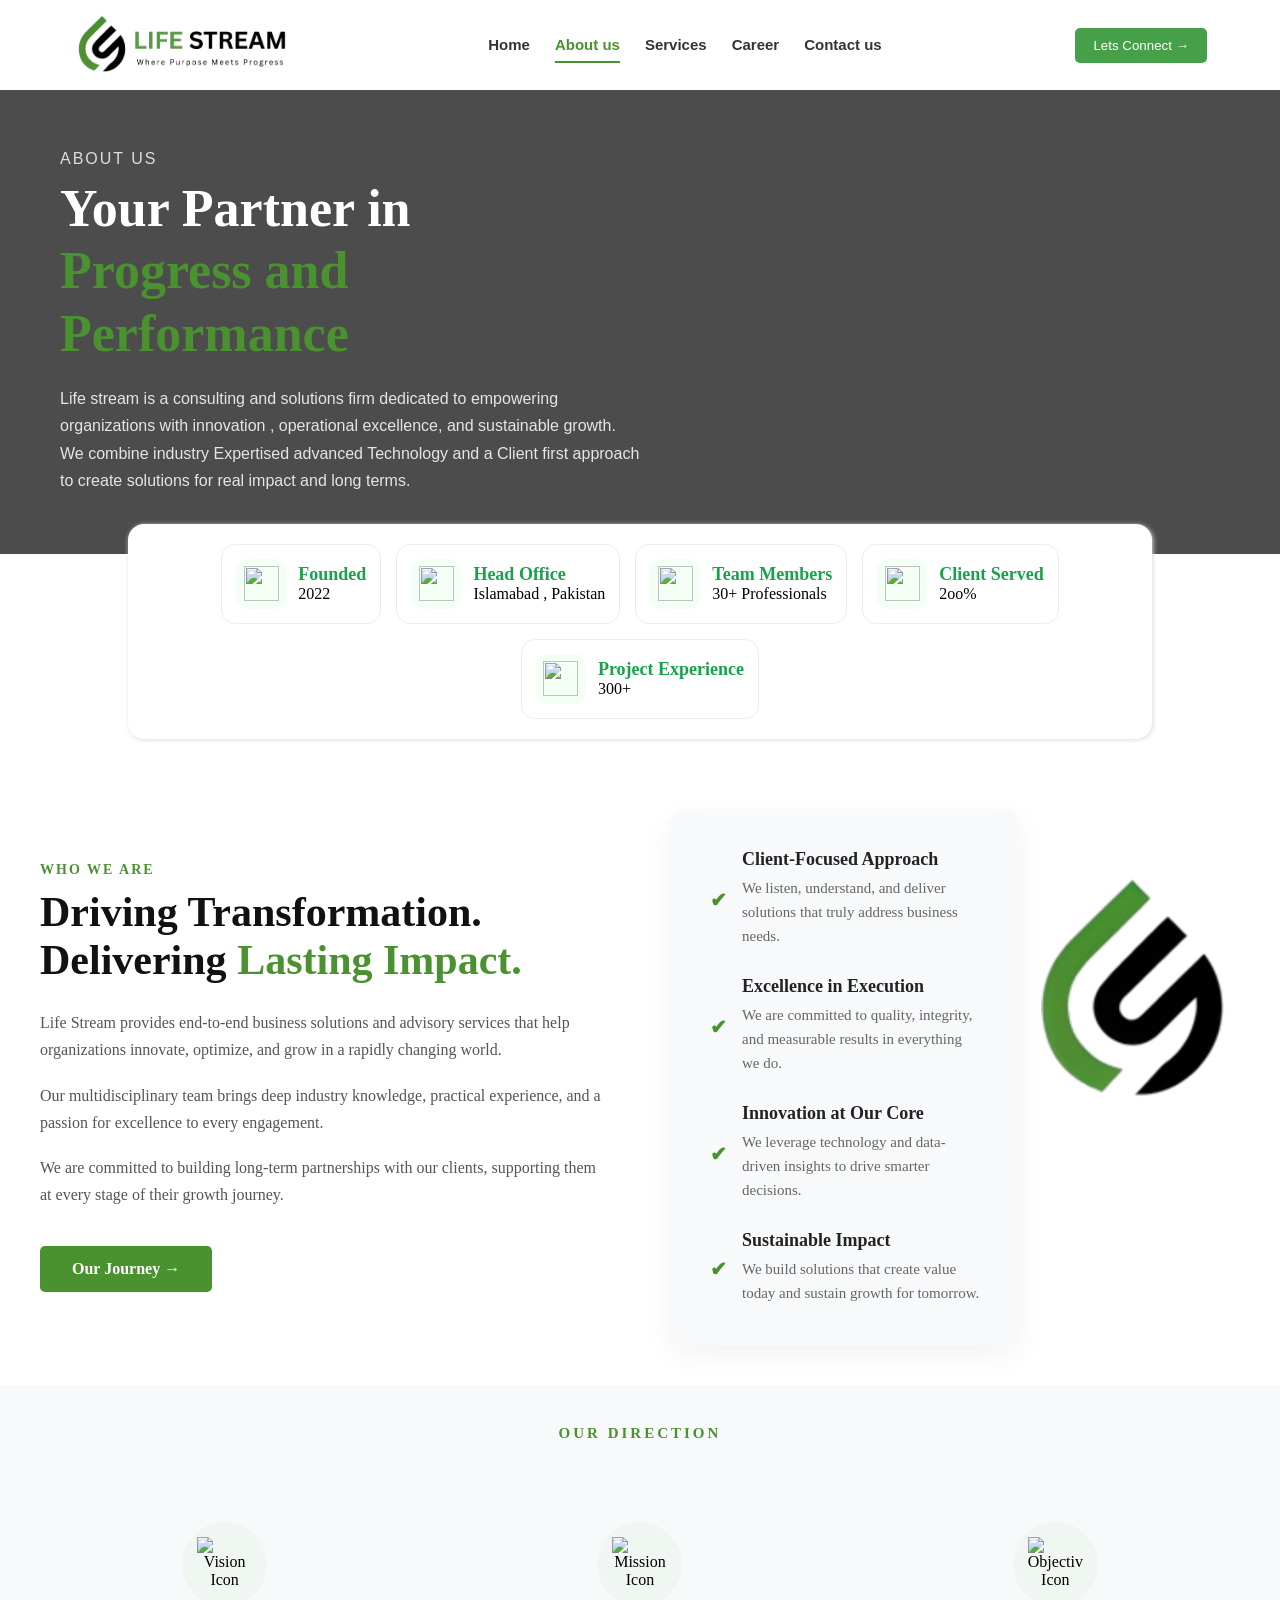
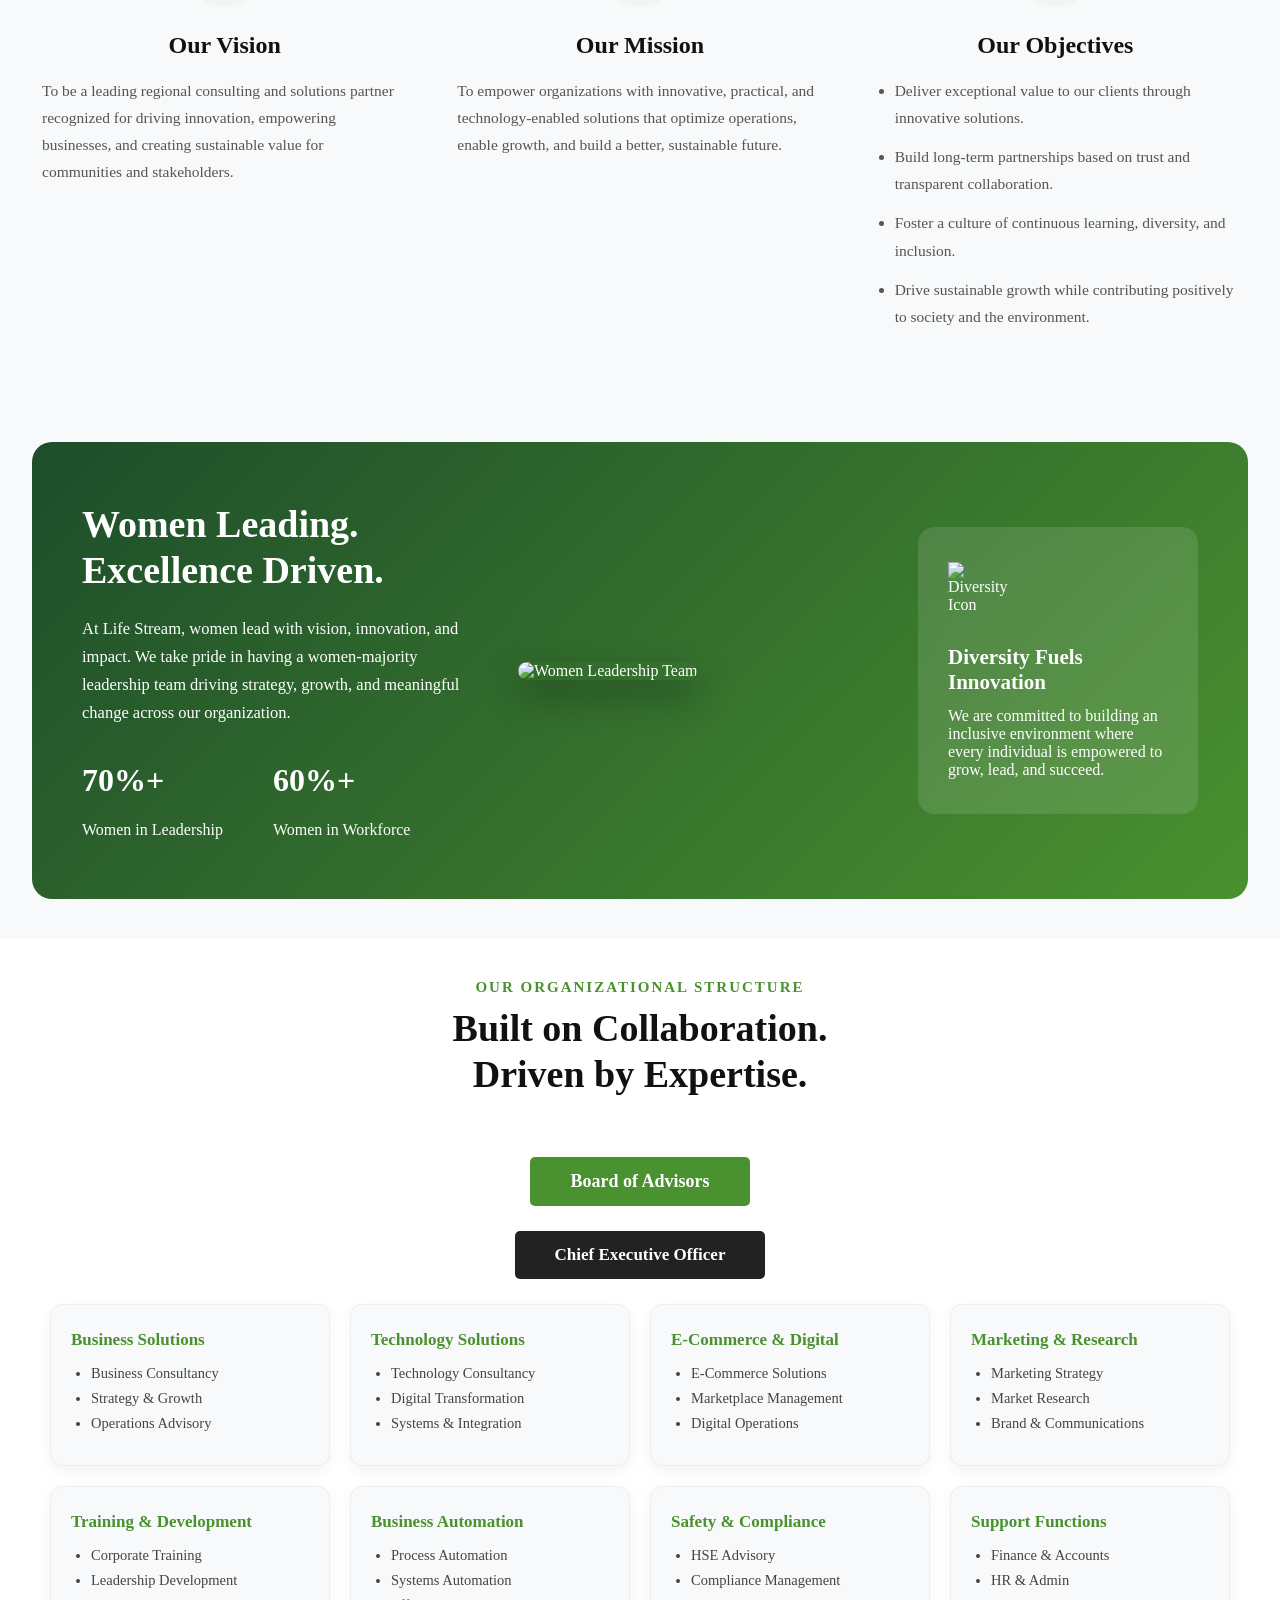
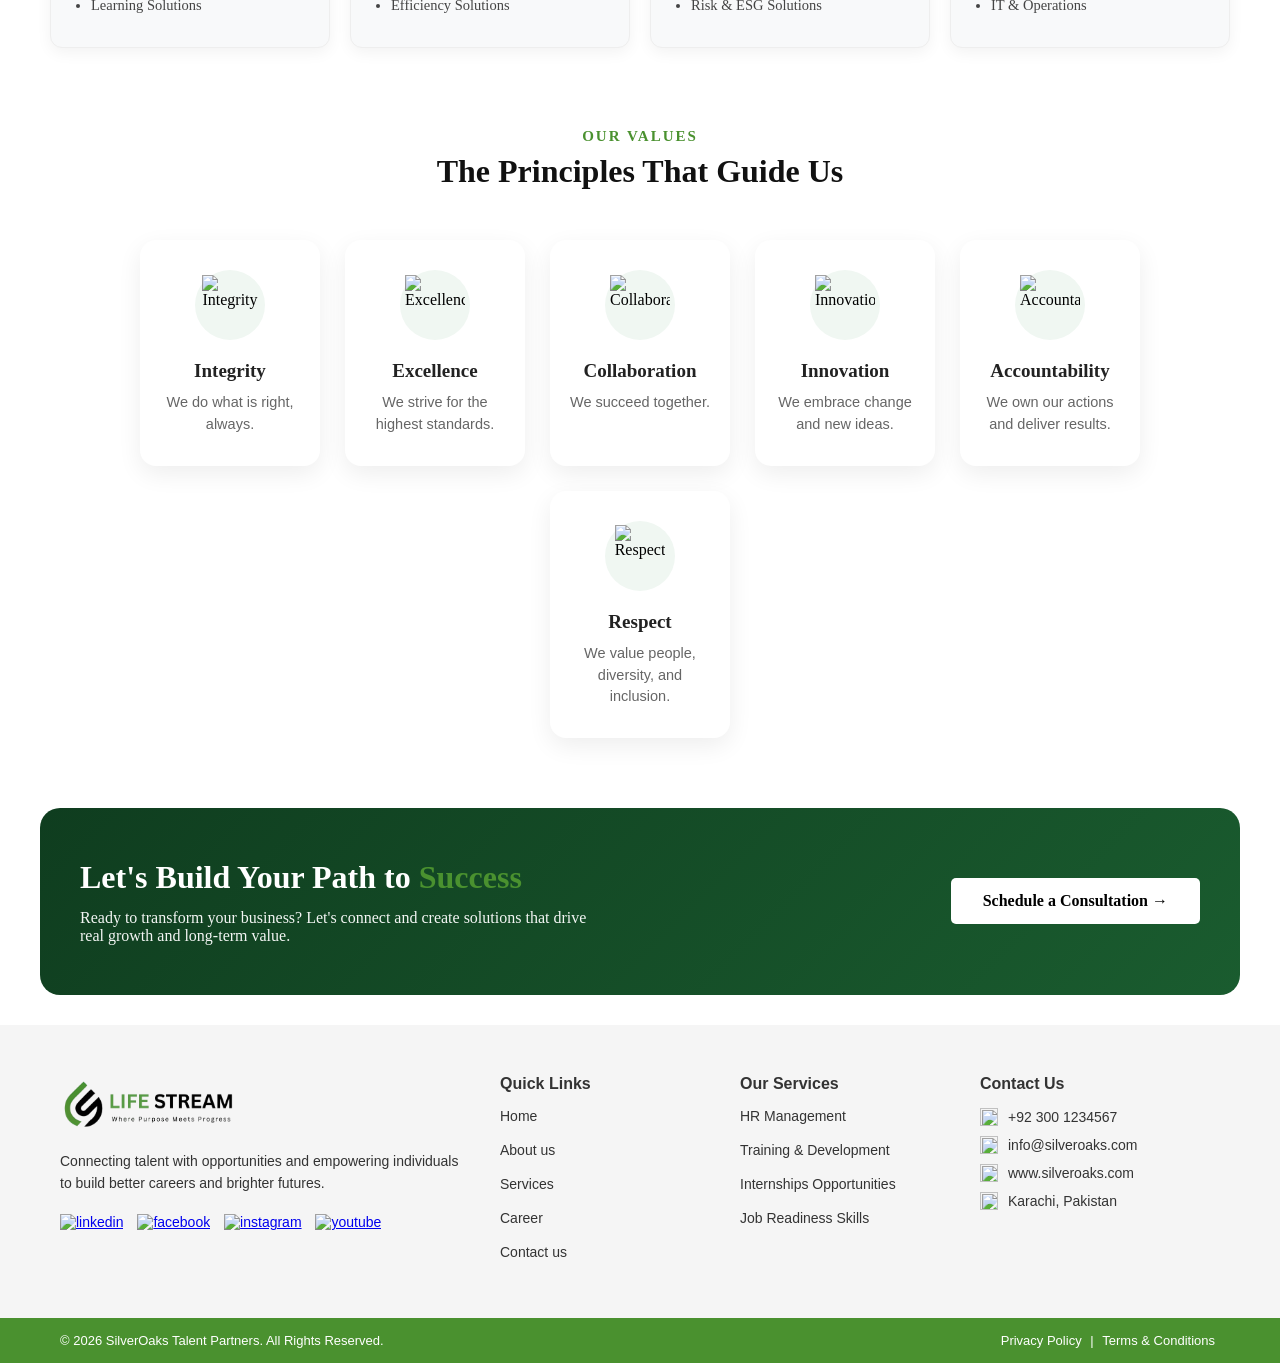
==== about-us.html @ ddc9054d "Add files via upload" ====
<!DOCTYPE html>
<html lang="en">
<head>
    <meta charset="UTF-8">
    <meta name="viewport" content="width=device-width, initial-scale=1.0">
    <title>About</title>
    <link rel="stylesheet" href="style.css">
</head>
<body>

    <!-- Nav -->
    <header class="navbar">
  <div class="nav-container">

    <!-- LOGO -->
    <div class="logo">
        <img src="images/logo.png" alt="">
    </div>

    <!-- NAV LINKS -->
    <ul class="nav-links" id="navLinks">
      <li><a href="index.html">Home</a></li>
      <li><a href="about-us.html" class="active">About us</a></li>
      <li><a href="services.html">Services</a></li>
      <li><a href="career.html">Career</a></li>
      <li><a href="contact.html">Contact us</a></li>
    </ul>

    <!-- BUTTON -->
    <div class="nav-btn">
      <button>Lets Connect →</button>
    </div>

    <!-- MOBILE MENU ICON -->
    <div class="menu-toggle" id="menuToggle">
      ☰
    </div>

  </div>
</header>
<script>
    const toggle = document.getElementById("menuToggle");
const nav = document.getElementById("navLinks");

toggle.addEventListener("click", () => {
  nav.classList.toggle("active");
});
</script>
    <!-- Nav End -->

    <!-- header -->
     <section class="about-hero">
  <div class="about-hero-overlay">
    <div class="about-hero-content">

      <p class="sub-heading">About Us</p>

      <h1>
        Your Partner in  <br>
        <span>Progress and Performance</span>
      </h1>

      <p class="description">
        Life stream is a consulting and solutions firm dedicated to empowering organizations with innovation , operational excellence, and sustainable growth.
      </p>
      <p class="description">
        We combine industry Expertised advanced Technology and a Client first approach to create solutions for real impact and long terms.
      </p>

    </div>
  </div>
</section>

<section class="hero-below-main">


  <div class="feature-box">
    <div class="feature-icon">
      <img src="https://img.icons8.com/?size=100&id=21819&format=png&color=4a912f" alt="">
    </div>

    <div class="feature-content">
      <h3>Founded </h3>
      <p> 2022</p>
    </div>
  </div>
  <div class="feature-box">
    <div class="feature-icon">
      <img src="https://img.icons8.com/?size=100&id=3723&format=png&color=4a912f" alt="">
    </div>

    <div class="feature-content">
      <h3>Head Office </h3>
      <p> Islamabad , Pakistan</p>
    </div>
  </div>
  <div class="feature-box">
    <div class="feature-icon">
      <img src="https://img.icons8.com/?size=100&id=11168&format=png&color=4a912f" alt="">
    </div>

    <div class="feature-content">
      <h3> Team Members</h3>
      <p>30+ Professionals </p>
    </div>
  </div>
  <div class="feature-box">
    <div class="feature-icon">
      <img src="https://img.icons8.com/?size=100&id=87&format=png&color=4a912f" alt="">
    </div>

    <div class="feature-content">
      <h3> Client Served</h3>
      <p> 2oo%</p>
    </div>
  </div>

  <div class="feature-box">
    <div class="feature-icon">
      <img src="https://img.icons8.com/?size=100&id=25391&format=png&color=4a912f" alt="">
    </div>

    <div class="feature-content">
      <h3> Project Experience</h3>
      <p> 300+</p>
    </div>
  </div>


</section>
    <!-- header  End-->

    <section class="who-we-are">
  <div class="who-we-are-container">

    <!-- Left Content -->
    <div class="who-we-are-left">
      <p class="who-we-are-tag">WHO WE ARE</p>
      <h2>Driving Transformation.<br>Delivering <span>Lasting Impact.</span></h2>
      
      <p class="who-we-are-desc">
        Life Stream provides end-to-end business solutions and advisory services 
        that help organizations innovate, optimize, and grow in a rapidly changing world.
      </p>
      
      <p class="who-we-are-desc">
        Our multidisciplinary team brings deep industry knowledge, practical experience, 
        and a passion for excellence to every engagement.
      </p>
      
      <p class="who-we-are-desc">
        We are committed to building long-term partnerships with our clients, 
        supporting them at every stage of their growth journey.
      </p>

      <a href="#" class="who-we-are-btn">Our Journey →</a>
    </div>

    <!-- Right Content -->
    <div class="who-we-are-right">
      <div class="who-we-are-features">
        <div class="feature-item">
          <span class="check-icon">✔</span>
          <div>
            <h3>Client-Focused Approach</h3>
            <p>We listen, understand, and deliver solutions that truly address business needs.</p>
          </div>
        </div>

        <div class="feature-item">
          <span class="check-icon">✔</span>
          <div>
            <h3>Excellence in Execution</h3>
            <p>We are committed to quality, integrity, and measurable results in everything we do.</p>
          </div>
        </div>

        <div class="feature-item">
          <span class="check-icon">✔</span>
          <div>
            <h3>Innovation at Our Core</h3>
            <p>We leverage technology and data-driven insights to drive smarter decisions.</p>
          </div>
        </div>

        <div class="feature-item">
          <span class="check-icon">✔</span>
          <div>
            <h3>Sustainable Impact</h3>
            <p>We build solutions that create value today and sustain growth for tomorrow.</p>
          </div>
        </div>
      </div>

      <!-- Right Side Image -->
      <div class="who-we-are-image">
        <img src="images/about-us-right.png" alt="Life Stream Logo" id="who-we-are-logo">
      </div>
    </div>

  </div>
</section>


<section class="our-direction">
  <div class="our-direction-container">

    <!-- Top Section -->
    <div class="direction-header">
      <p class="direction-tag">OUR DIRECTION</p>
    </div>

    <div class="direction-grid">

      <!-- Vision -->
      <div class="direction-card">
        <div class="icon-box">
          <img src="https://img.icons8.com/?size=100&id=cEcenq1dEbND&format=png&color=4a912f" alt="Vision Icon" class="direction-icon">
        </div>
        <h3>Our Vision</h3>
        <p>To be a leading regional consulting and solutions partner recognized for driving innovation, empowering businesses, and creating sustainable value for communities and stakeholders.</p>
      </div>

      <!-- Mission -->
      <div class="direction-card">
        <div class="icon-box">
          <img src="https://img.icons8.com/?size=100&id=20891&format=png&color=4a912f" alt="Mission Icon" class="direction-icon">
        </div>
        <h3>Our Mission</h3>
        <p>To empower organizations with innovative, practical, and technology-enabled solutions that optimize operations, enable growth, and build a better, sustainable future.</p>
      </div>

      <!-- Objectives -->
      <div class="direction-card">
        <div class="icon-box">
          <img src="https://img.icons8.com/?size=100&id=25645&format=png&color=4a912f" alt="Objectives Icon" class="direction-icon">
        </div>
        <h3>Our Objectives</h3>
        <ul>
          <li>Deliver exceptional value to our clients through innovative solutions.</li>
          <li>Build long-term partnerships based on trust and transparent collaboration.</li>
          <li>Foster a culture of continuous learning, diversity, and inclusion.</li>
          <li>Drive sustainable growth while contributing positively to society and the environment.</li>
        </ul>
      </div>

    </div>

    <!-- Bottom Banner -->
    <div class="women-banner">
      <div class="women-left">
        <h2>Women Leading.<br>Excellence Driven.</h2>
        <p>At Life Stream, women lead with vision, innovation, and impact. We take pride in having a women-majority leadership team driving strategy, growth, and meaningful change across our organization.</p>
        
        <div class="stats">
          <div class="stat">
            <strong>70%+</strong><br>
            <span>Women in Leadership</span>
          </div>
          <div class="stat">
            <strong>60%+</strong><br>
            <span>Women in Workforce</span>
          </div>
        </div>
      </div>

      <!-- Team Image -->
      <div class="women-image">
        <img src="https://encrypted-tbn0.gstatic.com/images?q=tbn:ANd9GcQxQ_EG4DcNIFlf0Fn_Y9EP9VhI-imQCFDFUA&s" alt="Women Leadership Team" id="women-team-image">
      </div>

      <!-- Diversity Box -->
      <div class="diversity-box">
        <div class="diversity-icon-box">
          <img src="https://img.icons8.com/?size=100&id=23265&format=png&color=FFFFFF" alt="Diversity Icon" class="diversity-icon">
        </div>
        <h4>Diversity Fuels Innovation</h4>
        <p>We are committed to building an inclusive environment where every individual is empowered to grow, lead, and succeed.</p>
      </div>
    </div>

  </div>
</section>


<section class="org-structure">
  <div class="org-container">

    <!-- Header -->
    <div class="org-header">
      <p class="org-tag">OUR ORGANIZATIONAL STRUCTURE</p>
      <h2>Built on Collaboration.<br>Driven by Expertise.</h2>
    </div>

    <!-- Hierarchy -->
    <div class="hierarchy">

      <div class="board-box">
        Board of Advisors
      </div>

      <div class="ceo-box">
        Chief Executive Officer
      </div>

      <!-- Departments -->
      <div class="departments-grid">

        <div class="dept-card">
          <h3>Business Solutions</h3>
          <ul>
            <li>Business Consultancy</li>
            <li>Strategy & Growth</li>
            <li>Operations Advisory</li>
          </ul>
        </div>

        <div class="dept-card">
          <h3>Technology Solutions</h3>
          <ul>
            <li>Technology Consultancy</li>
            <li>Digital Transformation</li>
            <li>Systems & Integration</li>
          </ul>
        </div>

        <div class="dept-card">
          <h3>E-Commerce & Digital</h3>
          <ul>
            <li>E-Commerce Solutions</li>
            <li>Marketplace Management</li>
            <li>Digital Operations</li>
          </ul>
        </div>

        <div class="dept-card">
          <h3>Marketing & Research</h3>
          <ul>
            <li>Marketing Strategy</li>
            <li>Market Research</li>
            <li>Brand & Communications</li>
          </ul>
        </div>

        <div class="dept-card">
          <h3>Training & Development</h3>
          <ul>
            <li>Corporate Training</li>
            <li>Leadership Development</li>
            <li>Learning Solutions</li>
          </ul>
        </div>

        <div class="dept-card">
          <h3>Business Automation</h3>
          <ul>
            <li>Process Automation</li>
            <li>Systems Automation</li>
            <li>Efficiency Solutions</li>
          </ul>
        </div>

        <div class="dept-card">
          <h3>Safety & Compliance</h3>
          <ul>
            <li>HSE Advisory</li>
            <li>Compliance Management</li>
            <li>Risk & ESG Solutions</li>
          </ul>
        </div>

        <div class="dept-card">
          <h3>Support Functions</h3>
          <ul>
            <li>Finance & Accounts</li>
            <li>HR & Admin</li>
            <li>IT & Operations</li>
          </ul>
        </div>

      </div>
    </div>

    <!-- Our Values -->
    <div class="values-section">
      <p class="values-tag">OUR VALUES</p>
      <h3>The Principles That Guide Us</h3>

      <div class="values-grid">

        <div class="value-card">
          <div class="value-icon-box">
            <img src="https://img.icons8.com/?size=100&id=Cc5U1vG2huUW&format=png&color=4a912f" alt="Integrity" class="value-icon">
          </div>
          <h4>Integrity</h4>
          <p>We do what is right, always.</p>
        </div>

        <div class="value-card">
          <div class="value-icon-box">
            <img src="https://img.icons8.com/?size=100&id=11225&format=png&color=4a912f" alt="Excellence" class="value-icon">
          </div>
          <h4>Excellence</h4>
          <p>We strive for the highest standards.</p>
        </div>

        <div class="value-card">
          <div class="value-icon-box">
            <img src="https://img.icons8.com/?size=100&id=10994&format=png&color=4a912f" alt="Collaboration" class="value-icon">
          </div>
          <h4>Collaboration</h4>
          <p>We succeed together.</p>
        </div>

        <div class="value-card">
          <div class="value-icon-box">
            <img src="https://img.icons8.com/?size=100&id=8003&format=png&color=4a912f" alt="Innovation" class="value-icon">
          </div>
          <h4>Innovation</h4>
          <p>We embrace change and new ideas.</p>
        </div>

        <div class="value-card">
          <div class="value-icon-box">
            <img src="https://img.icons8.com/?size=100&id=61744&format=png&color=4a912f" alt="Accountability" class="value-icon">
          </div>
          <h4>Accountability</h4>
          <p>We own our actions and deliver results.</p>
        </div>

        <div class="value-card">
          <div class="value-icon-box">
            <img src="https://img.icons8.com/?size=100&id=36172&format=png&color=4a912f" alt="Respect" class="value-icon">
          </div>
          <h4>Respect</h4>
          <p>We value people, diversity, and inclusion.</p>
        </div>

      </div>
    </div>

  </div>
</section>


<div class="partners-cta" style="max-width: 1200px;width: 95%;margin: 30px auto;">
      <div class="partners-cta-content">
        <h3>Let's Build Your Path to <span>Success</span></h3>
        <p>Ready to transform your business? Let's connect and create solutions that drive real growth and long-term value.</p>
      </div>
      <a href="#" class="partners-cta-btn">Schedule a Consultation →</a>
    </div>


    
<!-- Footer -->
 <footer id="footer-main" class="footer-container">

    <div class="footer-top">
        
        <!-- Logo & About -->
        <div class="footer-col footer-about">
            <img src="images/logo.png" 
                 alt="Logo" class="footer-logo">

            <p class="footer-text">
                Connecting talent with opportunities and empowering individuals 
                to build better careers and brighter futures.
            </p>

            <div class="footer-social">
                <a href="#"><img src="https://img.icons8.com/?size=100&id=8808&format=png&color=4a912f" alt="linkedin"></a>
                <a href="#"><img src="https://img.icons8.com/?size=100&id=8818&format=png&color=4a912f" alt="facebook"></a>
                <a href="#"><img src="https://img.icons8.com/?size=100&id=32309&format=png&color=4a912f" alt="instagram"></a>
                <a href="#"><img src="https://img.icons8.com/?size=100&id=37326&format=png&color=4a912f" alt="youtube"></a>
            </div>
        </div>

        <!-- Quick Links -->
        <div class="footer-col">
            <h4 class="footer-heading">Quick Links</h4>
            <ul class="footer-links">
                <li><a href="index.html">Home</a></li>
                <li><a href="about-us.html">About us</a></li>
                <li><a href="services.html">Services</a></li>
                <li><a href="career.html">Career</a></li>
                <li><a href="contact.html">Contact us</a></li>
            </ul>
        </div>

        <!-- Services -->
        <div class="footer-col">
            <h4 class="footer-heading">Our Services</h4>
            <ul class="footer-links">
                <li><a href="#">HR Management</a></li>
                <li><a href="#">Training & Development</a></li>
                <li><a href="#">Internships Opportunities</a></li>
                <li><a href="#">Job Readiness Skills</a></li>
            </ul>
        </div>

        <!-- Contact -->
        <div class="footer-col">
            <h4 class="footer-heading">Contact Us</h4>
            <ul class="footer-contact">
                <li><img src="https://img.icons8.com/?size=100&id=9730&format=png&color=4a912f" alt=""> +92 300 1234567</li>
                <li><img src="https://img.icons8.com/?size=100&id=tiHbAqWU3ZCQ&format=png&color=4a912f" alt=""> info@silveroaks.com</li>
                <li><img src="https://img.icons8.com/?size=100&id=2963&format=png&color=4a912f" alt=""> www.silveroaks.com</li>
                <li><img src="https://img.icons8.com/?size=100&id=7880&format=png&color=4a912f" alt=""> Karachi, Pakistan</li>
            </ul>
        </div>

    </div>

    <!-- Bottom Bar -->
    <div class="footer-bottom">
        <p class="footer-copy">
            © 2026 SilverOaks Talent Partners. All Rights Reserved.
        </p>

        <div class="footer-bottom-links">
            <a href="#">Privacy Policy</a>
            <span>|</span>
            <a href="#">Terms & Conditions</a>
        </div>
    </div>

</footer>

</body>
</html>
---- style.css ----
*{
    margin: 0;
    padding: 0;
    box-sizing: border-box;
}
/* NAVBAR */
.navbar {
  width: 100%;
  /* position: sticky;
  top: 0; */
  background-color: white;
  font-family: Arial, Helvetica, sans-serif;
  z-index: 999;
  padding: 10px;
}

.nav-container {
  width: 90%;
  max-width: 1200px;
  margin: auto;
  display: flex;
  align-items: center;
  justify-content: space-between;
  height: 70px;
}

/* LOGO */
.logo img{
    height: 70px;
    width: auto;
    object-fit: contain;
}
/* LINKS */
.nav-links {
  display: flex;
  gap: 25px;
  list-style: none;
}

.nav-links li a {
  text-decoration: none;
  color: #333;
  font-weight: 600;
  font-size: 15px;
  height: 100%;
  position: relative;
  transition: 0.3s;
}

/* underline base */
.nav-links li a::after {
  content: "";
  position: absolute;
  left: 0;
  bottom: -10px;
  width: 0%;
  height: 2px;
  background: #4a912f;
  transition: 0.3s;
}

/* hover effect */
.nav-links li a:hover::after {
  width: 100%;
}

.nav-links li a.active{
  color: #4a912f;
} 
.nav-links li a.active::after {
  width: 100%;
}

/* BUTTON */
.nav-btn button {
  padding: 10px 18px;
  border-radius: 5px;
  border: none;
  background: #45a049;
  color: #fff;
  cursor: pointer;
}

/* MOBILE MENU ICON */
.menu-toggle {
  display: none;
  font-size: 26px;
  cursor: pointer;
}

/* 🔥 RESPONSIVE */
@media (max-width: 768px) {

  .navbar{
    position: relative;
  }

  .nav-links {
    position: absolute;
    top: 85px;
    left: -100%;
    width: 100%;
    background: #fff;
    flex-direction: column;
    text-align: center;
    padding: 20px 0;
    transition: 0.3s ease;
    z-index: 9999;
    display: flex;
  }

  .nav-links.active {
    left: 0;
  }

  .menu-toggle {
    display: block;
    z-index: 10000;
  }

  .nav-btn {
    display: none;
  }
}
.hero {
      width: 100%;
      position: relative;
      overflow: hidden;
    }

    .hero-slide {
      position: relative;
      padding: 0px 0 100px;
    }

    .hero-slide::before {
      content: '';
      position: absolute;
      top: 0;
      left: 0;
      width: 100%;
      height: 100%;
      background: linear-gradient(to right, rgba(255,255,255,0.95) 50%, rgba(255,255,255,0.75) 100%);
      z-index: 1;
    }

    .hero-container {
      width: 90%;
      max-width: 1300px;
      margin: 0 auto;
      display: flex;
      align-items: center;
      justify-content: space-between;
      gap: 40px;
      position: relative;
      z-index: 2;
    }

    /* LEFT CONTENT */
    .hero-content {
      flex: 1;
      max-width: 550px;
    }

    .hero-content h1 {
      font-size: 52px;
      line-height: 1.1;
      color: #111;
      margin-bottom: 20px;
    }

    .hero-content span {
      color: #4a912f;
    }

    .hero-desc {
      font-size: 18px;
      line-height: 1.6;
      color: #444;
      margin-bottom: 30px;
      max-width: 480px;
    }

    .hero-btn-group {
      display: flex;
      gap: 15px;
      flex-wrap: wrap;
    }

    .hero-btn {
      padding: 14px 28px;
      border-radius: 5px;
      font-weight: 600;
      cursor: pointer;
      transition: all 0.3s;
      text-decoration: none;
      display: inline-block;
    }

    .hero-btn-primary {
      background: #4a912f;
      color: #fff;
      border: none;
    }
    .hero-btn-outline {
      background: transparent;
      color: black;
      border: 2px solid #4a912f;
    }
    .hero-image {
      flex: 1;
      max-width: 580px;
    }

    .hero-image img {
      width: 100%;
      height: auto;
      max-height: 520px;
      object-fit: cover;
      border-radius: 12px;
      box-shadow: 0 20px 40px rgba(0,0,0,0.1);
    }

    /* Slick Settings */
    .slick-slide {
      height: fit-content !important;
    }

    .slick-dots {
      bottom: 30px;
    }

    .slick-dots li button:before {
      font-size: 13px;
      color: #4a912f;
      opacity: 0.7;
    }

    .slick-dots li.slick-active button:before {
      color: #4a912f;
      opacity: 1;
    }

    /* Responsive */
    @media (max-width: 992px) {
      .hero-container {
        flex-direction: column;
        text-align: center;
      }
      
      .hero-image {
        max-width: 100%;
        margin-top: 30px;
      }

      .hero-content h1 {
        font-size: 40px;
      }
    }

    @media (max-width: 768px) {
      .hero-slide {
        padding: 80px 0;
      }
      .hero-content h1 {
        font-size: 34px;
      }
      .hero-btn-group {
    justify-content: center;
    align-items: center;
}
    }
.services {
  padding: 30px 0 60px;
}

.service-container {
  width: 90%;
  max-width: 1300px;
  margin: auto;
}

/* HEADER */
.section-header {
  text-align: center;
  margin-bottom: 70px;
}
.tag {
  font-size: 13px;
  letter-spacing: 2px;
  color: #4a912f;
  font-weight: 600;
  margin-bottom: 8px;
}

.section-header h2 {
  font-size: 42px;
  font-weight: 700;
  color: #111;
  margin-bottom: 16px;
  line-height: 1.2;
}

.subtext {
  max-width: 680px;
  margin: auto;
  font-size: 16px;
  line-height: 1.7;
  color: #555;
}

/* GRID */
.service-grid {
  display: flex;
  flex-wrap: wrap;
  justify-content: center;
  gap: 24px;
}

.service-card {
  width: 280px;
  background: #fff;
  padding: 40px 25px;
  border-radius: 16px;
  text-align: center;
  border: 1px solid #eee;
  box-shadow: 0 8px 25px rgba(0,0,0,0.05);
  transition: all 0.4s ease;
  display: flex;
  flex-direction: column;
}

.service-card:hover {
  transform: translateY(-10px);
  box-shadow: 0 15px 35px rgba(0,0,0,0.1);
}

.icon {
  width: 80px;
  height: 80px;
  margin: 0 auto 24px;
  display: flex;
  align-items: center;
  justify-content: center;
  background: #f8f9f8;
  border-radius: 50%;
}

.icon img {
  width: 48px;
  height: 48px;
  object-fit: contain;
}

.service-card h3 {
  font-size: 18px;
  font-weight: 600;
  color: #222;
  margin-bottom: 14px;
}

.service-card p {
  font-size: 14.5px;
  line-height: 1.6;
  color: #666;
  flex: 1;
  margin-bottom: 20px;
}

.service-card a {
  color: #4a912f;
  font-weight: 700;
  text-decoration: none;
  display: inline-flex;
  align-items: center;
  gap: 6px;
  font-size: 14px;
}

.service-card a:hover span {
  transform: translateX(6px);
}

/* Button */
.service-btn-wrapper {
  text-align: center;
  margin-top: 60px;
}

/* Responsive */
@media (max-width: 768px) {
  .service-grid {
    gap: 20px;
  }
  .section-header h2 {
    font-size: 32px;
  }
}


.new-cta {
  color: white;
  padding: 30px 0;
  position: relative;
  overflow: hidden;
}

.new-cta-container {
  width: 95%;
  max-width: 1200px;
  margin: 0 auto;
  display: flex;
  align-items: center;
  gap: 50px;
  border-radius: 20px;
  padding: 20px;
  background: linear-gradient(135deg, #14290c 0%, #2d581c 50%, #4a912f 100%);
  backdrop-filter: blur(10px);
}

.new-cta-content {
  flex: 1;
  padding: 20px 10px;
}

.new-cta-tag {
  font-size: 13px;
  letter-spacing: 2px;
  font-weight: 600;
  color: #4a912f;
  margin-bottom: 8px;
}

.new-cta-content h2 {
  font-size: 38px;
  line-height: 1.15;
  margin-bottom: 22px;
  font-weight: 700;
}

.new-cta-content h2 span {
  color: #4a912f;
}

.new-cta-desc {
  font-size: 16px;
  line-height: 1.65;
  opacity: 0.95;
  margin-bottom: 18px;
}

/* Stats */
.new-cta-stats {
  display: flex;
  flex-wrap: wrap;
  gap: 25px;
  margin: 35px 0;
}

.new-cta-stat-item {
  flex: 1;
  display: flex;
  justify-content: center;
  align-items: center;
  flex-direction: column;
  min-width: 110px;
}
.new-cta-stat-item div{
  display: flex;
  justify-content: center;
  align-items: center;
  gap: 20px;
}

.new-cta-stat-item i {
  font-size: 28px;
  margin-bottom: 10px;
  display: block;
  color: #fff;
}

.new-cta-stat-item h3 {
  font-size: 26px;
  font-weight: 700;
  margin-bottom: 4px;
}

.new-cta-stat-item p {
  font-size: 14px;
  opacity: 0.9;
  line-height: 1.4;
}

/* Button */
.new-cta-btn {
  display: inline-block;
  background: white;
  color: #000;
  padding: 13px 28px;
  border-radius: 5px;
  font-weight: 600;
  text-decoration: none;
  font-size: 15px;
}


/* Image */
.new-cta-image {
  flex: 1;
  border-radius: 16px;
  overflow: hidden;
}

.new-cta-image img {
  width: 100%;
  height: 100%;
  object-fit: cover;
  display: block;
}

/* Responsive */
@media (max-width: 768px) {
  .new-cta-container {
    flex-direction: column;
    gap: 40px;
    text-align: center;
    padding: 30px 20px;
  }
  
  .new-cta-content h2 {
    font-size: 32px;
  }
  
  .new-cta-stats {
    justify-content: center;
  }
}

@media (max-width: 480px) {
  .new-cta {
    padding: 60px 0;
  }
}



.gallery {
  padding: 40px 0;
  background: #ffffff;
}

.gallery-container {
  width: 95%;
  max-width: 1200px;
  margin: 0 auto;
}

/* Header */
.gallery-header {
  text-align: center;
  margin-bottom: 20px;
}

.gallery-tag {
  font-size: 14px;
  letter-spacing: 2px;
  color: #4a912f;
  font-weight: 600;
  margin-bottom: 8px;
}

.gallery-header h2 {
  font-size: 42px;
  font-weight: 700;
  color: #111;
}

/* Gallery Grid */
.gallery-grid {
  display: flex;
  flex-wrap: wrap;
  gap: 20px;
  justify-content: center;
}

.gallery-item {
  flex: 1;
  /* min-width: 280px;
  max-width: 320px; */
  height: 180px ;
  width: 300px;
  border-radius: 12px;
  overflow: hidden;
  box-shadow: 0 8px 25px rgba(0, 0, 0, 0.08);
  transition: all 0.4s ease;
}

.gallery-item img {
  width: 100%;
  height: 100%;
  object-fit: fill;
  display: block;
}

/* Button */
.gallery-btn-wrapper {
  text-align: center;
  margin-top: 60px;
}

.gallery-btn {
  display: inline-block;
  background: #4a912f;
  color: white;
  padding: 14px 32px;
  border-radius: 5px;
  font-weight: 600;
  text-decoration: none;
}
/* Responsive */
@media (max-width: 768px) {
  .gallery-grid {
    gap: 16px;
  }
  .gallery-item {
    min-width: 45%;
    max-width: 48%;
  }
}

@media (max-width: 480px) {
  .gallery-item {
    min-width: 100%;
    max-width: 100%;
  }
  .gallery-header h2 {
    font-size: 34px;
  }
}



.advisors {
  padding: 40px 0;
  background: #f8f9fa;
}

.advisors-container {
  width: 95%;
  max-width: 1200px;
  margin: 0 auto;
}

/* Header */
.advisors-header {
  text-align: center;
  margin-bottom: 60px;
}

.advisors-tag {
  font-size: 14px;
  letter-spacing: 2px;
  color: #4a912f;
  font-weight: 600;
  margin-bottom: 8px;
}

.advisors-header h2 {
  font-size: 42px;
  font-weight: 700;
  color: #111;
}

/* Advisors Cards */
.advisors-grid {
  display: flex;
  flex-wrap: wrap;
  justify-content: center;
  gap: 25px;
}

.advisor-card {
  background: white;
  border-radius: 12px;
  padding: 20px 15px;
  text-align: center;
  width: 100%;
  max-width: 220px;
  box-shadow: 0 8px 25px rgba(0,0,0,0.07);
  transition: all 0.4s ease;
}

.advisor-card:hover {
  transform: translateY(-10px);
  box-shadow: 0 15px 35px rgba(0,0,0,0.12);
}

.advisor-card img {
  width: 100%;
  height: 220px;
  object-fit: cover;
  border-radius: 10px;
  margin-bottom: 18px;
}

.advisor-card h3 {
  font-size: 18px;
  margin-bottom: 6px;
  color: #222;
}

.advisor-card p {
  font-size: 14px;
  color: #4a912f;
  font-weight: 500;
}

/* Button */
.advisors-btn-wrapper {
  text-align: center;
  margin-top: 60px;
}

.advisors-btn {
  display: inline-block;
  background: #4a912f;
  color: white;
  padding: 14px 34px;
  border-radius: 5px;
  font-weight: 600;
  text-decoration: none;
}

/* Responsive */
@media (max-width: 768px) {
  .advisors-grid {
    gap: 20px;
  }
  .advisor-card {
    max-width: 48%;
  }
}

@media (max-width: 480px) {
  .advisor-card {
    max-width: 100%;
  }
}


.partners {
  padding: 80px 0;
  background: #ffffff;
}

.partners-container {
  width: 95%;
  max-width: 1200px;
  margin: 0 auto;
  text-align: center;
}

/* Header */
.partners-header {
  margin-bottom: 50px;
}

.partners-tag {
  font-size: 14px;
  letter-spacing: 2px;
  color: #4a912f;
  font-weight: 600;
  margin-bottom: 8px;
}

.partners-header h2 {
  font-size: 38px;
  font-weight: 700;
  color: #111;
  margin-bottom: 10px;
}

/* Logos */
.partners-logos {
  display: flex;
  flex-wrap: wrap;
  justify-content: center;
  align-items: center;
  gap: 30px;
  margin-bottom: 50px;
}

.partner-logo {
  background: #fff;
  padding: 18px 25px;
  border-radius: 12px;
  box-shadow: 0 5px 15px rgba(0,0,0,0.06);
  width: 160px;
  height: 90px;
  display: flex;
  align-items: center;
  justify-content: center;
}
.partner-logo img {
  width: 100%;
  height: auto;
  max-height: 55px;
  object-fit: contain;
}

/* View All Button */
.partners-btn-wrapper {
  margin-bottom: 60px;
}

.partners-btn {
  display: inline-block;
  background: #4a912f;
  color: white;
  padding: 12px 32px;
  border-radius: 5px;
  font-weight: 600;
  text-decoration: none;
  transition: all 0.3s;
}
/* Bottom CTA */
.partners-cta {
  background: linear-gradient(135deg, #0f3d1f 0%, #1a5c2f 100%);
  color: white;
  border-radius: 20px;
  padding: 50px 40px;
  display: flex;
  align-items: center;
  justify-content: space-between;
  gap: 30px;
  flex-wrap: wrap;
}

.partners-cta-content {
  flex: 1;
  text-align: left;
  min-width: 300px;
}

.partners-cta-content h3 {
  font-size: 32px;
  margin-bottom: 12px;
  line-height: 1.2;
}

.partners-cta-content h3 span {
  color: #4a912f;
}

.partners-cta-content p {
  font-size: 16px;
  opacity: 0.95;
  max-width: 520px;
}

.partners-cta-btn {
  background: white;
  color: #000;
  padding: 14px 32px;
  border-radius: 5px;
  font-weight: 600;
  text-decoration: none;
  white-space: nowrap;
  transition: all 0.3s;
}

/* Responsive */
@media (max-width: 992px) {
  .partners-cta {
    flex-direction: column;
    text-align: center;
    padding: 40px 30px;
  }
  .partners-cta-content {
    text-align: center;
  }
}

@media (max-width: 768px) {
  .partner-logo {
    width: 130px;
    height: 80px;
  }
}


        .process-section {
            /* background image with fallback color */
            background-image: url('https://static.vecteezy.com/system/resources/thumbnails/051/683/536/small/beautiful-cream-color-luxury-wave-background-with-gold-lines-abstract-elegant-wallpapers-vector.jpg');
            background-size: cover;
            background-position: center center;
            background-repeat: no-repeat;
            background-attachment: scroll; /* ensures mobile friendly scroll */
            position: relative;
            width: 100%;
            padding: 60px 20px;
        }
        .process-section::before {
            content: '';
            position: absolute;
            top: 0;
            left: 0;
            width: 100%;
            height: 100%;
            background-color: rgba(255, 248, 235, 0.65); /* warm cream overlay */
            pointer-events: none;
            z-index: 0;
        }

        .process-container {
            position: relative;
            z-index: 2;
            max-width: 1280px;
            margin: 0 auto;
            width: 100%;
        }

        /* HEADER styling */
        .process-section .section-header {
            text-align: center;
            margin-bottom: 2.5rem;
        }

        .process-section .section-header h2 {
            font-size: large;
            font-weight: 700;
            letter-spacing: -0.02em;
            font-family: Arial, Helvetica, sans-serif;
            color: #1a3a2a;
            margin-bottom: 0.5rem;
        }

        .section-header .subhead {
            font-size: 40px;
            color: #2e5c3a;
            font-weight: 600;
            display: inline-block;
            padding-bottom: 0.5rem;
            letter-spacing: 0.5px;
        }

        /* Grid layout for process steps — fully responsive */
        .process-grid {
            display: grid;
            grid-template-columns: repeat(4, 1fr);
            gap: 2rem;
            margin-top: 1rem;
        }

        /* process card style */
        .process-card {
            padding: 2rem 1.5rem;
            text-align: center;
        }
        .icon-wrapper {
            width: 80px;
            height: 80px;
            margin: 0 auto 1.2rem auto;
            background: #f0f7e8;
            border-radius: 50%;
            display: flex;
            align-items: center;
            justify-content: center;
            box-shadow: 0 8px 14px rgba(0,0,0,0.03);
            transition: all 0.2s;
        }
        .step-icon {
            width: 48px;
            height: 48px;
            object-fit: contain;
            display: block;
            width: 52px;
            height: 52px;
            background: transparent;
        }

        /* step number */
        .step-number {
            font-size: 1.2rem;
            font-weight: 700;
            font-family: monospace;
            color: #fff;
            background: #4a912f;
            display: inline-block;
            padding: 0.2rem 0.8rem;
            border-radius: 40px;
            margin-bottom: 1.2rem;
            letter-spacing: 0.5px;
        }

        .process-card h3 {
            font-size: large;
            font-weight: 700;
            margin-bottom: 0.8rem;
            color: #4a912f;
        }

        .process-card p {
            font-size: 0.95rem;
            line-height: 1.5;
            color: #2d3e2c;
            font-family: 'Inter', system-ui, 'Segoe UI', sans-serif;
            font-weight: 400;
        }

        /* Responsive design: large tablets, medium screens */
        @media (max-width: 992px) {
            .process-grid {
                grid-template-columns: repeat(2, 1fr);
                gap: 1.8rem;
            }
            .process-section {
                padding: 3rem 1.8rem;
            }
            .process-card {
                padding: 1.6rem 1.2rem;
            }
        }

        @media (max-width: 640px) {
            .process-grid {
                grid-template-columns: 1fr;
                gap: 1.5rem;
            }
            .process-section {
                padding: 2.5rem 1.2rem;
            }
            .process-section .section-header h2 {
                font-size: medium;
            }
            .icon-wrapper {
                width: 70px;
                height: 70px;
            }
            .step-icon {
                width: 44px;
                height: 44px;
            }
            .process-card h3 {
                font-size: 1.4rem;
            }
            .section-header .subhead{
                font-size: 32px;
            }
        }

        /* small extra touch for screen readers & accessibility */
        @media (prefers-reduced-motion: reduce) {
            .process-card {
                transition: none;
            }
        }

        /* ensure bg image is visible and overaly text is readable */
        .process-section {
            background-blend-mode: normal;
        }



.about-section {
            max-width: 1280px;
            margin: 0 auto;
            padding: 80px 40px;
            background: #ffffff;
        }

        .about-container {
            display: flex;
            flex-wrap: wrap;
            gap: 60px;
            align-items: center;
            justify-content: space-between;
        }

        /* LEFT CONTENT */
        .about-content {
            flex: 1.1;
            min-width: 280px;
        }

        .about-badge {
            color: #4a912f;
            font-size: 14px;
            font-family: Arial, Helvetica, sans-serif;
            font-weight: 600;
            letter-spacing: 1.5px;
            text-transform: uppercase;
            margin-bottom: 20px;
        }

        .about-title {
            font-size: 48px;
            font-weight: 800;
            line-height: 1.2;
            color: #1a2a1f;
            margin-bottom: 8px;
        }

        .about-title span {
            color: #4a912f;
            display: inline-block;
        }

        .about-subtitle {
            font-size: 32px;
            font-weight: 700;
            color: #2c5e2a;
            margin-bottom: 24px;
            line-height: 1.2;
        }

        .about-description {
            font-size: 16px;
            line-height: 1.65;
            color: #3a4a3a;
            margin-bottom: 32px;
            max-width: 95%;
            font-family: Arial, Helvetica, sans-serif;
        }

        /* Features grid - 2x2 exactly like the image points */
        .about-features {
            display: flex;
            flex-direction: column;
            justify-content: flex-start;
            align-items: flex-start;
            gap: 20px 28px;
            margin-bottom: 40px;
        }

        .feature-item {
            display: flex;
            align-items: center;
            gap: 12px;
        }

        .feature-icon {
            width: 20px;
            height: 20px;
            background-color: #4a912f;
            border-radius: 50%;
            display: flex;
            align-items: center;
            justify-content: center;
            color: white;
            font-size: 14px;
            flex-shrink: 0;
        }

        .feature-text {
            font-size: 15px;
            font-weight: 500;
            color: #1e3a2a;
        }

        /* CTA Button */
        .about-btn {
            display: inline-flex;
            align-items: center;
            gap: 10px;
            font-family: Arial, Helvetica, sans-serif;
            background-color: #4a912f;
            color: white;
            text-decoration: none;
            font-weight: 600;
            font-size: 15px;
            padding: 12px 28px;
            border-radius: 30px;
            transition: all 0.25s ease;
            border: none;
            cursor: pointer;
            letter-spacing: 0.3px;
            box-shadow: 0 2px 8px rgba(76, 175, 80, 0.2);
        }

        .about-btn:hover {
            background-color: #3d9140;
            transform: translateY(-2px);
            box-shadow: 0 8px 18px rgba(76, 175, 80, 0.25);
        }

        /* RIGHT IMAGE */
        .about-image-wrapper {
            flex: 0.9;
            min-width: 280px;
            height: 100%;
            display: flex;
            justify-content: center;
        }

        .about-image {
            width: 100%;
            max-width: 480px;
            border-radius: 24px;
            object-fit: cover;
            box-shadow: 0 20px 35px -10px rgba(0, 0, 0, 0.1);
        }

        /* Responsive */
        @media (max-width: 1024px) {
            .about-section {
                padding: 60px 30px;
            }
            .about-title {
                font-size: 40px;
            }
            .about-subtitle {
                font-size: 28px;
            }
        }

        @media (max-width: 900px) {
            .about-container {
                flex-direction: column;
                gap: 45px;
            }
            .about-content {
                width: 100%;
            }
            .about-description {
                max-width: 100%;
            }
            .about-image-wrapper {
                width: 100%;
                justify-content: center;
            }
        }

        @media (max-width: 600px) {
            .about-section {
                padding: 40px 20px;
            }
            .about-title {
                font-size: 32px;
            }
            .about-subtitle {
                font-size: 24px;
            }
            .about-features {
                grid-template-columns: 1fr;
                gap: 16px;
            }
            .feature-text {
                font-size: 14px;
            }
            .about-btn {
                padding: 10px 24px;
                font-size: 14px;
            }
        }


        /* Main Section */
.home-cta-container {
    position: relative;
    background: #4a912f;
    padding: 80px 20px;
    color: #fff;
    text-align: center;
    overflow: hidden;
}

/* Optional dark overlay for better contrast */
.home-cta-overlay {
    max-width: 1200px;
    margin: auto;
}

/* Text Styles */
.home-cta-subtitle {
    font-size: medium;
    font-family: Arial, Helvetica, sans-serif;
    letter-spacing: 2px;
    opacity: 0.8;
    margin-bottom: 10px;
}

.home-cta-title {
    font-size: 40px;
    font-weight: 700;
    margin-bottom: 15px;
}

.home-cta-description {
    max-width: 700px;
    margin: 0 auto 50px;
    font-size: medium;
    font-family: Arial, Helvetica, sans-serif;
    opacity: 0.9;
    line-height: 1.6;
}

/* Features Grid */
.home-cta-features {
    display: grid;
    grid-template-columns: repeat(4, 1fr);
    gap: 30px;
}

/* Each Item */
.home-cta-item {
    padding: 10px;
    border-left: 1px solid white;
    display: flex;
    flex-direction: row;
    gap: 20px;
    justify-content: flex-start;
    align-items: flex-start;
    text-align: left;
    padding-left: 40px;
}

/* Icon */
.home-cta-icon {
    width: 60px;
    height: 60px;
}

.home-cta-icon img {
    width: 100%;
    height: 100%;
    object-fit: contain;
    filter: brightness(0) invert(1); /* makes icons white */
}

/* Title */
.home-cta-item-title {
    font-size: 16px;
    font-weight: 600;
    font-family: Arial, Helvetica, sans-serif;
    margin-bottom: 8px;
}

/* Text */
.home-cta-item-text {
    font-size: 14px;
    opacity: 0.85;
    line-height: 1.5;
}

/* Responsive */
@media (max-width: 992px) {
    .home-cta-features {
        grid-template-columns: repeat(2, 1fr);
        gap: 25px;
    }
    .home-cta-item {
    border-left: none;
    display: flex;
    flex-direction: column;
    justify-content: center;
    align-items: center;
    text-align: center;
    padding: 10px;
}
}

@media (max-width: 576px) {
    .home-cta-title {
        font-size: 28px;
    }

    .home-cta-features {
        grid-template-columns: 1fr;
    }
}


.footer-container {
    background: #f5f5f5;
    color: #333;
    font-family: Arial, sans-serif;
}

/* Top Section */
.footer-top {
    display: grid;
    grid-template-columns: 2fr 1fr 1fr 1.2fr;
    gap: 40px;
    padding: 50px 60px;
}

/* Columns */
.footer-col {
    font-size: 14px;
}

/* Logo */
.footer-logo {
    width: 180px;
    margin-bottom: 15px;
}

/* Text */
.footer-text {
    line-height: 1.6;
    margin-bottom: 20px;
}

/* Social Icons */
.footer-social a {
    display: inline-block;
    margin-right: 10px;
}

.footer-social img {
    width: 30px;
    height: 30px;
}

/* Headings */
.footer-heading {
    font-size: 16px;
    margin-bottom: 15px;
    font-weight: 600;
}

/* Links */
.footer-links {
    list-style: none;
    padding: 0;
    display: flex;
    flex-direction: column;
    justify-content: flex-start;
    align-items: flex-start;
    gap: 10px;
}

.footer-links li {
    margin-bottom: 8px;
}

.footer-links a {
    text-decoration: none;
    color: #333;
    font-weight: 500;
}

.footer-links a:hover {
    color: #2f5d2f;
}

/* Contact */
.footer-contact {
    list-style: none;
    padding: 0;
}

.footer-contact li {
    display: flex;
    align-items: center;
    margin-bottom: 10px;
}

.footer-contact img {
    width: 18px;
    height: 18px;
    margin-right: 10px;
}

/* Bottom Bar */
.footer-bottom {
    background-color: #4a912f;
    color: #fff;
    padding: 15px 60px;
    display: flex;
    justify-content: space-between;
    align-items: center;
    font-size: 13px;
}

/* Bottom Links */
.footer-bottom-links a {
    color: #fff;
    text-decoration: none;
    margin: 0 5px;
}

.footer-bottom-links a:hover {
    text-decoration: underline;
}

/* Responsive */
@media (max-width: 992px) {
    .footer-top {
        grid-template-columns: 1fr 1fr;
    }
}

@media (max-width: 576px) {
    .footer-top {
        grid-template-columns: 1fr;
        padding: 40px 20px;
    }

    .footer-bottom {
        flex-direction: column;
        gap: 10px;
        text-align: center;
    }
}



.about-hero {
  width: 100%;
  height: fit-content;
  background: url('https://static.vecteezy.com/system/resources/thumbnails/049/547/631/small/stunning-high-resolution-nature-and-landscape-backgrounds-breathtaking-scenery-in-hd-free-photo.jpg') no-repeat center center/cover;
  display: flex;
  align-items: center;
  justify-content: flex-start;
  position: relative;
}

/* dark overlay for readability */
.about-hero-overlay {
  width: 100%;
  background: rgba(0, 0, 0, 0.7);
  display: flex;
  align-items: center;
}

/* content box */
.about-hero-content {
  max-width: 700px;
  padding: 60px;
  color: #fff;
}

/* sub heading */
.sub-heading {
  font-size: 16px;
  font-family: Arial, Helvetica, sans-serif;
  letter-spacing: 2px;
  text-transform: uppercase;
  margin-bottom: 10px;
  color: #ddd;
}

/* main heading */
.about-hero-content h1 {
  font-size: 52px;
  line-height: 1.2;
  margin-bottom: 20px;
}

/* green span */
.about-hero-content h1 span {
  color: #4a912f;
}

/* paragraph */
.description {
  font-size: 16px;
  line-height: 1.7;
  font-family: Arial, Helvetica, sans-serif;
  color: #e5e5e5;
}

/* ✅ responsive */
@media (max-width: 768px) {
  .about-hero {
    justify-content: center;
    text-align: center;
  }

  .about-hero-content {
    padding: 30px 20px;
    text-align: center;
  }

  .about-hero-content h1 {
    font-size: 36px;
  }
}


.about-vision-section {
  width: 100%;
  padding: 60px 20px;
  padding-bottom: 0;
  display: flex;
  justify-content: center;
}

.vision-container {
  width: 100%;
  max-width: 900px;
  background-color: rgb(236, 236, 236);
  border-radius: 20px;
  padding: 10px 20px;

  display: flex;
  align-items: center;
  justify-content: space-between;
  gap: 40px;
}

/* CENTER IMAGE */
.vision-center {
  flex: 1;
  display: flex;
  justify-content: center;
}

.vision-center img {
  max-width: 180px;
  width: 100%;
  height: auto;
}

/* CARDS */
.vision-card {
  flex: 1;
}

/* row inside card */
.card-row {
  display: flex;
  align-items: flex-start;
  gap: 15px;
}

/* icon */
.card-row img {
  width: 50px;
  background-color: #4a912f;
  padding: 5px;
  border-radius: 5px;
  height: 50px;
}

/* text */
.card-text h3 {
  font-size: 20px;
  margin-bottom: 8px;
  font-family: Arial, Helvetica, sans-serif;
  color: #4a912f;
  text-align: left;
}

.card-text p {
  text-align: left;
  font-family: Arial, Helvetica, sans-serif;
  font-size: small !important;
  margin: 0;
}

/* LEFT ALIGN RIGHT SIDE TEXT DIFFERENCE (optional polish) */
.left .card-row {
  text-align: right;
  flex-direction: row;
}

/* RESPONSIVE */
@media (max-width: 900px) {
  .vision-container {
    flex-direction: column;
    text-align: center;
  }

  .card-row {
    justify-content: center;
    text-align: center;
    flex-direction: column;
    align-items: center;
  }
.left .card-row{
    flex-direction: column;
}
  .vision-center {
    order: -1;
    margin-bottom: 30px;
  }
  .card-text h3 {
  text-align: center;
}

.card-text p {
  text-align: center;
}
}


.about-values-promise {
  width: 100%;
  padding: 80px 20px;
  background: #f9f9f9;
  text-align: center;
}

/* HEADER */
.values-header h4 {
  color: #4a912f;
  font-family: Arial, Helvetica, sans-serif;
  font-size: 20px;
  margin-bottom: 10px;
  font-weight: 500;
}

.values-header h2 {
  font-size: 36px;
  margin-bottom: 50px;
  color: #111;
}

/* GRID */
.values-grid {
  max-width: 1200px;
  margin: auto;
  display: grid;
  grid-template-columns: repeat(4, 1fr);
  gap: 25px;
}

/* CARD */
.value-card {
  background: #fff;
  padding: 30px 20px;
  border-radius: 10px;
  box-shadow: 0 5px 15px rgba(0,0,0,0.08);
  transition: 0.3s ease;
}

.value-card:hover {
  transform: translateY(-5px);
}

/* IMAGE */
.value-card img {
  width: 60px;
  margin-bottom: 15px;
}

/* TEXT */
.value-card h3 {
  font-size: 20px;
  margin-bottom: 10px;
  color: #222;
}

.value-card p {
  font-size: 15px;
  line-height: 1.6;
  color: #666;
  font-family: Arial, Helvetica, sans-serif;
}

/* RESPONSIVE */
@media (max-width: 992px) {
  .values-grid {
    grid-template-columns: repeat(2, 1fr);
  }
}

@media (max-width: 600px) {
  .values-grid {
    grid-template-columns: 1fr;
  }

  .values-header h2 {
    font-size: 28px;
  }
}


.about-cta-section {
  width: 100%;
  background: #4a912f;
  padding: 70px 20px;
  color: #fff;
}

/* CONTAINER ROW */
.cta-container {
  max-width: 1200px;
  margin: auto;
  display: flex;
  align-items: center;
  justify-content: space-between;
  gap: 30px;
}

/* HEADING */
.cta-container h2 {
  font-size: 40px;
  line-height: 1.3;
  margin: 0;
  flex: 1;
}
.cta-container h2 span{
    font-weight: 100;
    font-size: 25px;
    font-family: Arial, Helvetica, sans-serif;
}
/* PARAGRAPH */
.cta-container p {
  flex: 1;
  font-size: 16px;
  line-height: 1.7;
  margin: 0;
  color: #f1f1f1;
}

/* BUTTON */
.cta-btn {
  flex-shrink: 0;
  background: #fff;
  color: #4a912f;
  border: none;
  padding: 10px 28px;
  font-size: medium;
  font-weight: 600;
  border-radius: 20px;
  cursor: pointer;
}

/* ✅ MOBILE */
@media (max-width: 768px) {
  .cta-container {
    flex-direction: column;
    text-align: center;
  }

  .cta-container h2,
  .cta-container p {
    text-align: center;
  }

  .cta-btn {
    width: 100%;
    max-width: 220px;
  }
}

.service-page-what-we-do {
  padding: 90px 20px;
  background: #f6f7f9;
  text-align: center;
  font-family: Arial, sans-serif;
}

/* HEADER */
.service-page-subheading {
  color: #4a912f;
  font-size: 20px;
  font-weight: 600;
  margin-bottom: 10px;
}

.service-page-heading {
  font-size: 40px;
  color: #111;
  line-height: 1.2;
  margin-bottom: 15px;
}

.service-page-description {
  max-width: 750px;
  margin: auto;
  font-size: 16px;
  color: #666;
  line-height: 1.7;
  margin-bottom: 60px;
}

/* GRID */
.service-page-grid {
  max-width: 1200px;
  margin: auto;
  display: grid;
  grid-template-columns: repeat(4, 1fr);
  gap: 25px;
}

/* CARD */
.service-page-card {
  background: #fff;
  padding: 30px 25px;
  border-radius: 14px;
  text-align: left;
  transition: 0.3s;
  border: 1px solid transparent;
}

.service-page-card:hover {
  transform: translateY(-8px);
  background: #f9fff9;
}

/* IMAGE */
.service-page-card img {
  width: 55px;
  margin-bottom: 15px;
}

/* TITLE */
.service-page-card h3 {
  font-size: 18px;
  color: #4a912f;
  margin-bottom: 10px;
}

/* EXTRA TEXT */
.service-page-card-text {
  font-size: 14px;
  color: #666;
  line-height: 1.6;
  margin-bottom: 15px;
}

/* LIST (DOT STYLE) */
.service-page-card ul {
  list-style: none;
  padding: 0;
  margin: 0;
}

.service-page-card ul li {
  font-size: 14px;
  color: #555;
  margin-bottom: 10px;
  padding-left: 18px;
  position: relative;
}

.service-page-card ul li::before {
  content: "•";
  position: absolute;
  left: 0;
  color: #4a912f;
  font-weight: bold;
}

/* RESPONSIVE */
@media (max-width: 1024px) {
  .service-page-grid {
    grid-template-columns: repeat(2, 1fr);
  }
}

@media (max-width: 600px) {
  .service-page-grid {
    grid-template-columns: 1fr;
  }

  .service-page-heading {
    font-size: 28px;
  }
}


.service-page-indivisual {
  padding: 60px  20px;
  display: flex;
  justify-content: center;
}

.service-page-indiv-container {
  max-width: 850px;
  width: 100%;
  height: fit-content;
  background: gainsboro;
  padding: 10px  ;
  display: flex;
  border-radius: 20px;
  gap: 25px;
  align-items: center;
}

/* LEFT IMAGE */
.service-page-indiv-left{
    height: 250px;
    width: 300px;
}
.service-page-indiv-left img {
  width: 100%;
  border-radius: 10px;
  height: 100%;
  object-fit: cover;
}

/* RIGHT SIDE */
.service-page-indiv-right {
  display: flex;
  flex-direction: row;
  gap: 20px;
}

/* BOX */
.service-page-box {
  background: #fff;
  padding: 18px;
  border-radius: 10px;
  width: 250px;
  transition: 0.3s;
}

/* ICON */
.service-page-box img {
  width: 45px;
  margin-bottom: 10px;
}

/* TEXT */
.service-page-box h3 {
  color: #4a912f;
  margin-bottom: 8px;
}

.service-page-box p {
  font-size: 14px;
  color: #555;
  font-family: Arial, Helvetica, sans-serif;
  line-height: 1.6;
}

/* MOBILE */
@media (max-width: 768px) {
  .service-page-indiv-container {
    flex-direction: column;
    text-align: center;
  }

  .service-page-indiv-right {
    width: 100%;
    flex-direction: column;
    align-items: center;
  }

  .service-page-box {
    text-align: center;
    width: 100%;
  }
}

.careers-form-section {
  padding: 60px 20px;
  background: #f9f9f9;
}

/* TITLE */
.careers-form-title {
  text-align: center;
  margin-bottom: 40px;
}

.careers-form-title h2 {
  font-size: 28px;
  font-weight: 600;
}

.careers-form-title span {
  display: block;
  width: 60px;
  height: 3px;
  background: #4a912f;
  margin: 10px auto 0;
  border-radius: 2px;
}

/* GRID */
.careers-form-grid {
  max-width: 1100px;
  margin: auto;
  display: grid;
  grid-template-columns: repeat(3, 1fr);
  gap: 20px;
}

/* FORM GROUP */
.careers-form-group {
  display: flex;
  flex-direction: column;
}

.careers-form-group label {
  font-size: 13px;
  margin-bottom: 6px;
  color: #333;
}

.careers-form-group input,
.careers-form-group select,
.careers-form-group textarea {
  padding: 12px;
  border: 1px solid #ddd;
  border-radius: 6px;
  font-size: 14px;
  transition: 0.3s;
  outline: none;
  background: #fff;
}

.careers-form-group input:focus,
.careers-form-group select:focus,
.careers-form-group textarea:focus {
  border-color: #4a912f;
}

/* TEXTAREA */
.careers-form-group textarea {
  height: 110px;
  resize: none;
}

/* FILE BOX */
.careers-form-file {
  border: 2px dashed #ddd;
  padding: 18px;
  text-align: center;
  height: 100px;
  border-radius: 8px;
  cursor: pointer;
  font-size: 14px;
  color: #777;
  transition: 0.3s;
}

.careers-form-file:hover {
  border-color: #4a912f;
  color: #4a912f;
}

.careers-form-file input {
  display: none;
}

/* BUTTON */
.careers-form-btn {
  text-align: center;
  margin-top: 25px;
}

.careers-form-btn button {
  background: #4a912f;
  color: #fff;
  border: none;
  padding: 13px 35px;
  border-radius: 30px;
  font-size: 15px;
  cursor: pointer;
  transition: 0.3s;
}

.careers-form-btn button:hover {
  transform: translateY(-2px);
  box-shadow: 0 5px 15px rgba(0,0,0,0.1);
}

/* QUOTE */
.careers-form-quote {
  max-width: 1100px;
  margin: 50px auto 0;
  display: flex;
  justify-content: space-between;
  align-items: center;
  gap: 20px;
  margin-bottom: 0 !important;
}

.careers-form-quote-text {
  font-size: 30px !important;
  color: #333;
  line-height: 1.5;
}

.careers-form-tree img {
  max-width: 120px;
}

/* CTA */
.careers-form-cta {
  background: #4a912f;
  padding: 35px 20px;
}

.careers-form-cta-inner {
  max-width: 1100px;
  margin: auto;
  display: flex;
  justify-content: space-between;
  align-items: center;
  flex-wrap: wrap;
}

.careers-form-cta-text h3 {
  font-size: 24px;
  color: #fff;
}

.careers-form-cta-text p {
  font-size: 14px;
  color: #eaffea;
  margin-top: 6px;
}

.careers-form-cta-btn button {
  background: #fff;
  color: #4a912f;
  border: none;
  padding: 12px 28px;
  border-radius: 30px;
  font-weight: 600;
  cursor: pointer;
  transition: 0.3s;
}

.careers-form-cta-btn button:hover {
  opacity: 0.9;
}

/* RESPONSIVE */
@media (max-width: 900px) {
  .careers-form-grid {
    grid-template-columns: repeat(2, 1fr);
  }

  .careers-form-quote {
    flex-direction: column;
    text-align: center;
  }
}

@media (max-width: 600px) {
  .careers-form-grid {
    grid-template-columns: 1fr;
  }

  .careers-form-cta-inner {
    flex-direction: column;
    text-align: center;
    gap: 15px;
  }
}



#contact-us-form-section {
        font-family: 'Inter', system-ui, Arial, sans-serif;
        max-width: 1280px;
        margin: 40px auto;
        padding: 0 20px;
    }

    #contact-us-form-container {
        background: white;
        border-radius: 24px;
        box-shadow: 0 20px 40px rgba(0, 0, 0, 0.08);
        overflow: hidden;
        display: grid;
        grid-template-columns: 1fr;
    }

    #contact-us-form-left {
        padding: 50px 40px;
    }

    #contact-us-form-heading-small {
        color: #4a912f;
        font-size: 15px;
        font-weight: 600;
        letter-spacing: 2px;
        margin: 0 0 8px 0;
    }

    #contact-us-form-heading {
        font-size: 32px;
        font-weight: 700;
        color: #1f2937;
        margin: 0 0 40px 0;
        line-height: 1.2;
    }

    #contact-us-form-row1,
    #contact-us-form-row2 {
        display: grid;
        grid-template-columns: 1fr 1fr;
        gap: 20px;
        margin-bottom: 20px;
    }

    #contact-us-form-name-group,
    #contact-us-form-email-group,
    #contact-us-form-phone-group,
    #contact-us-form-subject-group,
    #contact-us-form-message-group {
        margin-bottom: 10px;
    }

    label {
        display: block;
        margin-bottom: 8px;
        font-size: 14px;
        font-weight: 500;
        color: #374151;
    }

    .required {
        color: #ef4444;
    }

    input, select, textarea {
        width: 100%;
        padding: 16px 20px;
        border: 2px solid #e5e7eb;
        border-radius: 16px;
        font-size: 16px;
        transition: all 0.3s ease;
    }

    input:focus, select:focus, textarea:focus {
        border-color: #4a912f;
        box-shadow: 0 0 0 4px rgba(76, 175, 80, 0.2);
        outline: none;
    }

    textarea {
        resize: vertical;
        border-radius: 20px;
    }

    #contact-us-form-submit {
        width: 100%;
        background: #4a912f;
        color: white;
        border: none;
        padding: 18px 30px;
        font-size: 17px;
        font-weight: 600;
        border-radius: 9999px;
        cursor: pointer;
        display: flex;
        align-items: center;
        justify-content: center;
        gap: 10px;
        transition: all 0.3s ease;
        margin-top: 10px;
    }

    #contact-us-form-submit:hover {
        background: #45a049;
        transform: translateY(-3px);
    }

    #contact-us-form-privacy {
        text-align: center;
        margin-top: 20px;
        color: #6b7280;
        font-size: 14px;
        display: flex;
        align-items: center;
        justify-content: center;
        gap: 8px;
    }

    /* RIGHT SIDE */
    #contact-us-form-right {
        background: #f8fafc;
        padding: 50px 40px;
        display: flex;
        flex-direction: column;
    }

    #contact-us-form-office-title {
        font-size: 22px;
        font-weight: 600;
        color: #1f2937;
        margin: 0 0 8px 0;
    }

    #contact-us-form-visit-title {
        font-size: 28px;
        font-weight: 700;
        color: #1f2937;
        margin: 0 0 20px 0;
    }

    #contact-us-form-description {
        color: #4b5563;
        line-height: 1.6;
        margin-bottom: 30px;
    }

    #contact-us-form-address {
        display: flex;
        align-items: flex-start;
        gap: 16px;
        margin-bottom: 30px;
    }

    #contact-us-form-location-icon {
        width: 48px;
        height: 48px;
        background: #4a912f;
        border-radius: 14px;
        display: flex;
        align-items: center;
        justify-content: center;
        color: white;
        font-size: 22px;
        flex-shrink: 0;
    }

    #contact-us-form-map {
        flex: 1;
        min-height: 300px;
        background: #e5e7eb url('https://via.placeholder.com/600x400/4CAF50/ffffff?text=Map+Location') center/cover no-repeat;
        border-radius: 16px;
        position: relative;
        overflow: hidden;
    }

    #contact-us-form-map-pin {
        position: absolute;
        bottom: 20px;
        left: 20px;
        background: white;
        padding: 10px 16px;
        border-radius: 9999px;
        box-shadow: 0 4px 15px rgba(0,0,0,0.1);
        display: flex;
        align-items: center;
        gap: 8px;
        font-size: 15px;
        color: #4a912f;
    }

    /* RESPONSIVE */
    @media (min-width: 768px) {
        #contact-us-form-container {
            grid-template-columns: 1fr 1fr;
        }
    }

    @media (max-width: 768px) {
            #contact-us-form-left {
        padding: 10px;
        width: 300px;
    }
        #contact-us-form-right {
            padding: 40px 25px;
        }
        #contact-us-form-row1, #contact-us-form-row2 {
    grid-template-columns: 1fr;
}
    }
.hero-below-main{
  width: 80%;
  max-width: 1200px;
  background-color: white;
  box-shadow: 1px 1px 5px gainsboro;
  margin: 0 auto;
  position: relative;
  top: -30px;
  padding: 20px 5px;
  border-radius: 16px;

  display: flex;
  justify-content: center;
  align-items: center;
  flex-wrap: wrap;
  gap: 15px;
}

/* BOX */
.feature-box{
  display: flex;
  align-items: center;
  gap: 12px;
  padding: 14px;
  border: 1px solid #ededed;
  border-radius: 14px;
}

/* ICON */
.feature-icon{
  width: 50px;
  height: 50px;
  min-width: 50px;

  background: #f3fff5;
  border-radius: 12px;

  display: flex;
  align-items: center;
  justify-content: center;
}

.feature-icon img{
  width: 35px;
  height: 35px;
  object-fit: contain;
}

/* TEXT */
.feature-content{
  display: flex;
  flex-direction: column;
}

.feature-content h3{
  font-size: large;
  color: #16a34a;
  margin: 0;
  font-weight: 700;
}

.feature-content p{
  font-size: medium;
}

/* RESPONSIVE */

@media (max-width: 400px){
  .feature-box{
    padding: 10px;
  }

  .feature-icon{
    width: 42px;
    height: 42px;
    min-width: 42px;
  }

  .feature-icon img{
    width: 22px;
    height: 22px;
  }

  .feature-content h3{
    font-size: 14px;
  }

  .feature-content p{
    font-size: 11px;
  }
}

.who-we-are {
  padding: 40px 0;
  background: #ffffff;
}

.who-we-are-container {
  width: 95%;
  max-width: 1200px;
  margin: 0 auto;
  display: flex;
  gap: 60px;
  align-items: center;
}

.who-we-are-left {
  flex: 1;
}

.who-we-are-tag {
  font-size: 14px;
  letter-spacing: 2px;
  color: #4a912f;
  font-weight: 600;
  margin-bottom: 10px;
}

.who-we-are-left h2 {
  font-size: 42px;
  line-height: 1.15;
  margin-bottom: 25px;
  color: #111;
}

.who-we-are-left h2 span {
  color: #4a912f;
}

.who-we-are-desc {
  font-size: 16px;
  line-height: 1.7;
  color: #555;
  margin-bottom: 18px;
}

.who-we-are-btn {
  display: inline-block;
  background: #4a912f;
  color: white;
  padding: 14px 32px;
  border-radius: 5px;
  font-weight: 600;
  text-decoration: none;
  margin-top: 20px;
}

/* Right Side */
.who-we-are-right {
  flex: 1;
  display: flex;
  position: relative;
}

.who-we-are-features {
  background: #f8f9fa;
  padding: 40px;
  border-radius: 16px;
  box-shadow: 0 10px 30px rgba(0,0,0,0.05);
}

.feature-item {
  display: flex;
  gap: 15px;
  margin-bottom: 28px;
}

.feature-item:last-child {
  margin-bottom: 0;
}

.check-icon {
  color: #4a912f;
  font-size: 20px;
  font-weight: bold;
  flex-shrink: 0;
  margin-top: 3px;
}

.feature-item h3 {
  font-size: 18px;
  margin-bottom: 6px;
  color: #222;
}

.feature-item p {
  font-size: 15px;
  line-height: 1.6;
  color: #666;
}

/* Right Image */
.who-we-are-image {
  margin-top: 40px;
  text-align: center;
}

.who-we-are-image img {
  max-width: 220px;
  height: auto;
}

/* Responsive - Hide Image on Mobile */
@media (max-width: 992px) {
  .who-we-are-container {
    flex-direction: column;
    gap: 50px;
  }
  
  .who-we-are-image {
    display: none;           /* Hidden on mobile & tablet */
  }
}

@media (max-width: 768px) {
  .who-we-are-left h2 {
    font-size: 34px;
  }
  .who-we-are-left {
    display: flex;
    flex-direction: column;
    justify-content: center;
    align-items: center;
    text-align: center;
}
  .who-we-are-features {
    padding: 10px;
  }
}

.our-direction {
  padding: 40px 0;
  background: #f8f9fa;
}

.our-direction-container {
  width: 95%;
  max-width: 1300px;
  margin: 0 auto;
}

.direction-header {
  text-align: center;
  margin-bottom: 60px;
}

.direction-tag {
  font-size: 15px;
  letter-spacing: 3px;
  color: #4a912f;
  font-weight: 600;
}

/* Direction Cards */
.direction-grid {
  display: flex;
  flex-wrap: wrap;
  gap: 30px;
  margin-bottom: 80px;
}

.direction-card {
  flex: 1;
  min-width: 300px;
  padding: 20px 10px;
  border-radius: 16px;
  text-align: center;
}

.icon-box {
  width: 85px;
  height: 85px;
  margin: 0 auto 25px;
  background: #f0f7f2;
  border-radius: 50%;
  display: flex;
  align-items: center;
  justify-content: center;
  padding: 15px;
}

.direction-icon {
  width: 100%;
  height: 100%;
  object-fit: contain;
}

.direction-card h3 {
  font-size: 24px;
  margin-bottom: 18px;
  color: #111;
}

.direction-card p,
.direction-card ul {
  font-size: 15.5px;
  line-height: 1.75;
  color: #555;
  text-align: left;
}

.direction-card ul {
  padding-left: 22px;
}

.direction-card li {
  margin-bottom: 12px;
}

/* Women Banner */
.women-banner {
  background: linear-gradient(135deg, #1e4d2b, #4a912f);
  border-radius: 20px;
  padding: 60px 50px;
  display: flex;
  align-items: center;
  gap: 40px;
  color: white;
  position: relative;
}

.women-left {
  flex: 1.1;
}

.women-left h2 {
  font-size: 38px;
  line-height: 1.2;
  margin-bottom: 22px;
}

.women-left p {
  font-size: 16.5px;
  line-height: 1.7;
  max-width: 520px;
}

.stats {
  display: flex;
  gap: 50px;
  margin-top: 35px;
}

.stat strong {
  font-size: 32px;
  display: block;
  margin-bottom: 4px;
}

.women-image {
  flex: 1;
}

.women-image img {
  max-height: 380px;
  width: 100%;
  object-fit: cover;
  border-radius: 12px;
  box-shadow: 0 15px 35px rgba(0,0,0,0.35);
}

.diversity-box {
  background: rgba(255,255,255,0.12);
  backdrop-filter: blur(8px);
  padding: 35px 30px;
  border-radius: 16px;
  max-width: 280px;
  flex-shrink: 0;
}

.diversity-icon-box {
  width: 65px;
  height: 65px;
  margin-bottom: 18px;
}

.diversity-icon {
  width: 100%;
  height: 100%;
  object-fit: contain;
}

.diversity-box h4 {
  font-size: 21px;
  margin-bottom: 12px;
}

/* Responsive */
@media (max-width: 992px) {
  .women-banner {
    flex-direction: column;
    text-align: center;
    padding: 50px 30px;
  }
  .women-image img {
    max-height: 320px;
  }
}

@media (max-width: 768px) {
  .direction-grid {
    flex-direction: column;
  }
  .direction-card p{
    text-align: center;
  }
  .diversity-box {
    display: flex;
    flex-direction: column;
    justify-content: center;
    align-items: center;
}
}

.org-structure {
  padding: 40px 0;
  background: #ffffff;
}

.org-container {
  width: 95%;
  max-width: 1300px;
  margin: 0 auto;
}

/* Header */
.org-header {
  text-align: center;
  margin-bottom: 60px;
}

.org-tag {
  font-size: 15px;
  letter-spacing: 2px;
  color: #4a912f;
  font-weight: 600;
  margin-bottom: 10px;
}

.org-header h2 {
  font-size: 38px;
  line-height: 1.2;
  color: #111;
}

/* Hierarchy */
.hierarchy {
  margin-bottom: 80px;
}

.board-box, .ceo-box {
  text-align: center;
  padding: 14px 40px;
  border-radius: 5px;
  font-weight: 600;
  margin: 0 auto 25px;
  max-width: fit-content;
}

.board-box {
  background: #4a912f;
  color: white;
  font-size: 18px;
}

.ceo-box {
  background: #222;
  color: white;
  font-size: 17px;
}

.departments-grid {
  display: flex;
  flex-wrap: wrap;
  gap: 20px;
  justify-content: center;
}

.dept-card {
  background: #f8f9fa;
  border: 1px solid #eee;
  border-radius: 12px;
  padding: 25px 20px;
  width: 100%;
  max-width: 280px;
  box-shadow: 0 5px 15px rgba(0,0,0,0.05);
}

.dept-card h3 {
  color: #4a912f;
  margin-bottom: 15px;
  font-size: 17px;
}

.dept-card ul {
  padding-left: 20px;
}

.dept-card li {
  font-size: 14.5px;
  margin-bottom: 8px;
  color: #444;
}

/* Values Section */
.values-section {
  text-align: center;
}

.values-tag {
  font-size: 15px;
  letter-spacing: 2px;
  color: #4a912f;
  font-weight: 600;
  margin-bottom: 8px;
}

.values-section h3 {
  font-size: 32px;
  margin-bottom: 50px;
  color: #111;
}

.values-grid {
  display: flex;
  flex-wrap: wrap;
  justify-content: center;
  gap: 25px;
}

.value-card {
  background: white;
  padding: 30px 20px;
  border-radius: 16px;
  width: 100%;
  max-width: 180px;
  box-shadow: 0 8px 25px rgba(0,0,0,0.07);
  transition: transform 0.3s;
}

.value-card:hover {
  transform: translateY(-8px);
}

.value-icon-box {
  width: 70px;
  height: 70px;
  margin: 0 auto 20px;
  background: #f0f7f2;
  border-radius: 50%;
  display: flex;
  align-items: center;
  justify-content: center;
  padding: 12px;
}

.value-icon {
  width: 100%;
  height: 100%;
  object-fit: contain;
}

.value-card h4 {
  font-size: 19px;
  margin-bottom: 10px;
  color: #222;
}

.value-card p {
  font-size: 14.5px;
  color: #666;
  line-height: 1.5;
}

/* Responsive */
@media (max-width: 768px) {
  .departments-grid .dept-card {
    max-width: 100%;
  }
}
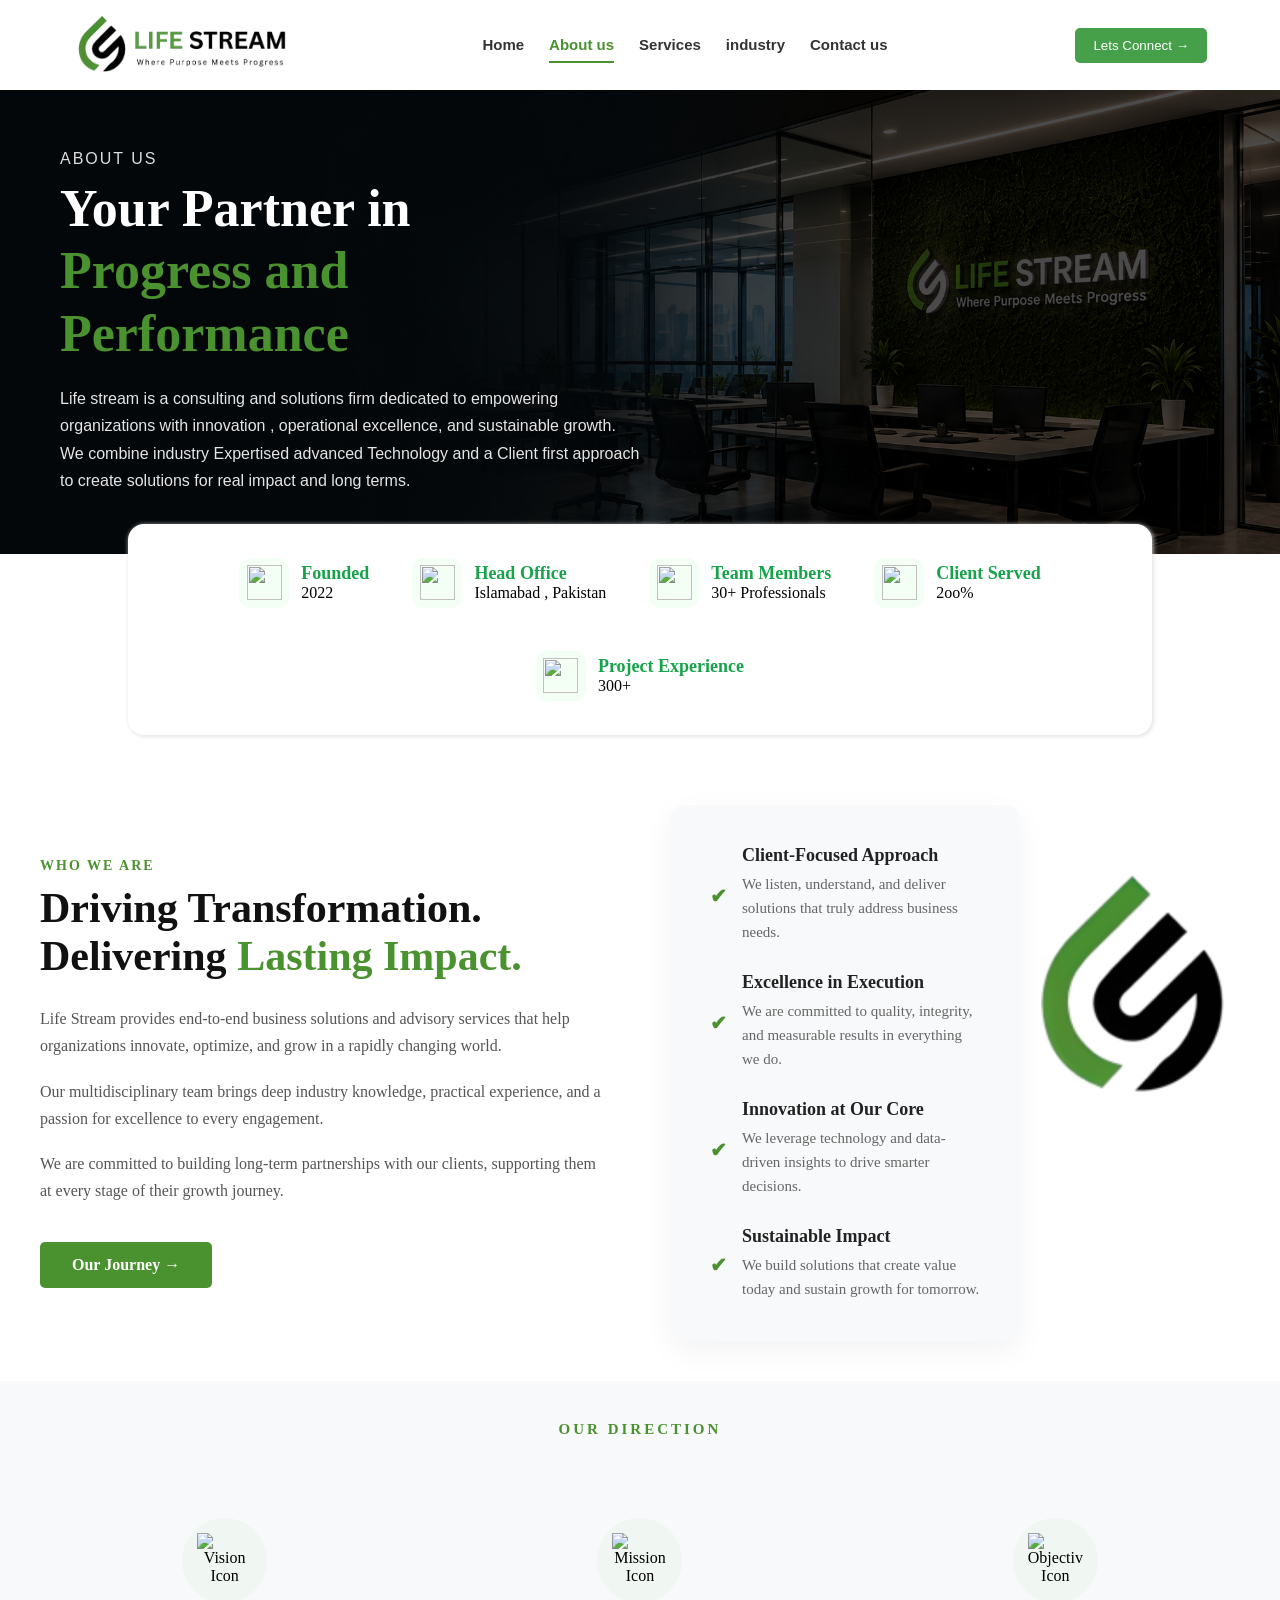
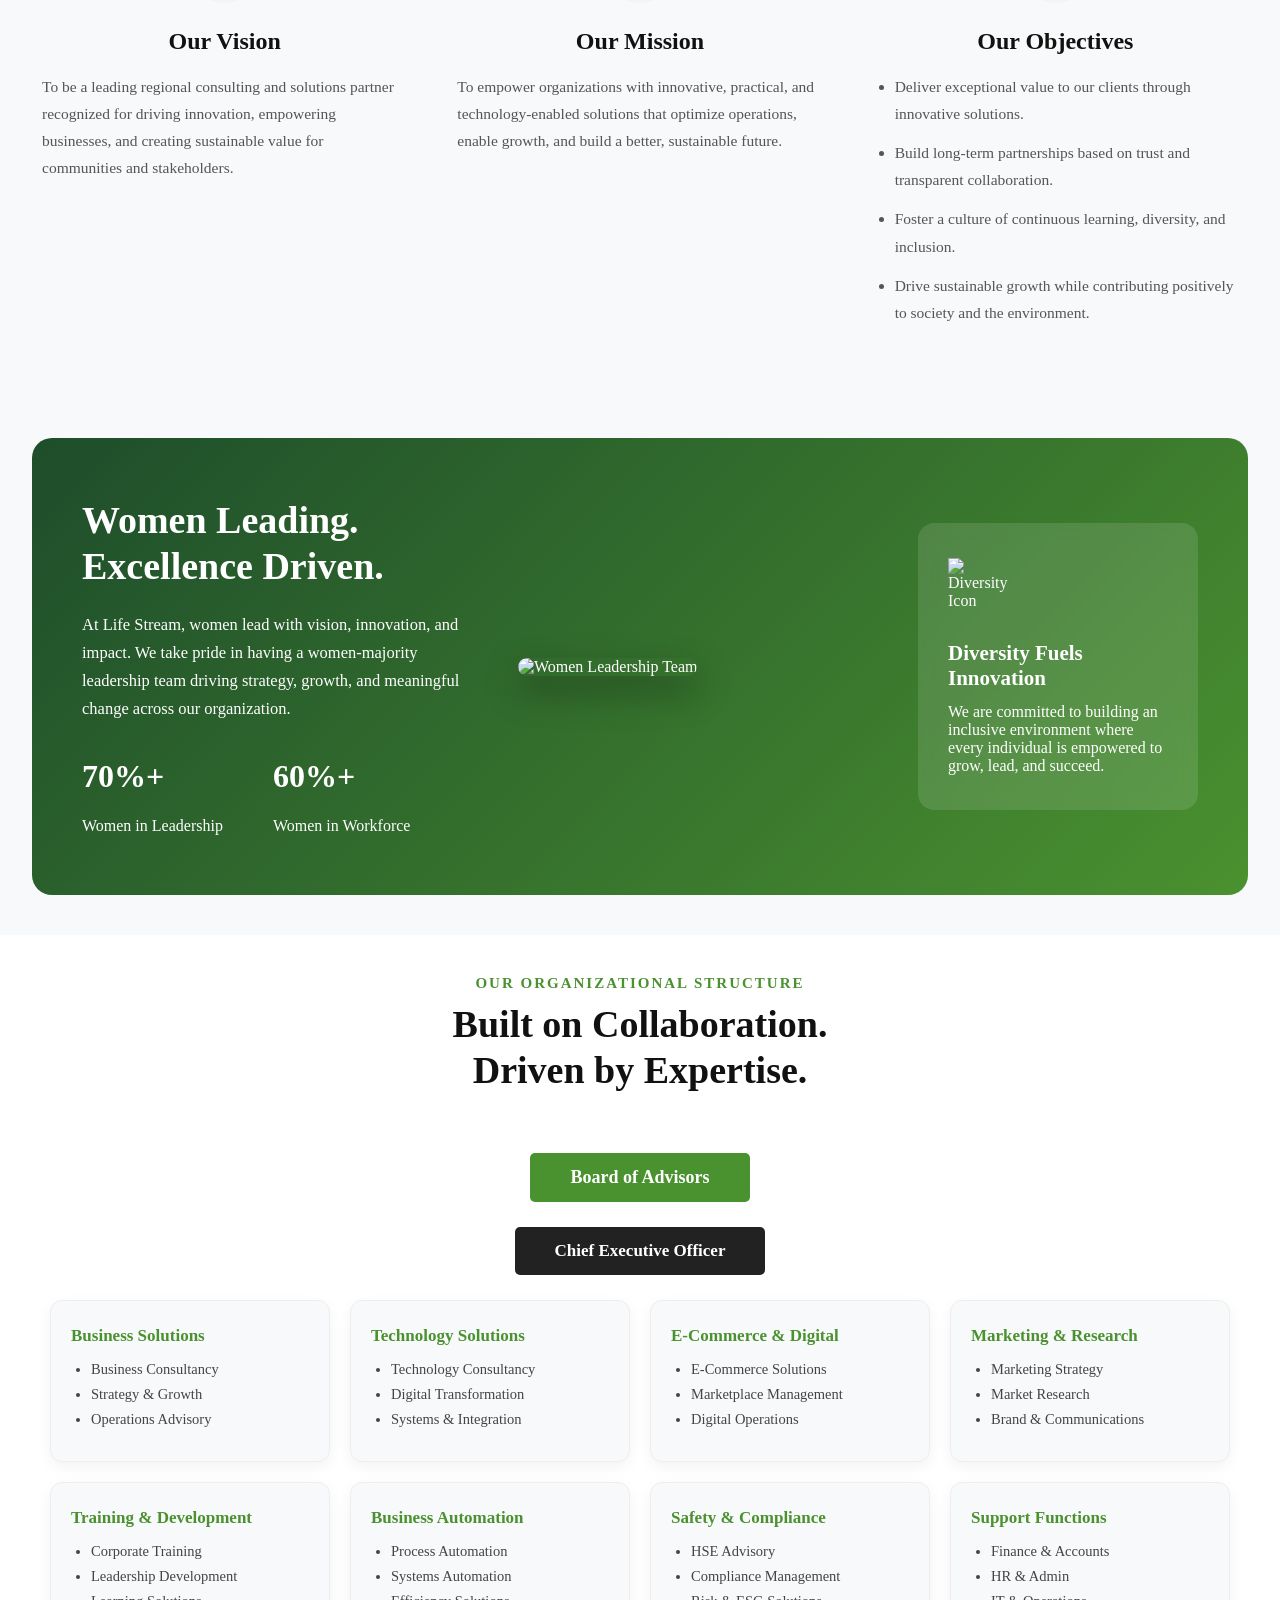
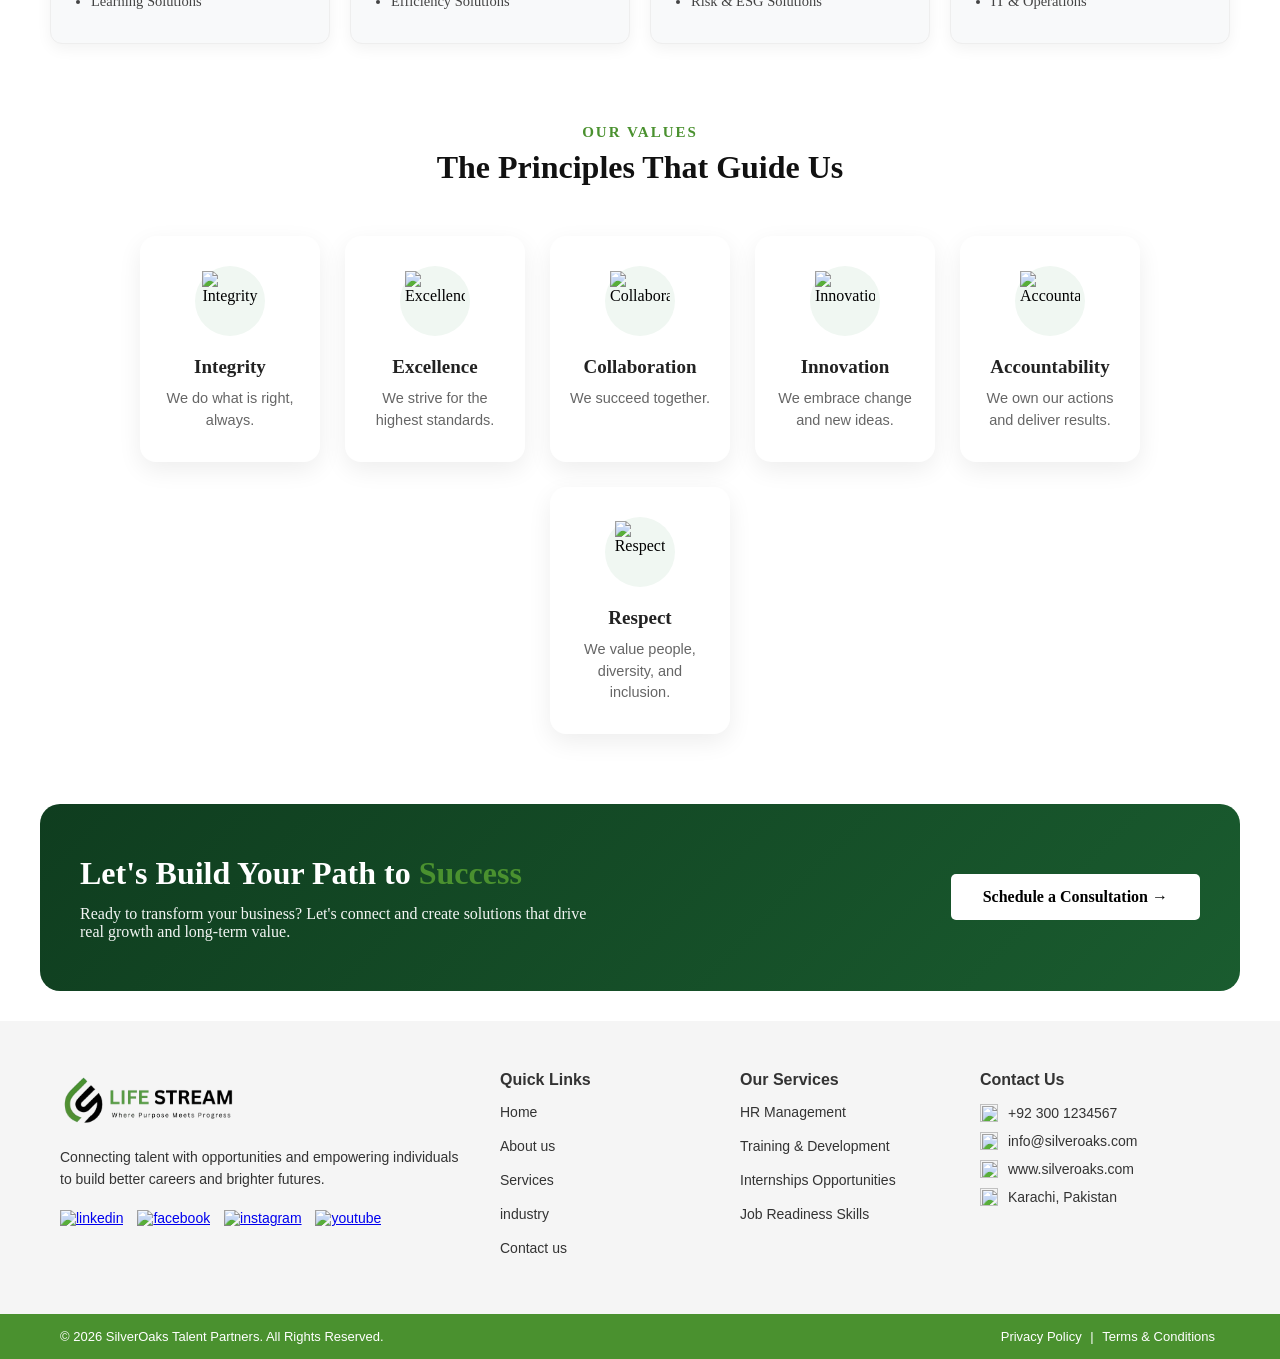
==== commit ca87ae71: "Add files via upload" ====
--- a/about-us.html
+++ b/about-us.html
@@ -4,6 +4,8 @@
     <meta charset="UTF-8">
     <meta name="viewport" content="width=device-width, initial-scale=1.0">
     <title>About</title>
+    <link rel="stylesheet" href="https://cdnjs.cloudflare.com/ajax/libs/font-awesome/6.5.0/css/all.min.css">
+
     <link rel="stylesheet" href="style.css">
 </head>
 <body>
@@ -22,7 +24,7 @@
       <li><a href="index.html">Home</a></li>
       <li><a href="about-us.html" class="active">About us</a></li>
       <li><a href="services.html">Services</a></li>
-      <li><a href="career.html">Career</a></li>
+      <li><a href="industries.html">industry</a></li>
       <li><a href="contact.html">Contact us</a></li>
     </ul>
 
@@ -49,7 +51,7 @@
     <!-- Nav End -->
 
     <!-- header -->
-     <section class="about-hero">
+     <section class="about-hero" style="background-image: url(images/about-page-bg.png);">
   <div class="about-hero-overlay">
     <div class="about-hero-content">
 
@@ -483,7 +485,7 @@
                 <li><a href="index.html">Home</a></li>
                 <li><a href="about-us.html">About us</a></li>
                 <li><a href="services.html">Services</a></li>
-                <li><a href="career.html">Career</a></li>
+                <li><a href="industries.html">industry</a></li>
                 <li><a href="contact.html">Contact us</a></li>
             </ul>
         </div>
--- a/style.css
+++ b/style.css
@@ -1840,7 +1840,7 @@
 }
 
 .service-page-what-we-do {
-  padding: 90px 20px;
+  padding: 40px 10px;
   background: #f6f7f9;
   text-align: center;
   font-family: Arial, sans-serif;
@@ -1885,6 +1885,11 @@
   padding: 30px 25px;
   border-radius: 14px;
   text-align: left;
+  display: flex;
+  flex-direction: column;
+  justify-content: center;
+  align-items: flex-start;
+  gap: 20px;
   transition: 0.3s;
   border: 1px solid transparent;
 }
@@ -1936,6 +1941,12 @@
   left: 0;
   color: #4a912f;
   font-weight: bold;
+}
+.service-page-card a{
+  color: #4a912f;
+  text-decoration: none;
+  font-weight: 600;
+  padding-left: 20px;
 }
 
 /* RESPONSIVE */
@@ -2240,217 +2251,179 @@
   }
 }
 
-
-
-#contact-us-form-section {
-        font-family: 'Inter', system-ui, Arial, sans-serif;
-        max-width: 1280px;
-        margin: 40px auto;
-        padding: 0 20px;
-    }
-
-    #contact-us-form-container {
-        background: white;
-        border-radius: 24px;
-        box-shadow: 0 20px 40px rgba(0, 0, 0, 0.08);
-        overflow: hidden;
-        display: grid;
-        grid-template-columns: 1fr;
-    }
-
-    #contact-us-form-left {
-        padding: 50px 40px;
-    }
-
-    #contact-us-form-heading-small {
-        color: #4a912f;
-        font-size: 15px;
-        font-weight: 600;
-        letter-spacing: 2px;
-        margin: 0 0 8px 0;
-    }
-
-    #contact-us-form-heading {
-        font-size: 32px;
-        font-weight: 700;
-        color: #1f2937;
-        margin: 0 0 40px 0;
-        line-height: 1.2;
-    }
-
-    #contact-us-form-row1,
-    #contact-us-form-row2 {
-        display: grid;
-        grid-template-columns: 1fr 1fr;
-        gap: 20px;
-        margin-bottom: 20px;
-    }
-
-    #contact-us-form-name-group,
-    #contact-us-form-email-group,
-    #contact-us-form-phone-group,
-    #contact-us-form-subject-group,
-    #contact-us-form-message-group {
-        margin-bottom: 10px;
-    }
-
-    label {
-        display: block;
-        margin-bottom: 8px;
-        font-size: 14px;
-        font-weight: 500;
-        color: #374151;
-    }
-
-    .required {
-        color: #ef4444;
-    }
-
-    input, select, textarea {
-        width: 100%;
-        padding: 16px 20px;
-        border: 2px solid #e5e7eb;
-        border-radius: 16px;
-        font-size: 16px;
-        transition: all 0.3s ease;
-    }
-
-    input:focus, select:focus, textarea:focus {
-        border-color: #4a912f;
-        box-shadow: 0 0 0 4px rgba(76, 175, 80, 0.2);
-        outline: none;
-    }
-
-    textarea {
-        resize: vertical;
-        border-radius: 20px;
-    }
-
-    #contact-us-form-submit {
-        width: 100%;
-        background: #4a912f;
-        color: white;
-        border: none;
-        padding: 18px 30px;
-        font-size: 17px;
-        font-weight: 600;
-        border-radius: 9999px;
-        cursor: pointer;
-        display: flex;
-        align-items: center;
-        justify-content: center;
-        gap: 10px;
-        transition: all 0.3s ease;
-        margin-top: 10px;
-    }
-
-    #contact-us-form-submit:hover {
-        background: #45a049;
-        transform: translateY(-3px);
-    }
-
-    #contact-us-form-privacy {
-        text-align: center;
-        margin-top: 20px;
-        color: #6b7280;
-        font-size: 14px;
-        display: flex;
-        align-items: center;
-        justify-content: center;
-        gap: 8px;
-    }
-
-    /* RIGHT SIDE */
-    #contact-us-form-right {
-        background: #f8fafc;
-        padding: 50px 40px;
-        display: flex;
-        flex-direction: column;
-    }
-
-    #contact-us-form-office-title {
-        font-size: 22px;
-        font-weight: 600;
-        color: #1f2937;
-        margin: 0 0 8px 0;
-    }
-
-    #contact-us-form-visit-title {
-        font-size: 28px;
-        font-weight: 700;
-        color: #1f2937;
-        margin: 0 0 20px 0;
-    }
-
-    #contact-us-form-description {
-        color: #4b5563;
-        line-height: 1.6;
-        margin-bottom: 30px;
-    }
-
-    #contact-us-form-address {
-        display: flex;
-        align-items: flex-start;
-        gap: 16px;
-        margin-bottom: 30px;
-    }
-
-    #contact-us-form-location-icon {
-        width: 48px;
-        height: 48px;
-        background: #4a912f;
-        border-radius: 14px;
-        display: flex;
-        align-items: center;
-        justify-content: center;
-        color: white;
-        font-size: 22px;
-        flex-shrink: 0;
-    }
-
-    #contact-us-form-map {
-        flex: 1;
-        min-height: 300px;
-        background: #e5e7eb url('https://via.placeholder.com/600x400/4CAF50/ffffff?text=Map+Location') center/cover no-repeat;
-        border-radius: 16px;
-        position: relative;
-        overflow: hidden;
-    }
-
-    #contact-us-form-map-pin {
-        position: absolute;
-        bottom: 20px;
-        left: 20px;
-        background: white;
-        padding: 10px 16px;
-        border-radius: 9999px;
-        box-shadow: 0 4px 15px rgba(0,0,0,0.1);
-        display: flex;
-        align-items: center;
-        gap: 8px;
-        font-size: 15px;
-        color: #4a912f;
-    }
-
-    /* RESPONSIVE */
-    @media (min-width: 768px) {
-        #contact-us-form-container {
-            grid-template-columns: 1fr 1fr;
-        }
-    }
-
-    @media (max-width: 768px) {
-            #contact-us-form-left {
-        padding: 10px;
-        width: 300px;
-    }
-        #contact-us-form-right {
-            padding: 40px 25px;
-        }
-        #contact-us-form-row1, #contact-us-form-row2 {
-    grid-template-columns: 1fr;
-}
-    }
+.contact-us-section {
+  padding: 80px 0;
+  background: #f8f9fa;
+}
+
+.contact-us-container {
+  width: 95%;
+  max-width: 1300px;
+  margin: 0 auto;
+}
+
+/* Top Row */
+.contact-us-top {
+  display: flex;
+  gap: 40px;
+  margin-bottom: 60px;
+  flex-wrap: wrap;
+}
+
+.contact-us-map {
+  flex: 1;
+  border-radius: 16px;
+  overflow: hidden;
+  box-shadow: 0 10px 30px rgba(0,0,0,0.1);
+}
+
+.contact-us-map iframe {
+  width: 100%;
+  height: 100%;
+}
+
+.contact-us-offices {
+  flex: 1;
+  min-width: 320px;
+}
+
+.contact-us-small-title {
+  font-size: 14px;
+  letter-spacing: 2px;
+  color: #4a912f;
+  font-weight: 600;
+}
+
+.contact-us-main-title {
+  font-size: 32px;
+  margin: 10px 0 20px;
+  color: #111;
+}
+
+.contact-us-subtitle {
+  color: #555;
+  line-height: 1.6;
+  margin-bottom: 30px;
+}
+
+.contact-us-office-card {
+  background: white;
+  padding: 25px;
+  border-radius: 16px;
+  box-shadow: 0 5px 15px rgba(0,0,0,0.05);
+  margin-bottom: 20px;
+  display: flex;
+  gap: 18px;
+}
+
+.contact-us-office-icon {
+  font-size: 28px;
+  color: #4a912f;
+  flex-shrink: 0;
+}
+
+.contact-us-office-info h3 {
+  margin: 0 0 8px 0;
+  font-size: 18px;
+}
+
+/* Bottom Row */
+.contact-us-bottom {
+  display: flex;
+  gap: 40px;
+  flex-wrap: wrap;
+}
+
+.contact-us-form {
+  flex: 1;
+  background: white;
+  padding: 50px;
+  border-radius: 20px;
+  box-shadow: 0 10px 30px rgba(0,0,0,0.08);
+}
+
+.contact-us-form-title {
+  color: #4a912f;
+  font-size: 15px;
+  font-weight: 600;
+  letter-spacing: 1px;
+}
+
+.contact-us-form-subtitle {
+  font-size: 28px;
+  margin: 10px 0 8px;
+}
+
+.contact-us-form-row {
+  display: grid;
+  grid-template-columns: 1fr 1fr;
+  gap: 20px;
+  margin-bottom: 20px;
+}
+
+.contact-us-input-group {
+  margin-bottom: 20px;
+}
+
+.contact-us-input-group label {
+  display: block;
+  margin-bottom: 8px;
+  font-weight: 500;
+}
+
+.contact-us-input-group input,
+.contact-us-input-group textarea {
+  width: 100%;
+  padding: 14px 18px;
+  border: 2px solid #e5e7eb;
+  border-radius: 12px;
+  font-size: 16px;
+}
+
+.contact-us-submit-btn {
+  background: #4a912f;
+  color: white;
+  border: none;
+  padding: 16px 32px;
+  border-radius: 5px;
+  font-size: 16px;
+  font-weight: 600;
+  cursor: pointer;
+  width: 100%;
+  margin-top: 10px;
+}
+
+/* Quote Box */
+.contact-us-quote {
+  flex: 1;
+  color: white;
+  border-radius: 20px;
+  padding: 50px;
+  position: relative;
+  overflow: hidden;
+}
+
+.contact-us-quote-icon {
+  font-size: 80px;
+  opacity: 0.2;
+  position: absolute;
+  top: 20px;
+  left: 30px;
+}
+
+.contact-us-handshake img {
+  width: 100%;
+  border-radius: 12px;
+  margin-top: 30px;
+}
+
+/* Responsive */
+@media (max-width: 992px) {
+  .contact-us-top,
+  .contact-us-bottom {
+    flex-direction: column;
+  }
+}
 .hero-below-main{
   width: 80%;
   max-width: 1200px;
@@ -2475,7 +2448,6 @@
   align-items: center;
   gap: 12px;
   padding: 14px;
-  border: 1px solid #ededed;
   border-radius: 14px;
 }
 
@@ -3030,4 +3002,494 @@
   .departments-grid .dept-card {
     max-width: 100%;
   }
+}
+
+
+.our-services-cta {
+  color: white;
+  padding: 40px 0;
+  position: relative;
+  overflow: hidden;
+}
+
+.our-services-cta-container {
+  width: 95%;
+  max-width: 1200px;
+  margin: 0 auto;
+  display: flex;
+  position: relative;
+  overflow: hidden;
+  background: url(images/service-page-bg.png);
+  background-position: center;
+  background-repeat: no-repeat;
+  background-size: cover;
+  align-items: center;
+  gap: 30px;
+  padding: 20px;
+  border-radius: 20px;
+  z-index: 1;
+}
+
+/* Dark Overlay */
+.our-services-cta-container::before {
+  content: "";
+  position: absolute;
+  inset: 0;
+  background: rgba(0, 0, 0, 0.55); /* overlay darkness */
+  z-index: -1;
+}
+.our-services-cta-content {
+  width: 70%;
+  height: auto;
+}
+
+.our-services-cta-tag {
+  font-size: 14px;
+  letter-spacing: 2px;
+  font-weight: 600;
+  color: #4a912f;
+  margin-bottom: 8px;
+}
+
+.our-services-cta-content h2 {
+  font-size: 35px;
+  line-height: 1.2;
+  margin-bottom: 20px;
+}
+
+.our-services-cta-content h2 span {
+  color: #4a912f;
+}
+
+.our-services-cta-desc {
+  font-size: 17px;
+  line-height: 1.7;
+  max-width: 520px;
+  margin-bottom: 50px;
+  opacity: 0.95;
+}
+
+/* Process Steps */
+.our-services-cta-process {
+  display: flex;
+  gap: 15px;
+  flex-wrap: wrap;
+}
+
+.our-services-cta-step {
+  height: fit-content;
+  width: 120px;
+  text-align: center;
+}
+
+.our-services-cta-icon {
+  width: 65px;
+  height: 65px;
+  background: rgba(255,255,255,0.15);
+  border-radius: 50%;
+  display: flex;
+  align-items: center;
+  justify-content: center;
+  margin: 0 auto 18px;
+  font-size: 28px;
+}
+
+.our-services-cta-step h3 {
+  font-size: 15px;
+  margin-bottom: 10px;
+}
+
+.our-services-cta-step p {
+  font-size: small;
+  line-height: 1.6;
+  opacity: 0.9;
+}
+
+/* Right Image */
+.our-services-cta-image {
+  flex: 1;
+  border-radius: 16px;
+  overflow: hidden;
+  box-shadow: 0 20px 40px rgba(0,0,0,0.3);
+}
+
+.our-services-cta-image img {
+  width: 100%;
+  height: 100%;
+  object-fit: cover;
+  display: block;
+}
+
+/* Responsive */
+@media (max-width: 992px) {
+  .our-services-cta-container {
+    flex-direction: column;
+    text-align: center;
+  }
+  
+  .our-services-cta-process {
+    justify-content: center;
+  }
+  
+  .our-services-cta-image {
+    width: 100%;
+    max-width: 700px;
+  }
+  .our-services-cta-content{
+    width: 100%;
+  }
+}
+
+@media (max-width: 768px) {
+  .our-services-cta-step {
+    min-width: 45%;
+  }
+}
+
+.why-choose {
+  padding: 40px 0;
+  background: #f8f9fa;
+}
+
+.why-choose-container {
+  width: 95%;
+  max-width: 1200px;
+  margin: 0 auto;
+  text-align: center;
+}
+
+.why-choose-title {
+  font-size: 36px;
+  margin-bottom: 60px;
+  color: #111;
+}
+
+.why-choose-title span {
+  color: #4a912f;
+}
+
+/* Grid */
+.why-choose-grid {
+  display: flex;
+  flex-wrap: wrap;
+  justify-content: center;
+  gap: 25px;
+}
+
+.why-choose-card {
+  background: white;
+  border-radius: 16px;
+  padding: 40px 25px;
+  width: 100%;
+  max-width: 220px;
+  box-shadow: 0 8px 25px rgba(0,0,0,0.07);
+  transition: all 0.4s ease;
+}
+
+.why-choose-card:hover {
+  transform: translateY(-10px);
+  box-shadow: 0 15px 35px rgba(0,0,0,0.12);
+}
+
+.why-choose-icon {
+  font-size: 42px;
+  color: #4a912f;
+  margin-bottom: 20px;
+}
+
+.why-choose-card h3 {
+  font-size: 18px;
+  margin-bottom: 12px;
+  color: #222;
+}
+
+.why-choose-card p {
+  font-size: 14.5px;
+  color: #555;
+  line-height: 1.6;
+}
+
+/* Responsive */
+@media (max-width: 992px) {
+  .why-choose-grid {
+    gap: 20px;
+  }
+  .why-choose-card {
+    max-width: 48%;
+  }
+}
+
+@media (max-width: 576px) {
+  .why-choose-card {
+    max-width: 100%;
+  }
+}
+
+
+.industries-section {
+  padding: 40px 0;
+  background: #ffffff;
+}
+
+.industries-container {
+  width: 95%;
+  max-width: 1300px;
+  margin: 0 auto;
+}
+
+/* Header */
+.industries-header {
+  text-align: center;
+  margin-bottom: 60px;
+}
+
+.industries-tag {
+  font-size: 14px;
+  letter-spacing: 2px;
+  color: #4a912f;
+  font-weight: 600;
+  margin-bottom: 8px;
+}
+
+.industries-header h2 {
+  font-size: 38px;
+  margin-bottom: 16px;
+  color: #111;
+}
+
+.industries-subtitle {
+  max-width: 800px;
+  margin: 0 auto;
+  font-size: 16px;
+  color: #555;
+  line-height: 1.7;
+}
+
+/* Grid */
+.industries-grid {
+  display: flex;
+  flex-wrap: wrap;
+  gap: 25px;
+  justify-content: center;
+}
+
+.industries-card {
+  background: #fff;
+  border-radius: 16px;
+  overflow: hidden;
+  box-shadow: 0 8px 25px rgba(0,0,0,0.08);
+  width: 100%;
+  max-width: 220px;
+  transition: all 0.4s ease;
+}
+
+.industries-card:hover {
+  transform: translateY(-10px);
+  box-shadow: 0 15px 35px rgba(0,0,0,0.12);
+}
+
+.industries-card-image {
+  height: 180px;
+  overflow: hidden;
+}
+
+.industries-card-image img {
+  width: 100%;
+  height: 100%;
+  object-fit: cover;
+  transition: transform 0.4s;
+}
+
+.industries-card:hover .industries-card-image img {
+  transform: scale(1.08);
+}
+
+.industries-card-icon {
+  width: 55px;
+  height: 55px;
+  background: #ffffff;
+  z-index: 1;
+  position: relative;
+  color: #4a912f;
+  border-radius: 50%;
+  display: flex;
+  align-items: center;
+  justify-content: center;
+  margin: -25px auto 15px;
+  font-size: 26px;
+  box-shadow: 0 4px 10px rgba(0,0,0,0.1);
+}
+
+.industries-card h3 {
+  font-size: 18px;
+  text-align: center;
+  margin-bottom: 12px;
+  padding: 0 15px;
+}
+
+.industries-card p {
+  font-size: 14.5px;
+  color: #666;
+  text-align: center;
+  padding: 0 20px;
+  line-height: 1.6;
+  margin-bottom: 20px;
+}
+
+.industries-learn-more {
+  display: block;
+  text-align: center;
+  color: #4a912f;
+  font-weight: 600;
+  text-decoration: none;
+  padding-bottom: 20px;
+}
+
+/* Responsive */
+@media (max-width: 1200px) {
+  .industries-grid {
+    gap: 20px;
+  }
+}
+
+@media (max-width: 768px) {
+  .industries-card {
+    max-width: 100%;
+  }
+}
+
+
+
+.industry-stats {
+  padding: 40px 0;
+  background: #ffffff;
+}
+
+.industry-container {
+  width: 95%;
+  max-width: 1300px;
+  margin: 0 auto;
+}
+
+/* Impact Bar */
+.industry-impact-bar {
+  background: linear-gradient(135deg, #0f3d1f 0%, #1a5c2f 100%);
+  color: white;
+  border-radius: 16px;
+  padding: 50px 40px;
+  display: flex;
+  align-items: center;
+  gap: 60px;
+  flex-wrap: wrap;
+}
+
+.industry-impact-header {
+  flex: 1;
+  min-width: 280px;
+}
+
+.industry-tag {
+  font-size: 13px;
+  letter-spacing: 2px;
+  color: #4a912f;
+  font-weight: 600;
+  margin-bottom: 8px;
+}
+
+.industry-impact-header h2 {
+  font-size: 36px;
+  line-height: 1.2;
+  margin: 0;
+}
+
+.industry-impact-header h2 span {
+  color: #4a912f;
+}
+
+/* Stats Grid */
+.industry-stats-grid {
+  display: flex;
+  flex-wrap: wrap;
+  gap: 10px;
+  flex: 2;
+  justify-content: center;
+}
+
+.industry-stat-item {
+  text-align: center;
+  min-width: 140px;
+}
+
+.industry-stat-icon {
+  font-size: 38px;
+  margin-bottom: 12px;
+  color: #4a912f;
+}
+
+.industry-stat-item h3 {
+  font-size: 32px;
+  font-weight: 700;
+  margin-bottom: 6px;
+}
+
+.industry-stat-item p {
+  font-size: 15px;
+  opacity: 0.9;
+}
+
+/* Bottom Section */
+.industry-bottom {
+  margin-top: 50px;
+  display: flex;
+  align-items: center;
+  justify-content: space-between;
+  flex-wrap: wrap;
+  gap: 30px;
+}
+
+.industry-bottom-content {
+  flex: 1;
+}
+
+.industry-bottom-content h3 {
+  font-size: 28px;
+  margin-bottom: 12px;
+  color: #111;
+}
+
+.industry-bottom-content p {
+  font-size: 16px;
+  color: #555;
+  max-width: 600px;
+}
+
+.industry-cta-btn {
+  background: #4a912f;
+  color: white;
+  padding: 16px 36px;
+  border-radius: 5px;
+  font-weight: 600;
+  text-decoration: none;
+  white-space: nowrap;
+  transition: all 0.3s;
+}
+
+/* Responsive */
+@media (max-width: 992px) {
+  .industry-impact-bar {
+    flex-direction: column;
+    text-align: center;
+    padding: 40px 30px;
+  }
+  
+  .industry-bottom {
+    flex-direction: column;
+    text-align: center;
+  }
+}
+
+@media (max-width: 768px) {
+  .industry-stats-grid {
+    gap: 30px;
+  }
 }
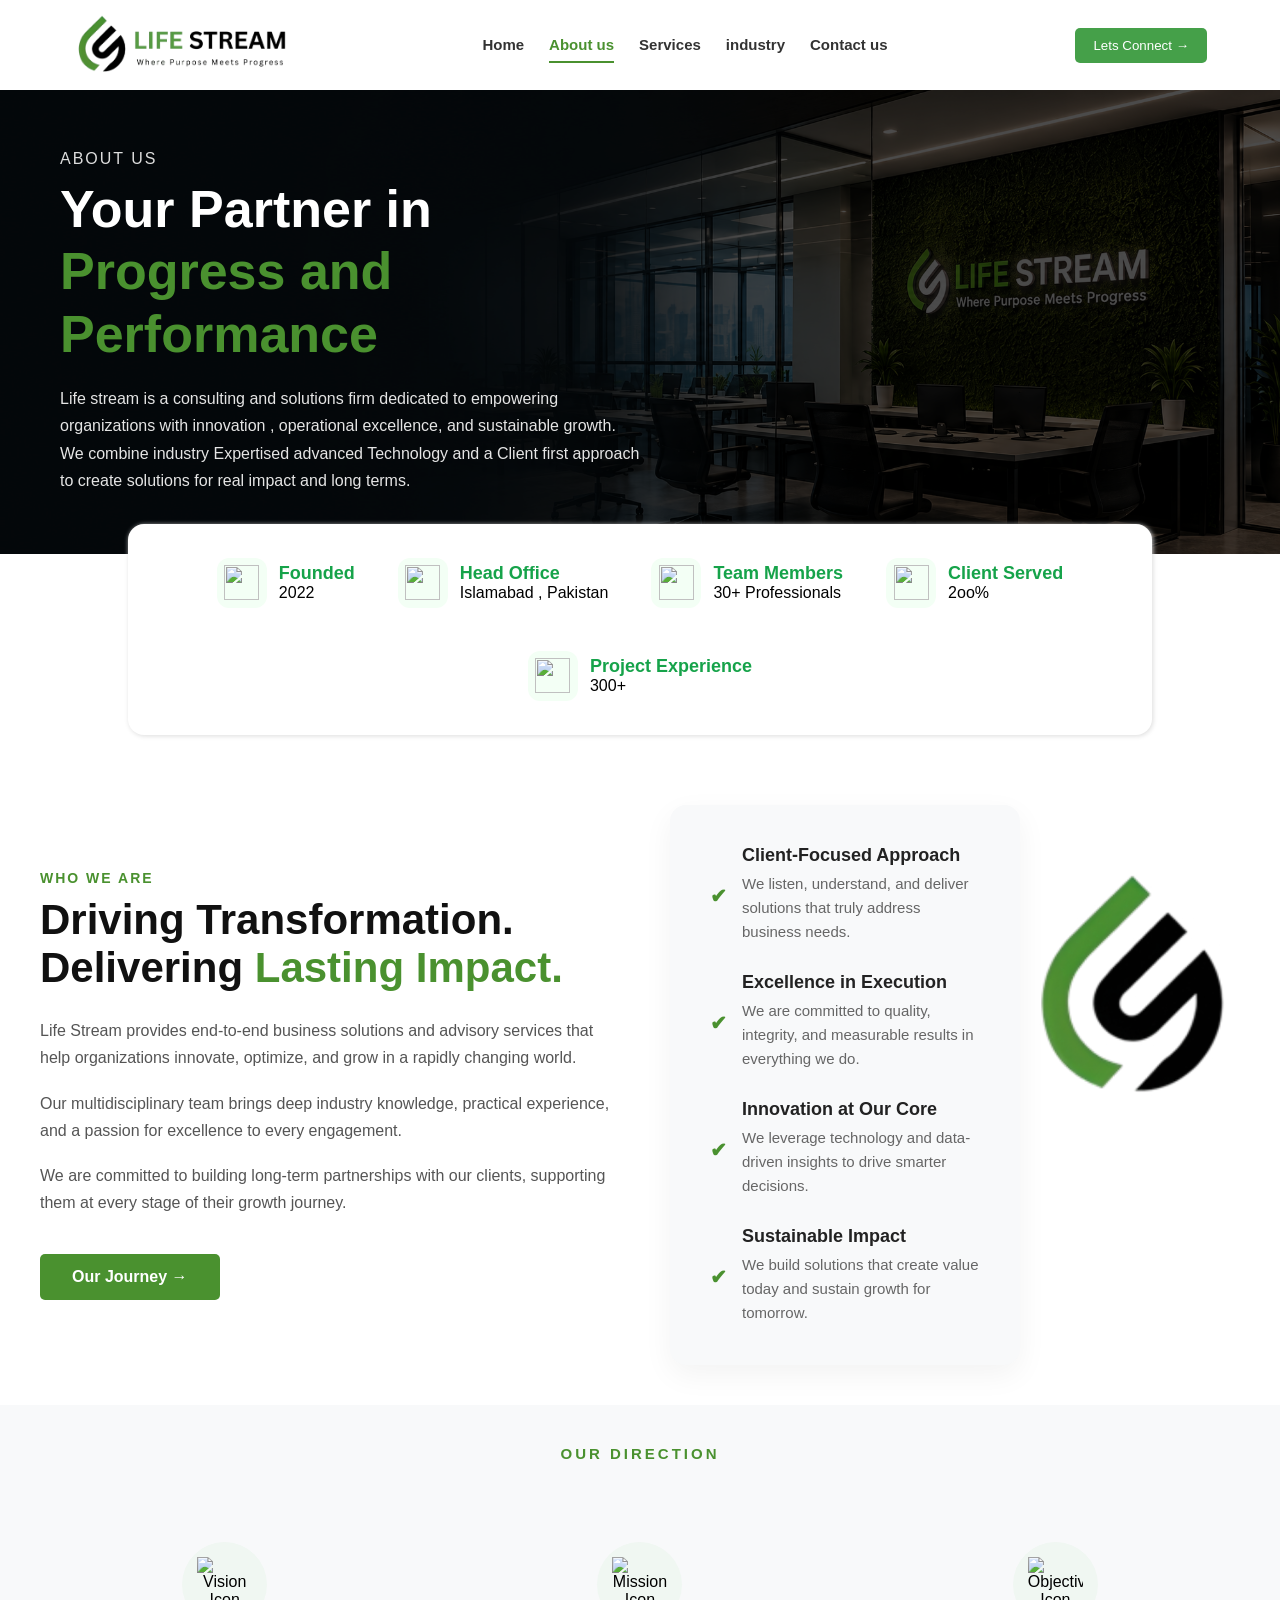
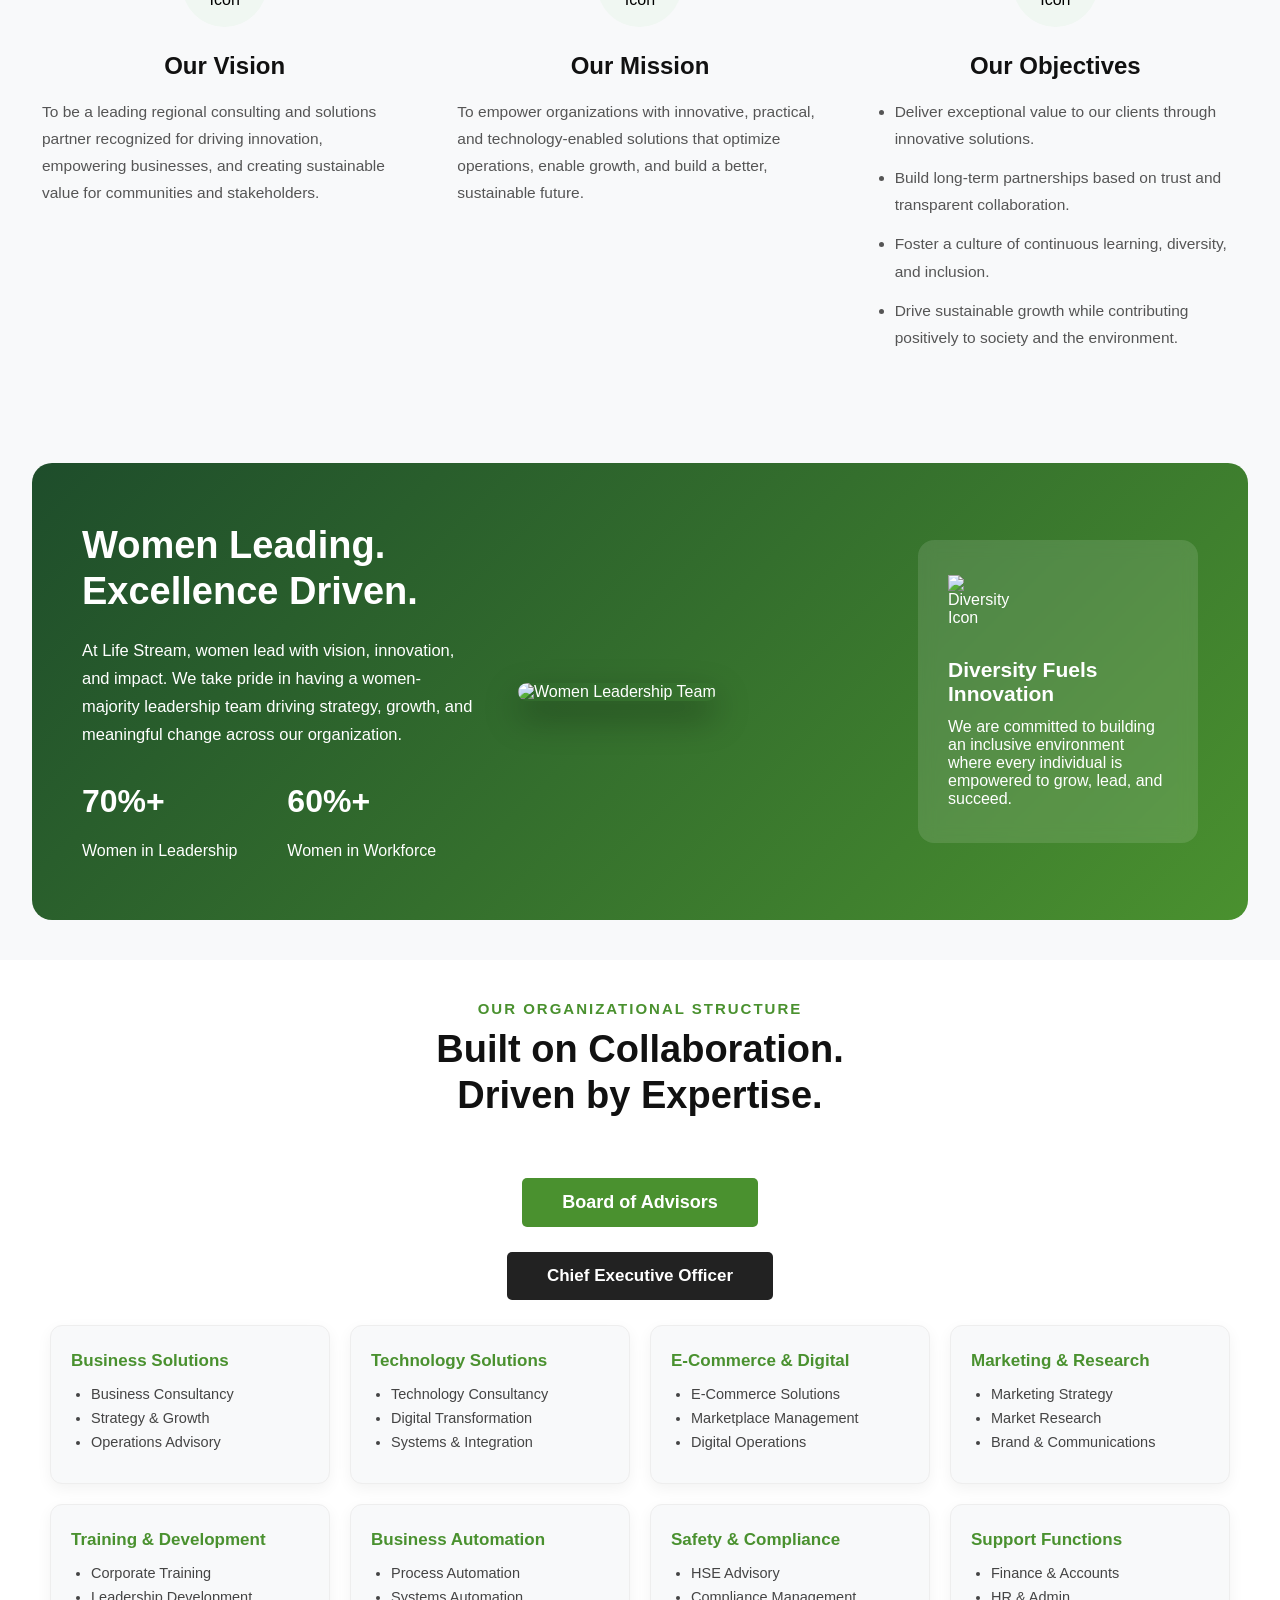
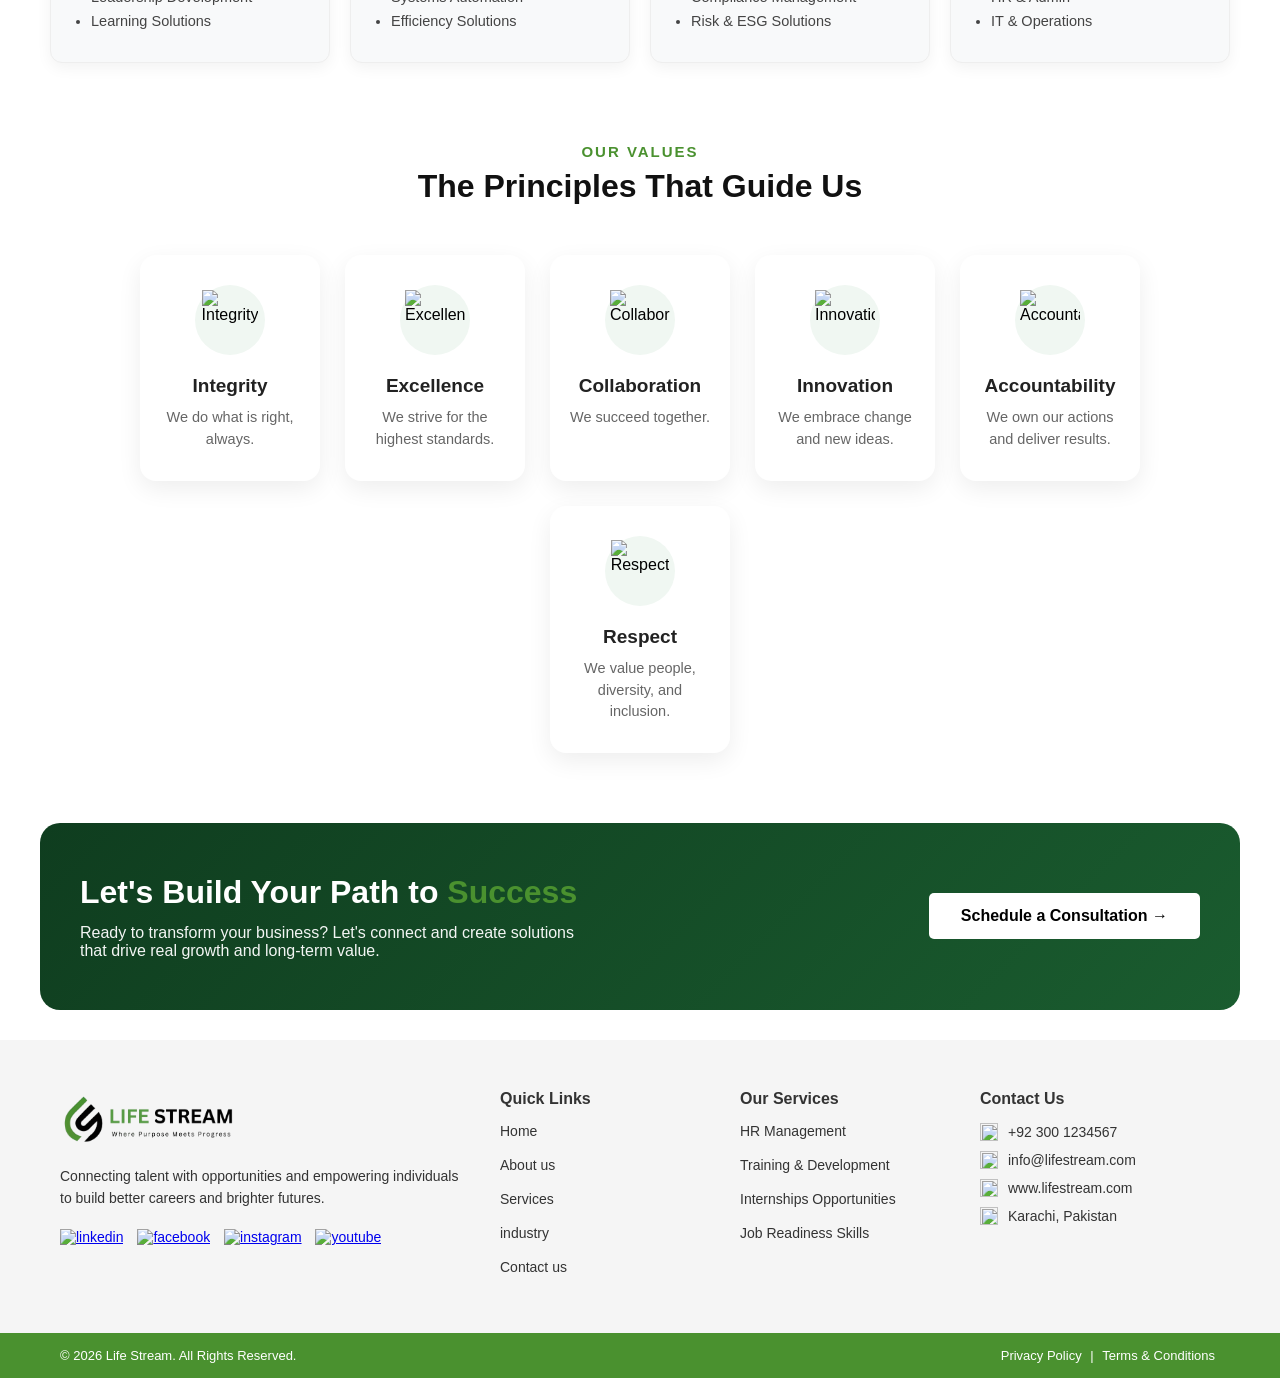
==== commit 70ddc126: "Add files via upload" ====
--- a/about-us.html
+++ b/about-us.html
@@ -155,7 +155,7 @@
         supporting them at every stage of their growth journey.
       </p>
 
-      <a href="#" class="who-we-are-btn">Our Journey →</a>
+      <a href="career.html" class="who-we-are-btn">Our Journey →</a>
     </div>
 
     <!-- Right Content -->
@@ -450,7 +450,7 @@
         <h3>Let's Build Your Path to <span>Success</span></h3>
         <p>Ready to transform your business? Let's connect and create solutions that drive real growth and long-term value.</p>
       </div>
-      <a href="#" class="partners-cta-btn">Schedule a Consultation →</a>
+      <a href="contact.html" class="partners-cta-btn">Schedule a Consultation →</a>
     </div>
 
 
@@ -506,8 +506,8 @@
             <h4 class="footer-heading">Contact Us</h4>
             <ul class="footer-contact">
                 <li><img src="https://img.icons8.com/?size=100&id=9730&format=png&color=4a912f" alt=""> +92 300 1234567</li>
-                <li><img src="https://img.icons8.com/?size=100&id=tiHbAqWU3ZCQ&format=png&color=4a912f" alt=""> info@silveroaks.com</li>
-                <li><img src="https://img.icons8.com/?size=100&id=2963&format=png&color=4a912f" alt=""> www.silveroaks.com</li>
+                <li><img src="https://img.icons8.com/?size=100&id=tiHbAqWU3ZCQ&format=png&color=4a912f" alt=""> info@lifestream.com</li>
+                <li><img src="https://img.icons8.com/?size=100&id=2963&format=png&color=4a912f" alt=""> www.lifestream.com</li>
                 <li><img src="https://img.icons8.com/?size=100&id=7880&format=png&color=4a912f" alt=""> Karachi, Pakistan</li>
             </ul>
         </div>
@@ -517,13 +517,13 @@
     <!-- Bottom Bar -->
     <div class="footer-bottom">
         <p class="footer-copy">
-            © 2026 SilverOaks Talent Partners. All Rights Reserved.
+            © 2026 Life Stream. All Rights Reserved.
         </p>
 
         <div class="footer-bottom-links">
-            <a href="#">Privacy Policy</a>
+            <a href="privacy.html">Privacy Policy</a>
             <span>|</span>
-            <a href="#">Terms & Conditions</a>
+            <a href="terms.html">Terms & Conditions</a>
         </div>
     </div>
 
--- a/style.css
+++ b/style.css
@@ -2,6 +2,7 @@
     margin: 0;
     padding: 0;
     box-sizing: border-box;
+    font-family: sans-serif;
 }
 /* NAVBAR */
 .navbar {
@@ -371,7 +372,9 @@
   color: #4a912f;
   font-weight: 700;
   text-decoration: none;
-  display: inline-flex;
+  display: flex;
+  justify-content: center;
+  width: 100%;
   align-items: center;
   gap: 6px;
   font-size: 14px;
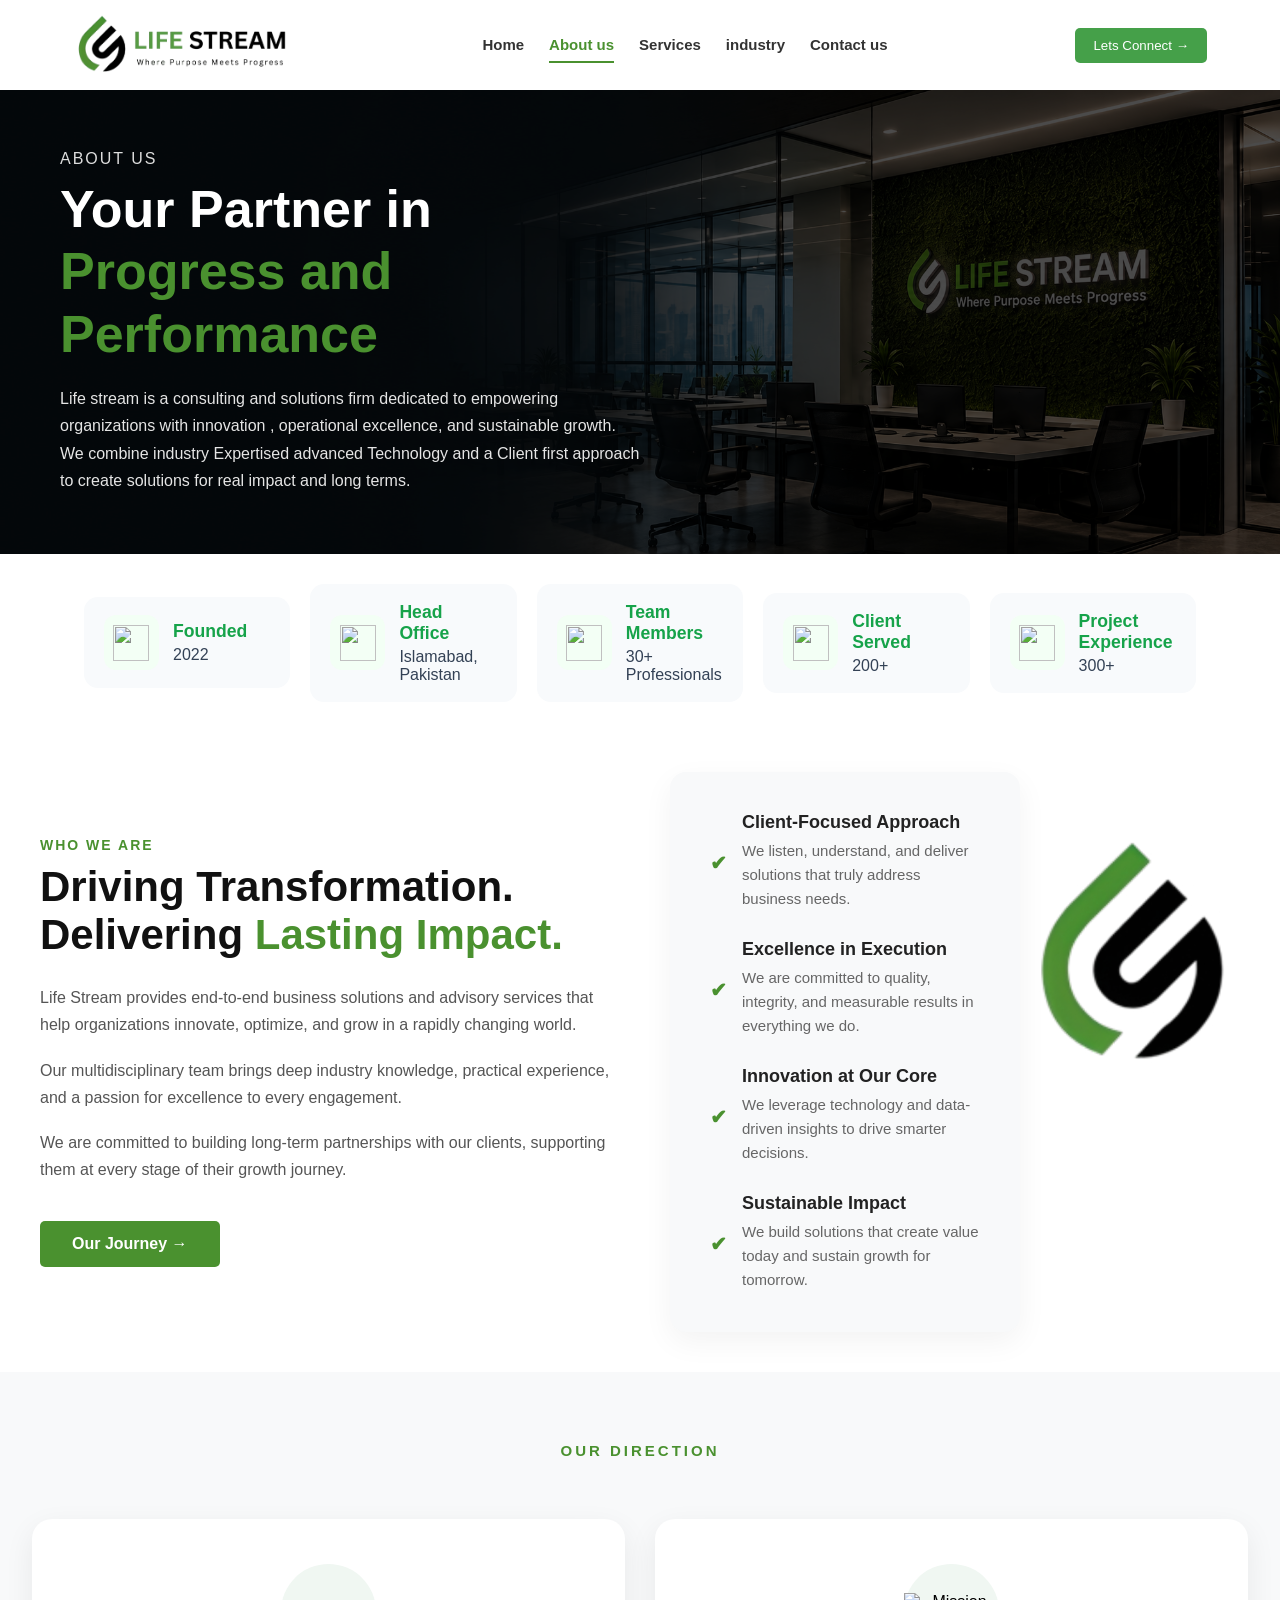
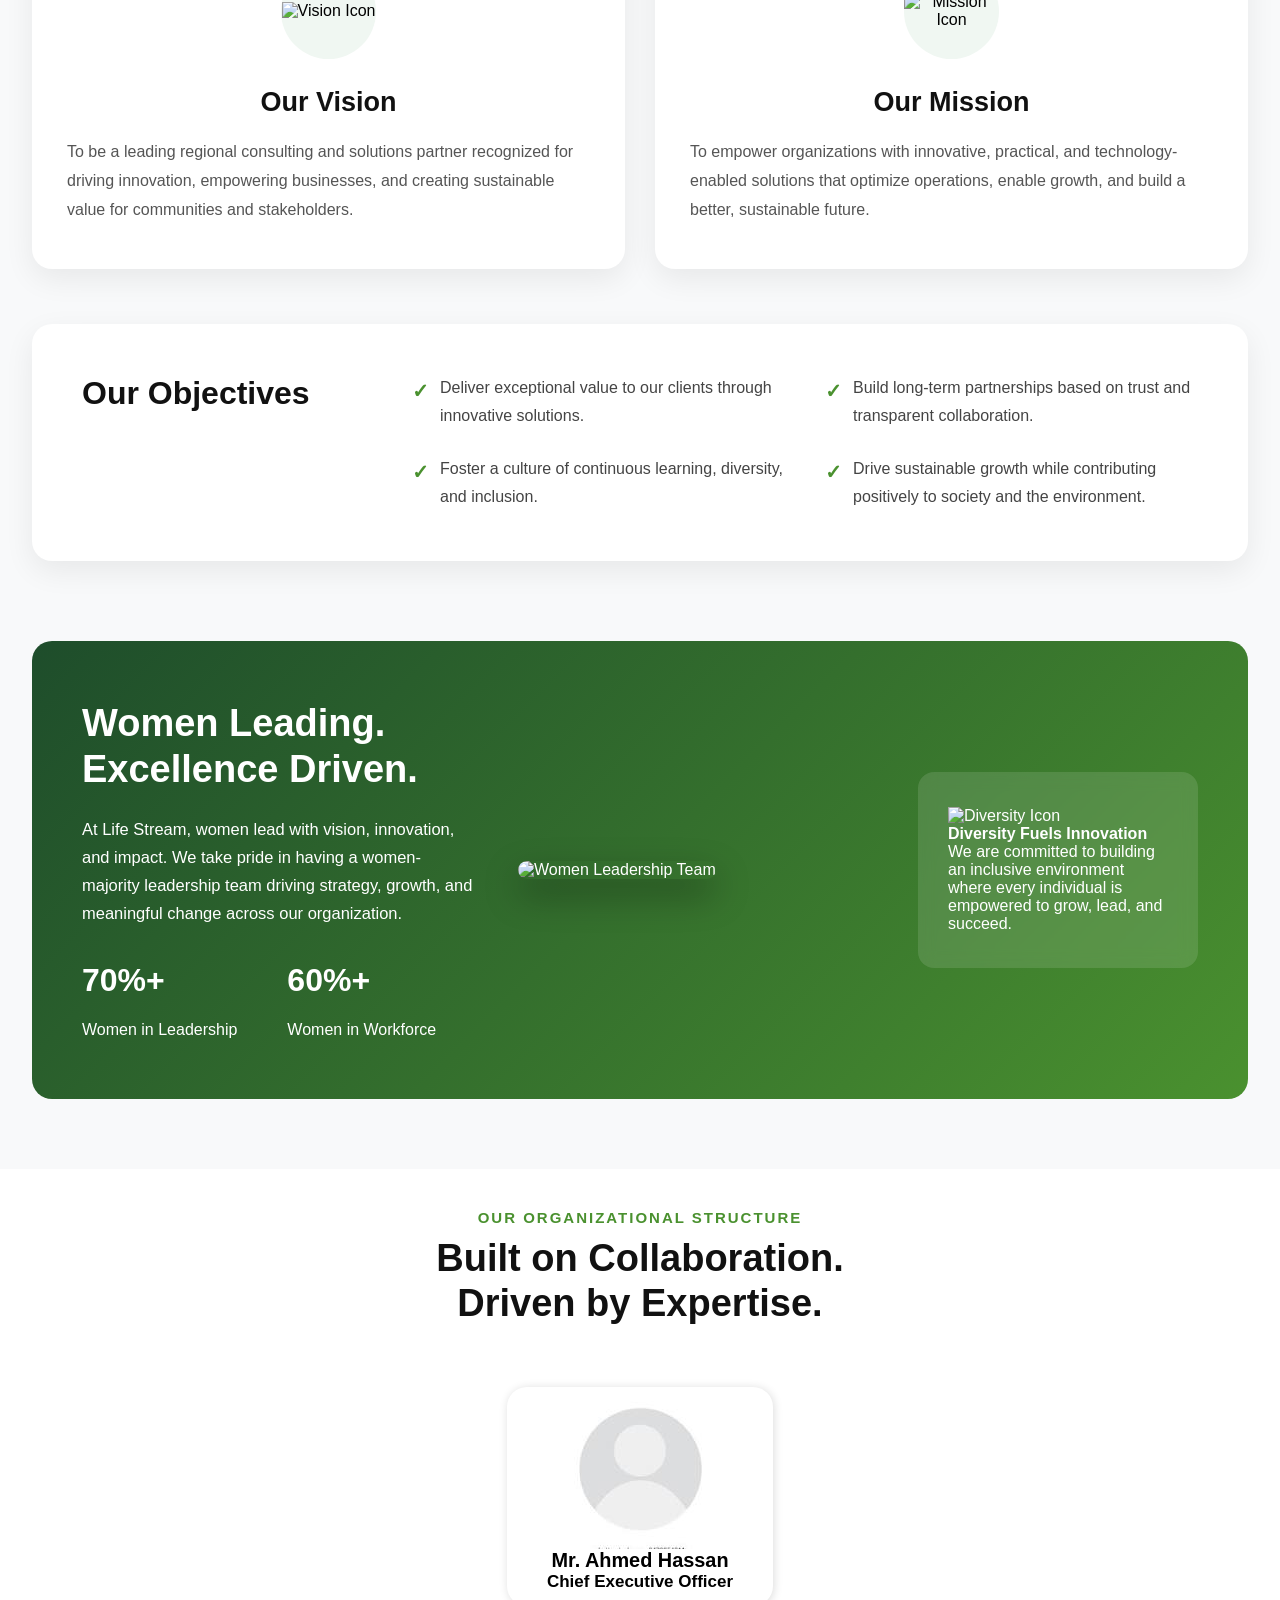
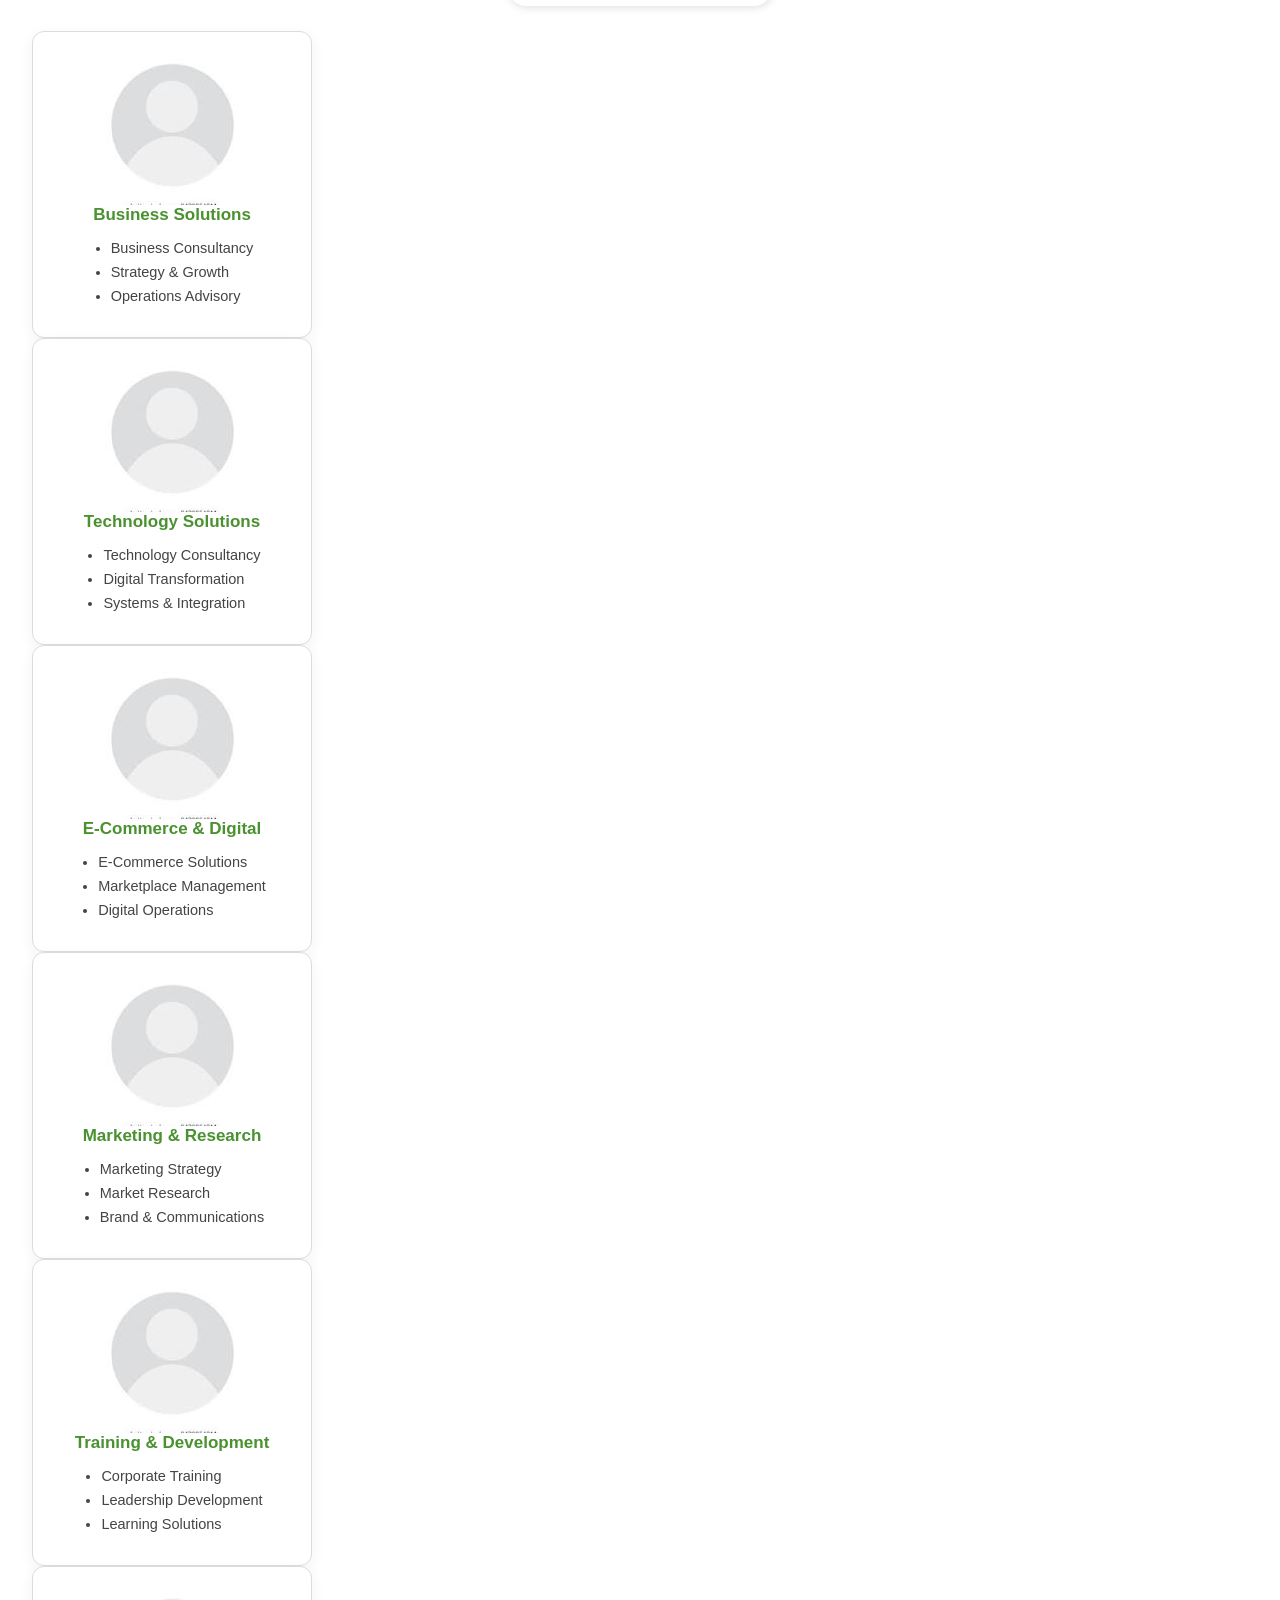
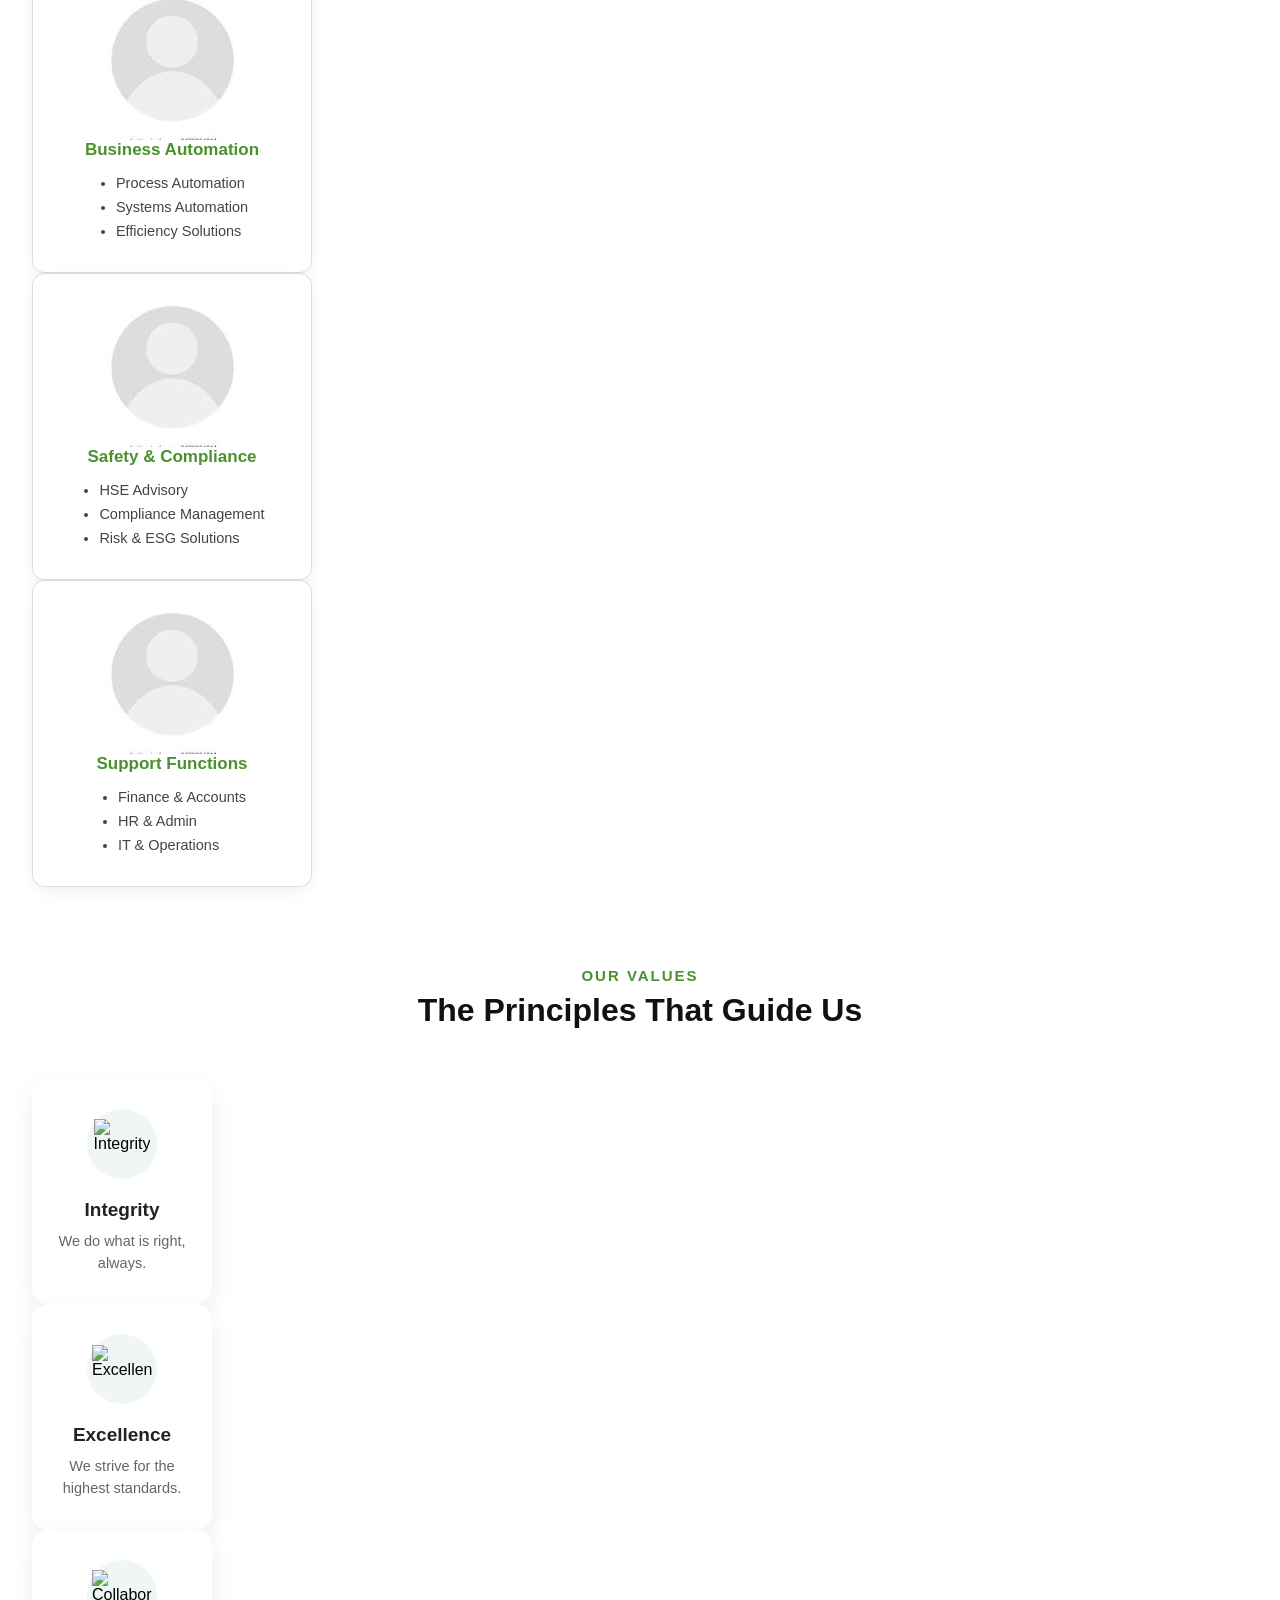
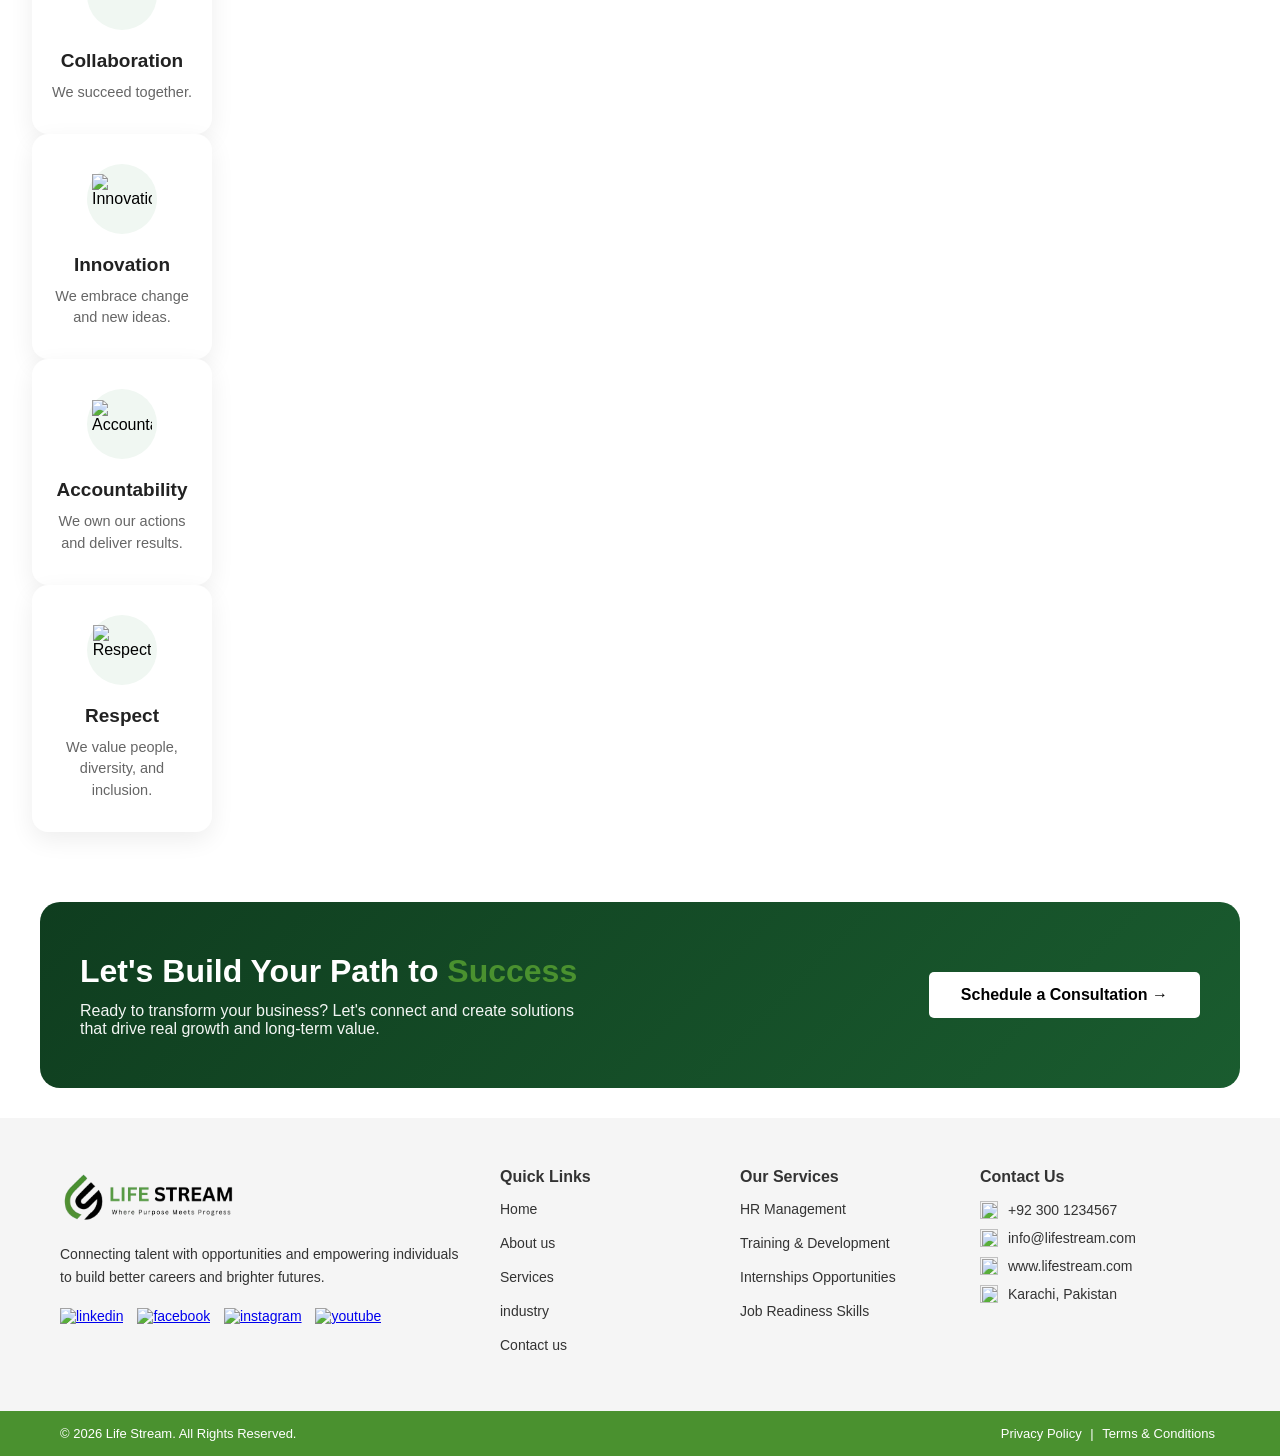
==== commit 5612f330: "Add files via upload" ====
--- a/about-us.html
+++ b/about-us.html
@@ -74,61 +74,51 @@
 </section>
 
 <section class="hero-below-main">
-
-
   <div class="feature-box">
     <div class="feature-icon">
       <img src="https://img.icons8.com/?size=100&id=21819&format=png&color=4a912f" alt="">
     </div>
-
     <div class="feature-content">
-      <h3>Founded </h3>
-      <p> 2022</p>
+      <h3>Founded</h3>
+      <p>2022</p>
     </div>
   </div>
   <div class="feature-box">
     <div class="feature-icon">
       <img src="https://img.icons8.com/?size=100&id=3723&format=png&color=4a912f" alt="">
     </div>
-
     <div class="feature-content">
-      <h3>Head Office </h3>
-      <p> Islamabad , Pakistan</p>
+      <h3>Head Office</h3>
+      <p>Islamabad, Pakistan</p>
     </div>
   </div>
   <div class="feature-box">
     <div class="feature-icon">
       <img src="https://img.icons8.com/?size=100&id=11168&format=png&color=4a912f" alt="">
     </div>
-
     <div class="feature-content">
-      <h3> Team Members</h3>
-      <p>30+ Professionals </p>
+      <h3>Team Members</h3>
+      <p>30+ Professionals</p>
     </div>
   </div>
   <div class="feature-box">
     <div class="feature-icon">
       <img src="https://img.icons8.com/?size=100&id=87&format=png&color=4a912f" alt="">
     </div>
-
     <div class="feature-content">
-      <h3> Client Served</h3>
-      <p> 2oo%</p>
-    </div>
-  </div>
-
+      <h3>Client Served</h3>
+      <p>200+</p>
+    </div>
+  </div>
   <div class="feature-box">
     <div class="feature-icon">
       <img src="https://img.icons8.com/?size=100&id=25391&format=png&color=4a912f" alt="">
     </div>
-
     <div class="feature-content">
-      <h3> Project Experience</h3>
-      <p> 300+</p>
-    </div>
-  </div>
-
-
+      <h3>Project Experience</h3>
+      <p>300+</p>
+    </div>
+  </div>
 </section>
     <!-- header  End-->
 
@@ -214,41 +204,45 @@
 
     <div class="direction-grid">
 
-      <!-- Vision -->
-      <div class="direction-card">
-        <div class="icon-box">
-          <img src="https://img.icons8.com/?size=100&id=cEcenq1dEbND&format=png&color=4a912f" alt="Vision Icon" class="direction-icon">
-        </div>
-        <h3>Our Vision</h3>
-        <p>To be a leading regional consulting and solutions partner recognized for driving innovation, empowering businesses, and creating sustainable value for communities and stakeholders.</p>
-      </div>
-
-      <!-- Mission -->
-      <div class="direction-card">
-        <div class="icon-box">
-          <img src="https://img.icons8.com/?size=100&id=20891&format=png&color=4a912f" alt="Mission Icon" class="direction-icon">
-        </div>
-        <h3>Our Mission</h3>
-        <p>To empower organizations with innovative, practical, and technology-enabled solutions that optimize operations, enable growth, and build a better, sustainable future.</p>
-      </div>
-
-      <!-- Objectives -->
-      <div class="direction-card">
-        <div class="icon-box">
-          <img src="https://img.icons8.com/?size=100&id=25645&format=png&color=4a912f" alt="Objectives Icon" class="direction-icon">
-        </div>
-        <h3>Our Objectives</h3>
-        <ul>
-          <li>Deliver exceptional value to our clients through innovative solutions.</li>
-          <li>Build long-term partnerships based on trust and transparent collaboration.</li>
-          <li>Foster a culture of continuous learning, diversity, and inclusion.</li>
-          <li>Drive sustainable growth while contributing positively to society and the environment.</li>
-        </ul>
-      </div>
-
-    </div>
-
-    <!-- Bottom Banner -->
+      <!-- Row 1: Vision + Mission -->
+      <div class="direction-row">
+        <!-- Vision -->
+        <div class="direction-card vision-card">
+          <div class="icon-box">
+            <img src="https://img.icons8.com/?size=100&id=cEcenq1dEbND&format=png&color=4a912f" alt="Vision Icon">
+          </div>
+          <h3>Our Vision</h3>
+          <p>To be a leading regional consulting and solutions partner recognized for driving innovation, empowering businesses, and creating sustainable value for communities and stakeholders.</p>
+        </div>
+
+        <!-- Mission -->
+        <div class="direction-card mission-card">
+          <div class="icon-box">
+            <img src="https://img.icons8.com/?size=100&id=20891&format=png&color=4a912f" alt="Mission Icon">
+          </div>
+          <h3>Our Mission</h3>
+          <p>To empower organizations with innovative, practical, and technology-enabled solutions that optimize operations, enable growth, and build a better, sustainable future.</p>
+        </div>
+      </div>
+
+      <!-- Row 2: Objectives -->
+      <div class="direction-row objectives-row">
+        <div class="objective-left">
+          <h3>Our Objectives</h3>
+        </div>
+        <div class="objective-right">
+          <ul>
+            <li>Deliver exceptional value to our clients through innovative solutions.</li>
+            <li>Build long-term partnerships based on trust and transparent collaboration.</li>
+            <li>Foster a culture of continuous learning, diversity, and inclusion.</li>
+            <li>Drive sustainable growth while contributing positively to society and the environment.</li>
+          </ul>
+        </div>
+      </div>
+
+    </div>
+
+    <!-- Bottom Banner (kept as it was) -->
     <div class="women-banner">
       <div class="women-left">
         <h2>Women Leading.<br>Excellence Driven.</h2>
@@ -266,15 +260,13 @@
         </div>
       </div>
 
-      <!-- Team Image -->
       <div class="women-image">
-        <img src="https://encrypted-tbn0.gstatic.com/images?q=tbn:ANd9GcQxQ_EG4DcNIFlf0Fn_Y9EP9VhI-imQCFDFUA&s" alt="Women Leadership Team" id="women-team-image">
-      </div>
-
-      <!-- Diversity Box -->
+        <img src="https://encrypted-tbn0.gstatic.com/images?q=tbn:ANd9GcQxQ_EG4DcNIFlf0Fn_Y9EP9VhI-imQCFDFUA&s" alt="Women Leadership Team">
+      </div>
+
       <div class="diversity-box">
         <div class="diversity-icon-box">
-          <img src="https://img.icons8.com/?size=100&id=23265&format=png&color=FFFFFF" alt="Diversity Icon" class="diversity-icon">
+          <img src="https://img.icons8.com/?size=100&id=23265&format=png&color=FFFFFF" alt="Diversity Icon">
         </div>
         <h4>Diversity Fuels Innovation</h4>
         <p>We are committed to building an inclusive environment where every individual is empowered to grow, lead, and succeed.</p>
@@ -283,7 +275,6 @@
 
   </div>
 </section>
-
 
 <section class="org-structure">
   <div class="org-container">
@@ -297,18 +288,20 @@
     <!-- Hierarchy -->
     <div class="hierarchy">
 
-      <div class="board-box">
-        Board of Advisors
-      </div>
-
-      <div class="ceo-box">
-        Chief Executive Officer
-      </div>
-
-      <!-- Departments -->
-      <div class="departments-grid">
-
-        <div class="dept-card">
+      <!-- CEO Section -->
+      <div class="ceo-section">
+        <div class="ceo-box">
+          <img src="[data-uri]" alt="CEO">
+          <h3>Mr. Ahmed Hassan</h3>
+          <span>Chief Executive Officer</span>
+        </div>
+      </div>
+
+      <!-- Departments Slider -->
+      <div class="departments-slider">
+
+        <div class="dept-card">
+          <img src="[data-uri]" alt="">
           <h3>Business Solutions</h3>
           <ul>
             <li>Business Consultancy</li>
@@ -318,6 +311,7 @@
         </div>
 
         <div class="dept-card">
+          <img src="[data-uri]" alt="">
           <h3>Technology Solutions</h3>
           <ul>
             <li>Technology Consultancy</li>
@@ -327,6 +321,7 @@
         </div>
 
         <div class="dept-card">
+          <img src="[data-uri]" alt="">
           <h3>E-Commerce & Digital</h3>
           <ul>
             <li>E-Commerce Solutions</li>
@@ -336,6 +331,7 @@
         </div>
 
         <div class="dept-card">
+          <img src="[data-uri]" alt="">
           <h3>Marketing & Research</h3>
           <ul>
             <li>Marketing Strategy</li>
@@ -345,6 +341,7 @@
         </div>
 
         <div class="dept-card">
+          <img src="[data-uri]" alt="">
           <h3>Training & Development</h3>
           <ul>
             <li>Corporate Training</li>
@@ -354,6 +351,7 @@
         </div>
 
         <div class="dept-card">
+          <img src="[data-uri]" alt="">
           <h3>Business Automation</h3>
           <ul>
             <li>Process Automation</li>
@@ -363,6 +361,7 @@
         </div>
 
         <div class="dept-card">
+          <img src="[data-uri]" alt="">
           <h3>Safety & Compliance</h3>
           <ul>
             <li>HSE Advisory</li>
@@ -372,6 +371,7 @@
         </div>
 
         <div class="dept-card">
+          <img src="[data-uri]" alt="">
           <h3>Support Functions</h3>
           <ul>
             <li>Finance & Accounts</li>
@@ -383,16 +383,16 @@
       </div>
     </div>
 
-    <!-- Our Values -->
+    <!-- Our Values Carousel -->
     <div class="values-section">
       <p class="values-tag">OUR VALUES</p>
       <h3>The Principles That Guide Us</h3>
 
-      <div class="values-grid">
-
+      <div class="values-slider">
+        <!-- Values cards remain the same as before -->
         <div class="value-card">
           <div class="value-icon-box">
-            <img src="https://img.icons8.com/?size=100&id=Cc5U1vG2huUW&format=png&color=4a912f" alt="Integrity" class="value-icon">
+            <img src="https://img.icons8.com/?size=100&id=Cc5U1vG2huUW&format=png&color=4a912f" alt="Integrity">
           </div>
           <h4>Integrity</h4>
           <p>We do what is right, always.</p>
@@ -400,7 +400,7 @@
 
         <div class="value-card">
           <div class="value-icon-box">
-            <img src="https://img.icons8.com/?size=100&id=11225&format=png&color=4a912f" alt="Excellence" class="value-icon">
+            <img src="https://img.icons8.com/?size=100&id=11225&format=png&color=4a912f" alt="Excellence">
           </div>
           <h4>Excellence</h4>
           <p>We strive for the highest standards.</p>
@@ -408,7 +408,7 @@
 
         <div class="value-card">
           <div class="value-icon-box">
-            <img src="https://img.icons8.com/?size=100&id=10994&format=png&color=4a912f" alt="Collaboration" class="value-icon">
+            <img src="https://img.icons8.com/?size=100&id=10994&format=png&color=4a912f" alt="Collaboration">
           </div>
           <h4>Collaboration</h4>
           <p>We succeed together.</p>
@@ -416,7 +416,7 @@
 
         <div class="value-card">
           <div class="value-icon-box">
-            <img src="https://img.icons8.com/?size=100&id=8003&format=png&color=4a912f" alt="Innovation" class="value-icon">
+            <img src="https://img.icons8.com/?size=100&id=8003&format=png&color=4a912f" alt="Innovation">
           </div>
           <h4>Innovation</h4>
           <p>We embrace change and new ideas.</p>
@@ -424,7 +424,7 @@
 
         <div class="value-card">
           <div class="value-icon-box">
-            <img src="https://img.icons8.com/?size=100&id=61744&format=png&color=4a912f" alt="Accountability" class="value-icon">
+            <img src="https://img.icons8.com/?size=100&id=61744&format=png&color=4a912f" alt="Accountability">
           </div>
           <h4>Accountability</h4>
           <p>We own our actions and deliver results.</p>
@@ -432,17 +432,59 @@
 
         <div class="value-card">
           <div class="value-icon-box">
-            <img src="https://img.icons8.com/?size=100&id=36172&format=png&color=4a912f" alt="Respect" class="value-icon">
+            <img src="https://img.icons8.com/?size=100&id=36172&format=png&color=4a912f" alt="Respect">
           </div>
           <h4>Respect</h4>
           <p>We value people, diversity, and inclusion.</p>
         </div>
-
       </div>
     </div>
 
   </div>
 </section>
+<!-- jQuery + Slick -->
+<script src="https://code.jquery.com/jquery-3.6.0.min.js"></script>
+<script src="https://cdnjs.cloudflare.com/ajax/libs/slick-carousel/1.9.0/slick.min.js"></script>
+<!-- Slick Carousel CSS -->
+<link rel="stylesheet" href="https://cdnjs.cloudflare.com/ajax/libs/slick-carousel/1.9.0/slick.min.css">
+<link rel="stylesheet" href="https://cdnjs.cloudflare.com/ajax/libs/slick-carousel/1.9.0/slick-theme.min.css">
+
+<script>
+$(document).ready(function(){
+  // Departments Slider
+  $('.departments-slider').slick({
+    slidesToShow: 4,
+    slidesToScroll: 1,
+    autoplay: true,
+    autoplaySpeed: 3000,
+    infinite: true,
+    arrows: true,
+    dots: true,
+    responsive: [
+      { breakpoint: 1200, settings: { slidesToShow: 3 } },
+      { breakpoint: 992,  settings: { slidesToShow: 2 } },
+      { breakpoint: 600,  settings: { slidesToShow: 1 } }
+    ]
+  });
+
+  // Values Slider
+  $('.values-slider').slick({
+    slidesToShow: 4,
+    slidesToScroll: 1,
+    autoplay: true,
+    autoplaySpeed: 3500,
+    infinite: true,
+    arrows: false,
+    dots: true,
+    responsive: [
+      { breakpoint: 992, settings: { slidesToShow: 3 } },
+      { breakpoint: 768, settings: { slidesToShow: 2 } },
+      { breakpoint: 480, settings: { slidesToShow: 1 } }
+    ]
+  });
+});
+</script>
+
 
 
 <div class="partners-cta" style="max-width: 1200px;width: 95%;margin: 30px auto;">
--- a/style.css
+++ b/style.css
@@ -124,153 +124,148 @@
   }
 }
 .hero {
-      width: 100%;
-      position: relative;
-      overflow: hidden;
-    }
-
-    .hero-slide {
-      position: relative;
-      padding: 0px 0 100px;
-    }
-
-    .hero-slide::before {
-      content: '';
-      position: absolute;
-      top: 0;
-      left: 0;
-      width: 100%;
-      height: 100%;
-      background: linear-gradient(to right, rgba(255,255,255,0.95) 50%, rgba(255,255,255,0.75) 100%);
-      z-index: 1;
-    }
-
-    .hero-container {
-      width: 90%;
-      max-width: 1300px;
-      margin: 0 auto;
-      display: flex;
-      align-items: center;
-      justify-content: space-between;
-      gap: 40px;
-      position: relative;
-      z-index: 2;
-    }
-
-    /* LEFT CONTENT */
-    .hero-content {
-      flex: 1;
-      max-width: 550px;
-    }
-
-    .hero-content h1 {
-      font-size: 52px;
-      line-height: 1.1;
-      color: #111;
-      margin-bottom: 20px;
-    }
-
-    .hero-content span {
-      color: #4a912f;
-    }
-
-    .hero-desc {
-      font-size: 18px;
-      line-height: 1.6;
-      color: #444;
-      margin-bottom: 30px;
-      max-width: 480px;
-    }
-
-    .hero-btn-group {
-      display: flex;
-      gap: 15px;
-      flex-wrap: wrap;
-    }
-
-    .hero-btn {
-      padding: 14px 28px;
-      border-radius: 5px;
-      font-weight: 600;
-      cursor: pointer;
-      transition: all 0.3s;
-      text-decoration: none;
-      display: inline-block;
-    }
-
-    .hero-btn-primary {
-      background: #4a912f;
-      color: #fff;
-      border: none;
-    }
-    .hero-btn-outline {
-      background: transparent;
-      color: black;
-      border: 2px solid #4a912f;
-    }
-    .hero-image {
-      flex: 1;
-      max-width: 580px;
-    }
-
-    .hero-image img {
-      width: 100%;
-      height: auto;
-      max-height: 520px;
-      object-fit: cover;
-      border-radius: 12px;
-      box-shadow: 0 20px 40px rgba(0,0,0,0.1);
-    }
-
-    /* Slick Settings */
-    .slick-slide {
-      height: fit-content !important;
-    }
-
-    .slick-dots {
-      bottom: 30px;
-    }
-
-    .slick-dots li button:before {
-      font-size: 13px;
-      color: #4a912f;
-      opacity: 0.7;
-    }
-
-    .slick-dots li.slick-active button:before {
-      color: #4a912f;
-      opacity: 1;
-    }
-
-    /* Responsive */
-    @media (max-width: 992px) {
-      .hero-container {
-        flex-direction: column;
-        text-align: center;
-      }
-      
-      .hero-image {
-        max-width: 100%;
-        margin-top: 30px;
-      }
-
-      .hero-content h1 {
-        font-size: 40px;
-      }
-    }
-
-    @media (max-width: 768px) {
-      .hero-slide {
-        padding: 80px 0;
-      }
-      .hero-content h1 {
-        font-size: 34px;
-      }
-      .hero-btn-group {
+  width: 100%;
+  position: relative;
+  overflow: hidden;
+}
+.hero .slick-list .slick-track .slick-slide{
+  padding: 0;
+}
+.hero .slick-list .slick-track .slick-slide div {
+  width: 100% !important;
+}
+.hero .slick-list .slick-track .slick-slide div div {
+  width: 100% !important;
+}
+.hero-slide {
+  position: relative;
+  min-height: 620px;           /* Adjust height as needed */
+  background-size: cover;
+  background-position: center;
+  background-repeat: no-repeat;
+  display: flex;
+  align-items: center;
+  width: 100% !important;
+  padding: 80px 0;
+}
+
+/* Dark overlay for better text readability */
+.hero-slide::before {
+  content: '';
+  position: absolute;
+  top: 0;
+  left: 0;
+  width: 100%;
+  height: 100%;
+  background-color: rgba(0, 0, 0, 0.8);
+  z-index: 1;
+}
+
+.hero-container {
+  width: 90%;
+  max-width: 1300px;
+  margin: 0 auto;
+  position: relative;
+  z-index: 2;
+}
+
+.hero-content {
+  max-width: 550px;
+}
+
+/* Text Styling */
+.hero-content h1 {
+  font-size: 52px;
+  line-height: 1.1;
+  color: #fff;
+  margin-bottom: 20px;
+}
+
+.hero-content span {
+  color: #4a912f;
+}
+
+.hero-desc {
+  font-size: 18px;
+  line-height: 1.6;
+  color: #fff;
+  margin-bottom: 30px;
+  max-width: 480px;
+}
+
+.hero-btn-group {
+  display: flex;
+  gap: 15px;
+  flex-wrap: wrap;
+}
+
+.hero-btn {
+  padding: 14px 28px;
+  border-radius: 5px;
+  font-weight: 600;
+  cursor: pointer;
+  transition: all 0.3s;
+  text-decoration: none;
+  display: inline-block;
+}
+
+.hero-btn-primary {
+  background: #4a912f;
+  color: #fff;
+  border: none;
+}
+
+.hero-btn-outline {
+  background: transparent;
+  color: #fff;
+  border: 2px solid #fff;
+}
+
+/* Slick Settings */
+.slick-slide {
+  height: auto !important;
+}
+
+.slick-dots {
+  bottom: 40px;
+}
+
+.slick-dots li button:before {
+  font-size: 13px;
+  color: #4a912f;
+  opacity: 0.7;
+}
+
+.slick-dots li.slick-active button:before {
+  color: #4a912f;
+  opacity: 1;
+}
+
+/* Responsive */
+@media (max-width: 992px) {
+  .hero-content h1 {
+    font-size: 42px;
+  }
+}
+
+@media (max-width: 768px) {
+  .hero-slide {
+    min-height: 580px;
+    padding: 60px 0;
+  }
+  
+  .hero-content h1 {
+    font-size: 36px;
+    text-align: center;
+  }
+  .hero-content p{
+    text-align: center;
+  }
+  
+  .hero-btn-group {
     justify-content: center;
-    align-items: center;
-}
-    }
+  }
+}
 .services {
   padding: 30px 0 60px;
 }
@@ -311,28 +306,26 @@
 }
 
 /* GRID */
-.service-grid {
-  display: flex;
-  flex-wrap: wrap;
-  justify-content: center;
-  gap: 24px;
-}
-
+.service-slider {
+  margin: 0 auto 40px;
+}
 .service-card {
-  width: 280px;
+  width: 280px;    
+  height: 350px !important;                /* Important for slick */
   background: #fff;
   padding: 40px 25px;
   border-radius: 16px;
   text-align: center;
-  border: 1px solid #eee;
-  box-shadow: 0 8px 25px rgba(0,0,0,0.05);
+  box-shadow: 0 8px 25px rgba(0,0,0,0.3);
   transition: all 0.4s ease;
+  margin: 10px;                    /* Gives space between cards */
+  height: 100%;
   display: flex;
   flex-direction: column;
 }
 
 .service-card:hover {
-  transform: translateY(-10px);
+  background: #4a912f;
   box-shadow: 0 15px 35px rgba(0,0,0,0.1);
 }
 
@@ -374,32 +367,44 @@
   text-decoration: none;
   display: flex;
   justify-content: center;
-  width: 100%;
   align-items: center;
   gap: 6px;
   font-size: 14px;
 }
 
-.service-card a:hover span {
-  transform: translateX(6px);
-}
-
-/* Button */
-.service-btn-wrapper {
-  text-align: center;
-  margin-top: 60px;
+.service-card:hover h3,
+.service-card:hover p,
+.service-card:hover a {
+  color: white !important;
+}
+
+/* Slick Customization */
+.slick-slide {
+  padding: 0 8px;   /* Optional: extra spacing */
+}
+
+.slick-track {
+  display: flex !important;
+}
+
+.slick-slide > div {
+  height: 100%;
+  width: fit-content;
+}
+.service-btn-wrapper{
+  display: flex;
+  justify-content: center;
+  align-items: center;
 }
 
 /* Responsive */
 @media (max-width: 768px) {
-  .service-grid {
-    gap: 20px;
-  }
-  .section-header h2 {
-    font-size: 32px;
-  }
-}
-
+  .service-card {
+    width: 260px;
+    padding: 35px 20px;
+    margin: 0;
+  }
+}
 
 .new-cta {
   color: white;
@@ -477,7 +482,7 @@
 
 .new-cta-stat-item i {
   font-size: 28px;
-  margin-bottom: 10px;
+  /* margin-bottom: 10px; */
   display: block;
   color: #fff;
 }
@@ -489,9 +494,11 @@
 }
 
 .new-cta-stat-item p {
-  font-size: 14px;
+  font-size: small;
   opacity: 0.9;
   line-height: 1.4;
+  margin-top: 5px;
+  text-align: center;
 }
 
 /* Button */
@@ -544,24 +551,21 @@
     padding: 60px 0;
   }
 }
-
-
-
 .gallery {
-  padding: 40px 0;
+  padding: 60px 0;
   background: #ffffff;
 }
 
 .gallery-container {
   width: 95%;
-  max-width: 1200px;
+  max-width: 1300px;
   margin: 0 auto;
 }
 
 /* Header */
 .gallery-header {
   text-align: center;
-  margin-bottom: 20px;
+  margin-bottom: 40px;
 }
 
 .gallery-tag {
@@ -578,37 +582,36 @@
   color: #111;
 }
 
-/* Gallery Grid */
-.gallery-grid {
-  display: flex;
-  flex-wrap: wrap;
-  gap: 20px;
-  justify-content: center;
+/* Slick Slider */
+.gallery-slider {
+  margin-bottom: 20px;
 }
 
 .gallery-item {
-  flex: 1;
-  /* min-width: 280px;
-  max-width: 320px; */
-  height: 180px ;
-  width: 300px;
-  border-radius: 12px;
+  padding: 8px;                    /* Optional spacing */
+  border-radius: 16px;
   overflow: hidden;
-  box-shadow: 0 8px 25px rgba(0, 0, 0, 0.08);
-  transition: all 0.4s ease;
+  box-shadow: 0 10px 30px rgba(0, 0, 0, 0.1);
+  height: 420px;                   /* Bigger Image Height */
 }
 
 .gallery-item img {
   width: 100%;
   height: 100%;
-  object-fit: fill;
+  object-fit: cover;               /* Better than 'fill' */
   display: block;
+  border-radius: 12px;
+  transition: transform 0.4s ease;
+}
+
+.gallery-item:hover img {
+  transform: scale(1.05);
 }
 
 /* Button */
 .gallery-btn-wrapper {
   text-align: center;
-  margin-top: 60px;
+  margin-top: 50px;
 }
 
 .gallery-btn {
@@ -619,138 +622,168 @@
   border-radius: 5px;
   font-weight: 600;
   text-decoration: none;
-}
+  transition: all 0.3s;
+}
+
+.gallery-btn:hover {
+  background: #3d7a27;
+  transform: translateY(-3px);
+}
+
+/* Slick Customization */
+.slick-slide {
+  padding: 0 10px;
+}
+
+.slick-dots {
+  bottom: -40px;
+}
+
+.slick-dots li button:before {
+  font-size: 14px;
+  color: #4a912f;
+  opacity: 0.6;
+}
+
+.slick-dots li.slick-active button:before {
+  color: #4a912f;
+  opacity: 1;
+}
+
 /* Responsive */
+@media (max-width: 992px) {
+  .gallery-item {
+    height: 360px;
+  }
+}
+
 @media (max-width: 768px) {
-  .gallery-grid {
-    gap: 16px;
+  .gallery-header h2 {
+    font-size: 36px;
   }
   .gallery-item {
-    min-width: 45%;
-    max-width: 48%;
+    height: 320px;
   }
 }
 
 @media (max-width: 480px) {
   .gallery-item {
-    min-width: 100%;
-    max-width: 100%;
-  }
-  .gallery-header h2 {
-    font-size: 34px;
-  }
-}
-
-
-
+    height: 280px;
+  }
+}
 .advisors {
-  padding: 40px 0;
-  background: #f8f9fa;
-}
-
-.advisors-container {
-  width: 95%;
-  max-width: 1200px;
-  margin: 0 auto;
-}
-
-/* Header */
-.advisors-header {
-  text-align: center;
-  margin-bottom: 60px;
-}
-
-.advisors-tag {
-  font-size: 14px;
-  letter-spacing: 2px;
-  color: #4a912f;
-  font-weight: 600;
-  margin-bottom: 8px;
-}
-
-.advisors-header h2 {
-  font-size: 42px;
-  font-weight: 700;
-  color: #111;
-}
-
-/* Advisors Cards */
-.advisors-grid {
-  display: flex;
-  flex-wrap: wrap;
-  justify-content: center;
-  gap: 25px;
-}
-
-.advisor-card {
-  background: white;
-  border-radius: 12px;
-  padding: 20px 15px;
-  text-align: center;
-  width: 100%;
-  max-width: 220px;
-  box-shadow: 0 8px 25px rgba(0,0,0,0.07);
-  transition: all 0.4s ease;
-}
-
-.advisor-card:hover {
-  transform: translateY(-10px);
-  box-shadow: 0 15px 35px rgba(0,0,0,0.12);
-}
-
-.advisor-card img {
-  width: 100%;
-  height: 220px;
-  object-fit: cover;
-  border-radius: 10px;
-  margin-bottom: 18px;
-}
-
-.advisor-card h3 {
-  font-size: 18px;
-  margin-bottom: 6px;
-  color: #222;
-}
-
-.advisor-card p {
-  font-size: 14px;
-  color: #4a912f;
-  font-weight: 500;
-}
-
-/* Button */
-.advisors-btn-wrapper {
-  text-align: center;
-  margin-top: 60px;
-}
-
-.advisors-btn {
-  display: inline-block;
-  background: #4a912f;
-  color: white;
-  padding: 14px 34px;
-  border-radius: 5px;
-  font-weight: 600;
-  text-decoration: none;
-}
-
-/* Responsive */
-@media (max-width: 768px) {
-  .advisors-grid {
-    gap: 20px;
-  }
-  .advisor-card {
-    max-width: 48%;
-  }
-}
-
-@media (max-width: 480px) {
-  .advisor-card {
-    max-width: 100%;
-  }
-}
-
-
+      padding: 80px 0;
+      background: #f8f9fa;
+    }
+
+    .advisors-container {
+      width: 95%;
+      max-width: 1300px;
+      margin: 0 auto;
+    }
+
+    /* Header */
+    .advisors-header {
+      text-align: center;
+      margin-bottom: 50px;
+    }
+
+    .advisors-tag {
+      font-size: 14px;
+      letter-spacing: 2px;
+      color: #4a912f;
+      font-weight: 600;
+      margin-bottom: 10px;
+    }
+
+    .advisors-header h2 {
+      font-size: 42px;
+      font-weight: 700;
+      color: #111;
+    }
+
+    /* Slider */
+    .advisors-slider {
+      margin-bottom: 40px;
+    }
+
+    .advisor-card {
+      background: white;
+      border-radius: 12px;
+      padding: 20px 15px;
+      text-align: center;
+      box-shadow: 0 8px 25px rgba(0,0,0,0.07);
+      transition: all 0.4s ease;
+      margin: 0 10px;
+      height: 350px;
+    }
+
+    .advisor-card:hover {
+      box-shadow: 0 20px 40px rgba(0,0,0,0.12);
+    }
+
+    .advisor-card img {
+      width: 100%;
+      height: 230px;
+      object-fit: contain;
+      border-radius: 10px;
+      margin-bottom: 18px;
+    }
+
+    .advisor-card h3 {
+      font-size: 19px;
+      margin-bottom: 6px;
+      color: #222;
+    }
+
+    .advisor-card p {
+      font-size: 14.5px;
+      color: #4a912f;
+      font-weight: 500;
+    }
+
+    /* Slick Dots */
+    .slick-dots {
+      bottom: -40px;
+    }
+
+    .slick-dots li button:before {
+      font-size: 14px !important;
+      color: #4a912f !important;
+    }
+
+    /* Button */
+    .advisors-btn-wrapper {
+      text-align: center;
+      margin-top: 60px;
+    }
+
+    .advisors-btn {
+      display: inline-block;
+      background: #4a912f;
+      color: white;
+      padding: 15px 36px;
+      border-radius: 6px;
+      font-weight: 600;
+      text-decoration: none;
+      transition: all 0.3s;
+    }
+
+    .advisors-btn:hover {
+      background: #3d7a27;
+      transform: translateY(-4px);
+    }
+
+    /* Responsive */
+    @media (max-width: 1200px) {
+      .advisor-card img { height: 210px; }
+    }
+
+    @media (max-width: 768px) {
+      .advisors-header h2 {
+        font-size: 36px;
+      }
+    }
 .partners {
   padding: 80px 0;
   background: #ffffff;
@@ -784,26 +817,36 @@
 }
 
 /* Logos */
-.partners-logos {
-  display: flex;
-  flex-wrap: wrap;
-  justify-content: center;
-  align-items: center;
+.marquee {
+  overflow: hidden;
+  white-space: nowrap;
+  display: flex;
   gap: 30px;
-  margin-bottom: 50px;
-}
-
+}
+
+.marquee-content {
+  display: flex;
+  gap: 30px;
+  animation: marquee 25s linear infinite;
+}
+
+/* Hover Effect */
 .partner-logo {
-  background: #fff;
-  padding: 18px 25px;
   border-radius: 12px;
-  box-shadow: 0 5px 15px rgba(0,0,0,0.06);
   width: 160px;
   height: 90px;
   display: flex;
   align-items: center;
+  margin: 0 0 30px;
   justify-content: center;
-}
+  transition: all 0.3s ease;
+  flex-shrink: 0;
+}
+
+.partner-logo:hover {
+  transform: translateY(-8px);
+}
+
 .partner-logo img {
   width: 100%;
   height: auto;
@@ -811,6 +854,28 @@
   object-fit: contain;
 }
 
+/* Infinite Scroll Animation */
+@keyframes marquee {
+  from {
+    transform: translateX(0);
+  }
+  to {
+    transform: translateX(-50%);
+  }
+}
+
+/* Responsive */
+@media (max-width: 768px) {
+  .partner-logo {
+    width: 130px;
+    height: 75px;
+    padding: 15px 20px;
+  }
+  
+  .partner-logo img {
+    max-height: 45px;
+  }
+}
 /* View All Button */
 .partners-btn-wrapper {
   margin-bottom: 60px;
@@ -1893,19 +1958,24 @@
   justify-content: center;
   align-items: flex-start;
   gap: 20px;
-  transition: 0.3s;
+  transition: all 0.4s ease;
   border: 1px solid transparent;
 }
 
 .service-page-card:hover {
   transform: translateY(-8px);
-  background: #f9fff9;
+  background: #4a912f;           /* Dark Green Background */
 }
 
 /* IMAGE */
 .service-page-card img {
   width: 55px;
   margin-bottom: 15px;
+  transition: 0.3s;
+}
+
+.service-page-card:hover img {
+  filter: brightness(0) invert(1);   /* Makes icon white on hover */
 }
 
 /* TITLE */
@@ -1913,6 +1983,11 @@
   font-size: 18px;
   color: #4a912f;
   margin-bottom: 10px;
+  transition: 0.3s;
+}
+
+.service-page-card:hover h3 {
+  color: white;
 }
 
 /* EXTRA TEXT */
@@ -1921,9 +1996,14 @@
   color: #666;
   line-height: 1.6;
   margin-bottom: 15px;
-}
-
-/* LIST (DOT STYLE) */
+  transition: 0.3s;
+}
+
+.service-page-card:hover .service-page-card-text {
+  color: #e0f2e0;
+}
+
+/* LIST */
 .service-page-card ul {
   list-style: none;
   padding: 0;
@@ -1936,6 +2016,11 @@
   margin-bottom: 10px;
   padding-left: 18px;
   position: relative;
+  transition: 0.3s;
+}
+
+.service-page-card:hover ul li {
+  color: #e0f2e0;
 }
 
 .service-page-card ul li::before {
@@ -1944,12 +2029,24 @@
   left: 0;
   color: #4a912f;
   font-weight: bold;
-}
-.service-page-card a{
+  transition: 0.3s;
+}
+
+.service-page-card:hover ul li::before {
+  color: #fff;     /* Light green bullet */
+}
+
+/* LINK */
+.service-page-card a {
   color: #4a912f;
   text-decoration: none;
   font-weight: 600;
   padding-left: 20px;
+  transition: 0.3s;
+}
+
+.service-page-card:hover a {
+  color: #fff;
 }
 
 /* RESPONSIVE */
@@ -2427,94 +2524,106 @@
     flex-direction: column;
   }
 }
-.hero-below-main{
-  width: 80%;
+.hero-below-main {
+  width: 90%;
   max-width: 1200px;
-  background-color: white;
-  box-shadow: 1px 1px 5px gainsboro;
   margin: 0 auto;
-  position: relative;
-  top: -30px;
-  padding: 20px 5px;
-  border-radius: 16px;
-
+  padding: 30px 20px;
   display: flex;
   justify-content: center;
   align-items: center;
   flex-wrap: wrap;
-  gap: 15px;
+  gap: 20px;
+  background: white;
+  border-radius: 16px;
+  /* Removed position relative, top, and box-shadow */
 }
 
 /* BOX */
-.feature-box{
+.feature-box {
   display: flex;
   align-items: center;
-  gap: 12px;
-  padding: 14px;
+  gap: 14px;
+  padding: 18px 20px;
   border-radius: 14px;
+  background: #f8fafc;
+  flex: 1;
+  min-width: 220px;
+  transition: all 0.3s ease;
+}
+
+.feature-box:hover {
+  transform: translateY(-5px);
+  box-shadow: 0 10px 20px rgba(0, 0, 0, 0.08);
 }
 
 /* ICON */
-.feature-icon{
-  width: 50px;
-  height: 50px;
-  min-width: 50px;
-
+.feature-icon {
+  width: 55px;
+  height: 55px;
+  min-width: 55px;
   background: #f3fff5;
   border-radius: 12px;
-
   display: flex;
   align-items: center;
   justify-content: center;
 }
 
-.feature-icon img{
-  width: 35px;
-  height: 35px;
+.feature-icon img {
+  width: 36px;
+  height: 36px;
   object-fit: contain;
 }
 
 /* TEXT */
-.feature-content{
-  display: flex;
-  flex-direction: column;
-}
-
-.feature-content h3{
-  font-size: large;
+.feature-content h3 {
+  font-size: 1.1rem;
   color: #16a34a;
   margin: 0;
   font-weight: 700;
 }
 
-.feature-content p{
-  font-size: medium;
-}
-
-/* RESPONSIVE */
-
-@media (max-width: 400px){
-  .feature-box{
-    padding: 10px;
-  }
-
-  .feature-icon{
-    width: 42px;
-    height: 42px;
-    min-width: 42px;
-  }
-
-  .feature-icon img{
-    width: 22px;
-    height: 22px;
-  }
-
-  .feature-content h3{
-    font-size: 14px;
-  }
-
-  .feature-content p{
-    font-size: 11px;
+.feature-content p {
+  font-size: 1rem;
+  margin: 4px 0 0 0;
+  color: #334155;
+}
+
+/* 5 in one row on PC */
+@media (min-width: 992px) {
+  .hero-below-main {
+    flex-wrap: nowrap;
+  }
+  
+  .feature-box {
+    min-width: auto;
+  }
+}
+
+/* RESPONSIVE - Mobile */
+@media (max-width: 400px) {
+  .feature-box {
+    padding: 14px;
+    gap: 10px;
+  }
+  
+  .feature-icon {
+    width: 45px;
+    height: 45px;
+    min-width: 45px;
+  }
+  
+  .feature-icon img {
+    width: 26px;
+    height: 26px;
+  }
+  
+  .feature-content h3 {
+    font-size: 15px;
+  }
+  
+  .feature-content p {
+    font-size: 13px;
   }
 }
 
@@ -2655,9 +2764,8 @@
     padding: 10px;
   }
 }
-
 .our-direction {
-  padding: 40px 0;
+  padding: 70px 0;
   background: #f8f9fa;
 }
 
@@ -2679,63 +2787,116 @@
   font-weight: 600;
 }
 
-/* Direction Cards */
+/* Vision & Mission Row */
 .direction-grid {
   display: flex;
-  flex-wrap: wrap;
+  flex-direction: column;
+  gap: 55px;
+  margin-bottom: 80px;
+}
+
+.direction-row {
+  display: flex;
   gap: 30px;
-  margin-bottom: 80px;
 }
 
 .direction-card {
   flex: 1;
-  min-width: 300px;
-  padding: 20px 10px;
-  border-radius: 16px;
+  background: white;
+  padding: 45px 35px;
+  border-radius: 20px;
+  box-shadow: 0 10px 30px rgba(0,0,0,0.07);
   text-align: center;
+  transition: all 0.4s ease;
+}
+
+.direction-card:hover {
+  transform: translateY(-12px);
+  box-shadow: 0 20px 45px rgba(74, 145, 47, 0.15);
 }
 
 .icon-box {
-  width: 85px;
-  height: 85px;
-  margin: 0 auto 25px;
+  width: 95px;
+  height: 95px;
+  margin: 0 auto 28px;
   background: #f0f7f2;
   border-radius: 50%;
   display: flex;
   align-items: center;
   justify-content: center;
-  padding: 15px;
 }
 
 .direction-icon {
-  width: 100%;
-  height: 100%;
-  object-fit: contain;
+  width: 58px;
+  height: 58px;
 }
 
 .direction-card h3 {
-  font-size: 24px;
-  margin-bottom: 18px;
+  font-size: 27px;
+  margin-bottom: 20px;
   color: #111;
 }
 
-.direction-card p,
-.direction-card ul {
-  font-size: 15.5px;
-  line-height: 1.75;
+.direction-card p {
+  font-size: 16px;
+  line-height: 1.8;
   color: #555;
   text-align: left;
 }
 
-.direction-card ul {
-  padding-left: 22px;
-}
-
-.direction-card li {
-  margin-bottom: 12px;
-}
-
-/* Women Banner */
+/* ==================== OUR OBJECTIVES - MORE WOW ==================== */
+
+.objectives-row {
+  display: flex;
+  gap: 50px;
+  background: white;
+  padding: 50px 50px;
+  border-radius: 20px;
+  box-shadow: 0 10px 30px rgba(0,0,0,0.07);
+}
+
+.objective-left {
+  min-width: 280px;
+}
+
+.objective-left h3 {
+  font-size: 32px;
+  line-height: 1.2;
+  color: #111;
+  margin: 0;
+}
+
+.objective-right {
+  flex: 1;
+}
+
+.objective-right ul {
+  list-style: none;
+  padding: 0;
+  margin: 0;
+  display: grid;
+  grid-template-columns: 1fr 1fr;
+  gap: 25px 40px;
+}
+
+.objective-right li {
+  font-size: 16px;
+  line-height: 1.75;
+  color: #444;
+  position: relative;
+  padding-left: 28px;
+}
+
+.objective-right li:before {
+  content: "✓";
+  position: absolute;
+  left: 0;
+  color: #4a912f;
+  font-size: 20px;
+  font-weight: bold;
+}
+
+/* Women Banner (Kept same as yours) */
 .women-banner {
   background: linear-gradient(135deg, #1e4d2b, #4a912f);
   border-radius: 20px;
@@ -2796,50 +2957,36 @@
   flex-shrink: 0;
 }
 
-.diversity-icon-box {
-  width: 65px;
-  height: 65px;
-  margin-bottom: 18px;
-}
-
-.diversity-icon {
-  width: 100%;
-  height: 100%;
-  object-fit: contain;
-}
-
-.diversity-box h4 {
-  font-size: 21px;
-  margin-bottom: 12px;
-}
-
-/* Responsive */
+/* ==================== RESPONSIVE ==================== */
+@media (max-width: 1100px) {
+  .objective-right ul {
+    grid-template-columns: 1fr;
+  }
+}
+
 @media (max-width: 992px) {
+  .direction-row,
+  .objectives-row {
+    flex-direction: column;
+    gap: 40px;
+  }
+  
   .women-banner {
     flex-direction: column;
     text-align: center;
     padding: 50px 30px;
   }
-  .women-image img {
-    max-height: 320px;
-  }
 }
 
 @media (max-width: 768px) {
-  .direction-grid {
-    flex-direction: column;
-  }
-  .direction-card p{
+  .direction-card {
+    padding: 35px 25px;
+  }
+  
+  .objective-left h3 {
     text-align: center;
   }
-  .diversity-box {
-    display: flex;
-    flex-direction: column;
-    justify-content: center;
-    align-items: center;
-}
-}
-
+}
 .org-structure {
   padding: 40px 0;
   background: #ffffff;
@@ -2892,24 +3039,34 @@
 }
 
 .ceo-box {
-  background: #222;
-  color: white;
+  display: flex;
+  justify-content: center;
+  align-items: center;
+  flex-direction: column;
+  box-shadow: 1px 1px 10px gainsboro;
   font-size: 17px;
+  border-radius: 20px;
 }
 
 .departments-grid {
   display: flex;
   flex-wrap: wrap;
   gap: 20px;
+  align-items: center;
   justify-content: center;
 }
 
 .dept-card {
-  background: #f8f9fa;
-  border: 1px solid #eee;
+  background: #fff;
+  border: 1px solid gainsboro;
   border-radius: 12px;
   padding: 25px 20px;
-  width: 100%;
+  width: 300px !important;
+  display: flex !important;
+  flex-direction: column;
+  justify-content: center;
+  align-items: center;
+
   max-width: 280px;
   box-shadow: 0 5px 15px rgba(0,0,0,0.05);
 }
@@ -3005,6 +3162,18 @@
   .departments-grid .dept-card {
     max-width: 100%;
   }
+  .departments-grid {
+  display: flex;
+  flex-wrap: wrap;
+  gap: 0px;
+  align-items: center;
+  justify-content: center;
+}
+.slick-initialized .slick-slide {
+  display: flex !important;
+  justify-content: center !important;
+  align-items: center !important;
+}
 }
 
 
